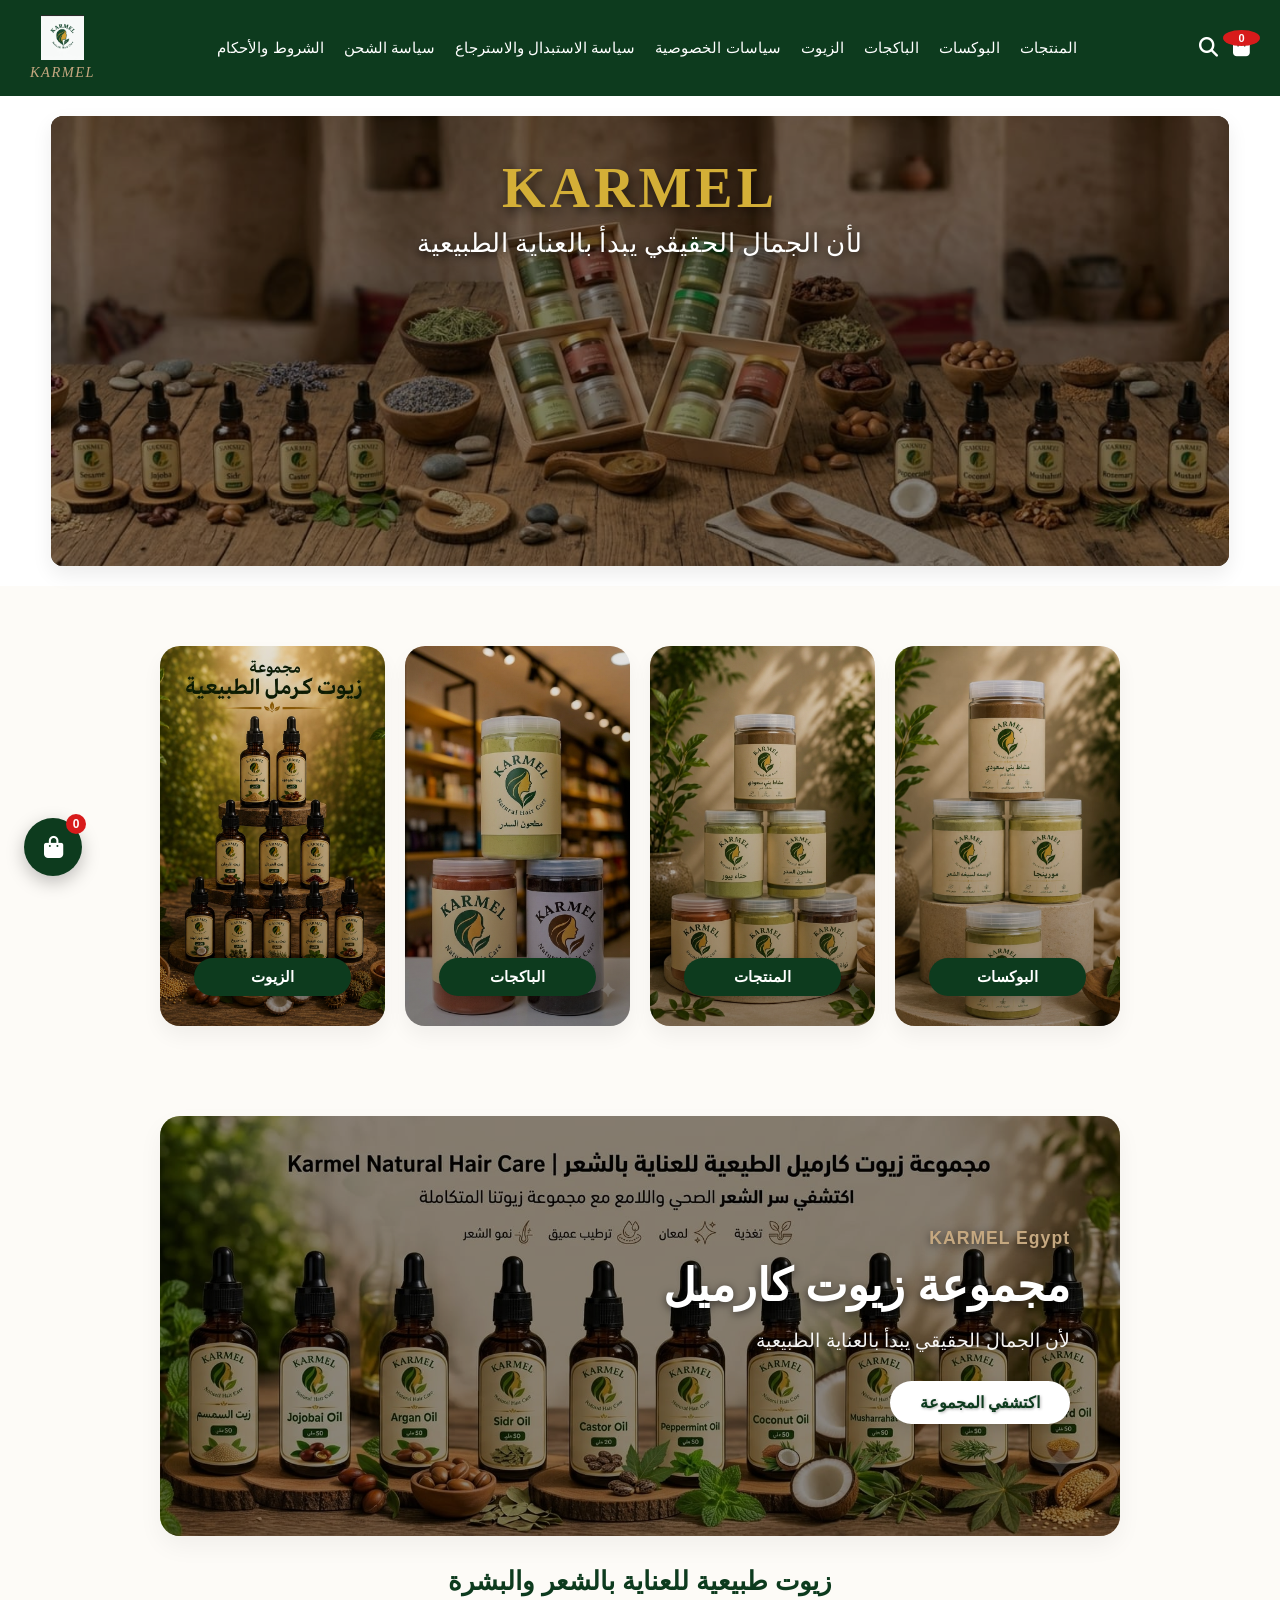
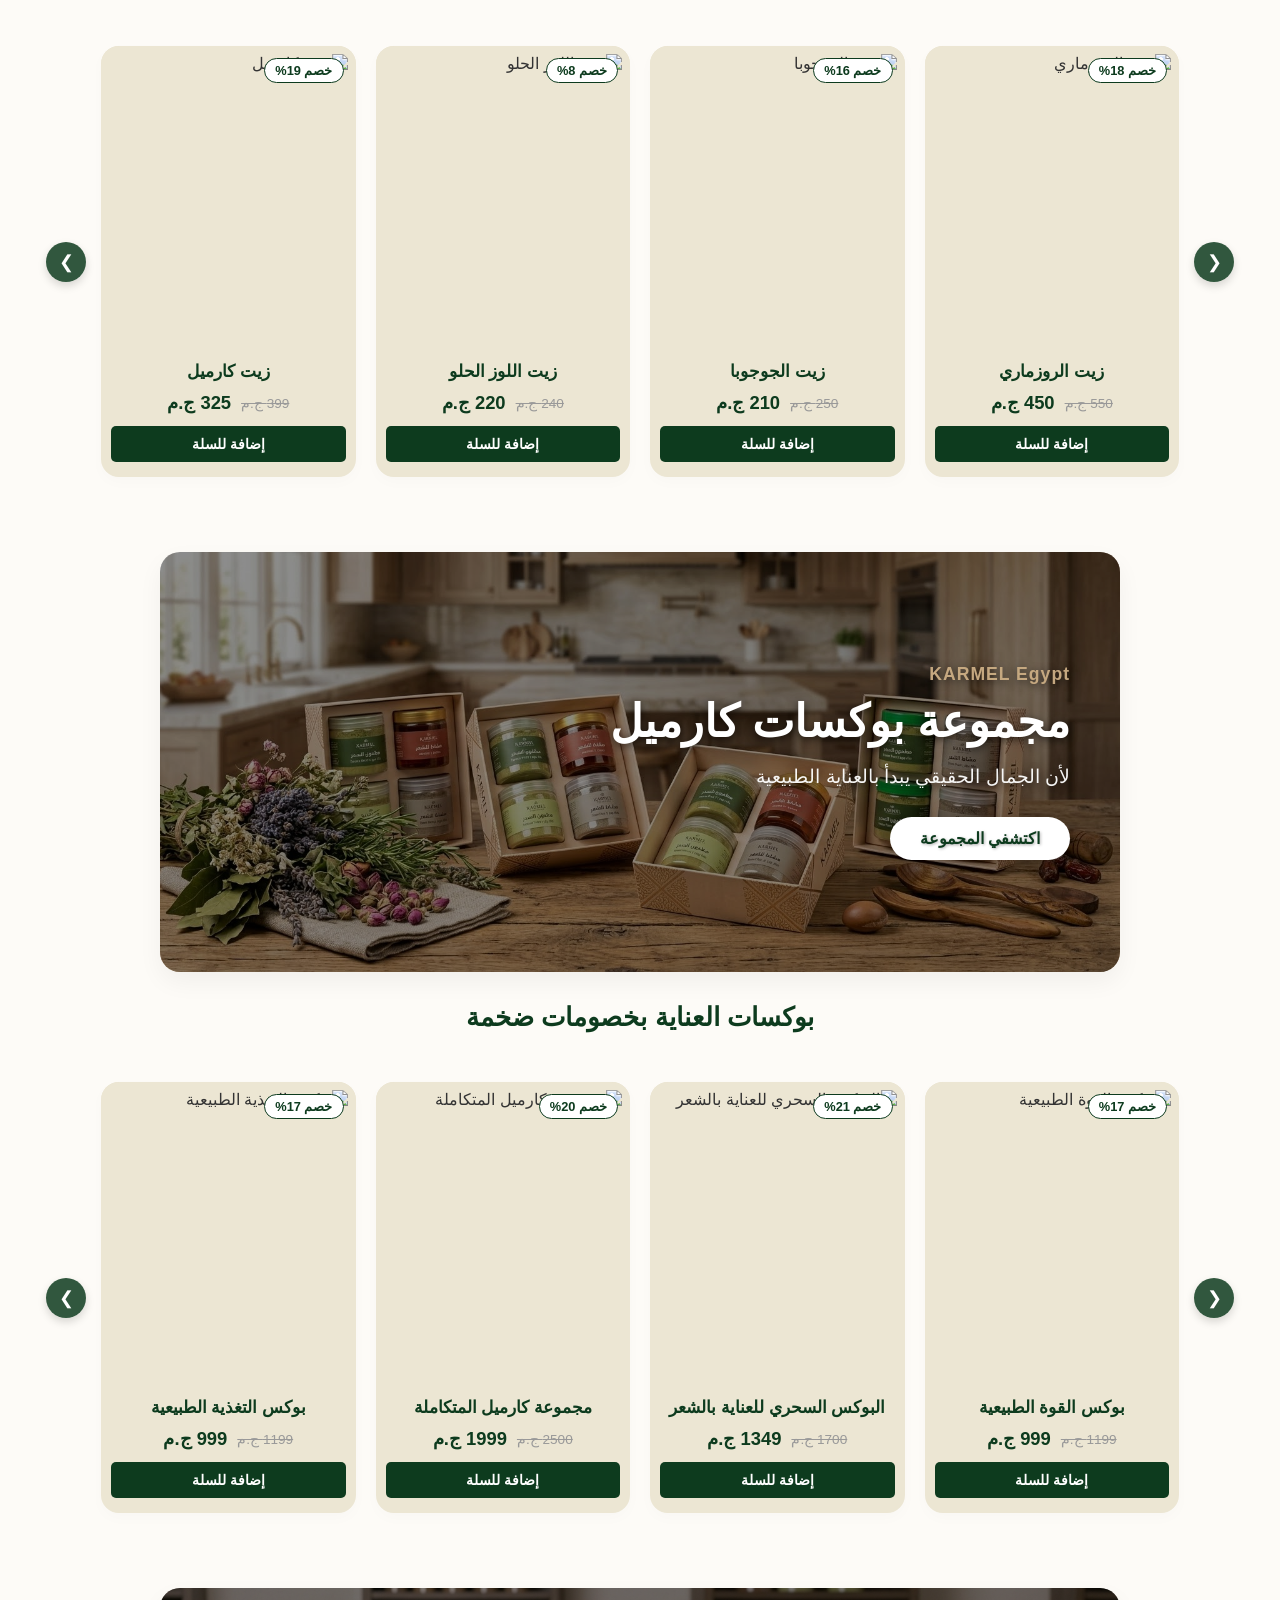
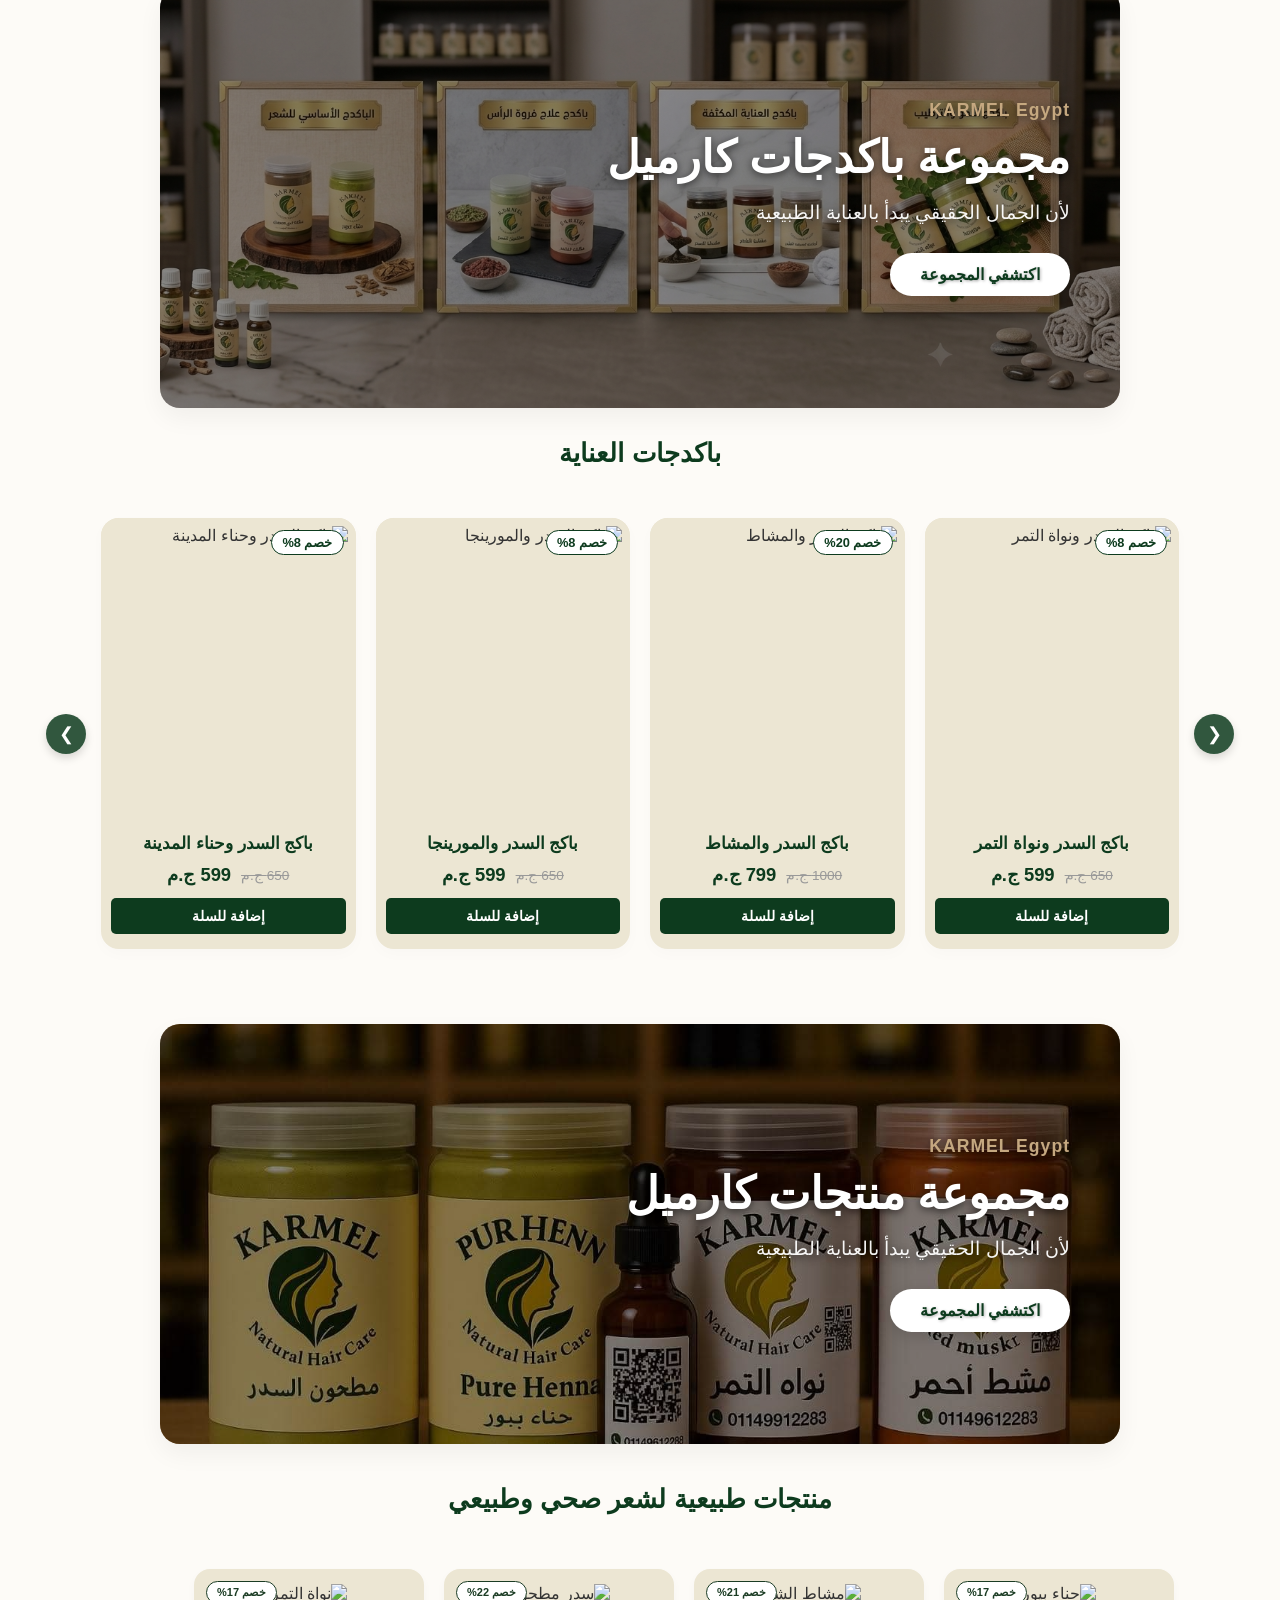
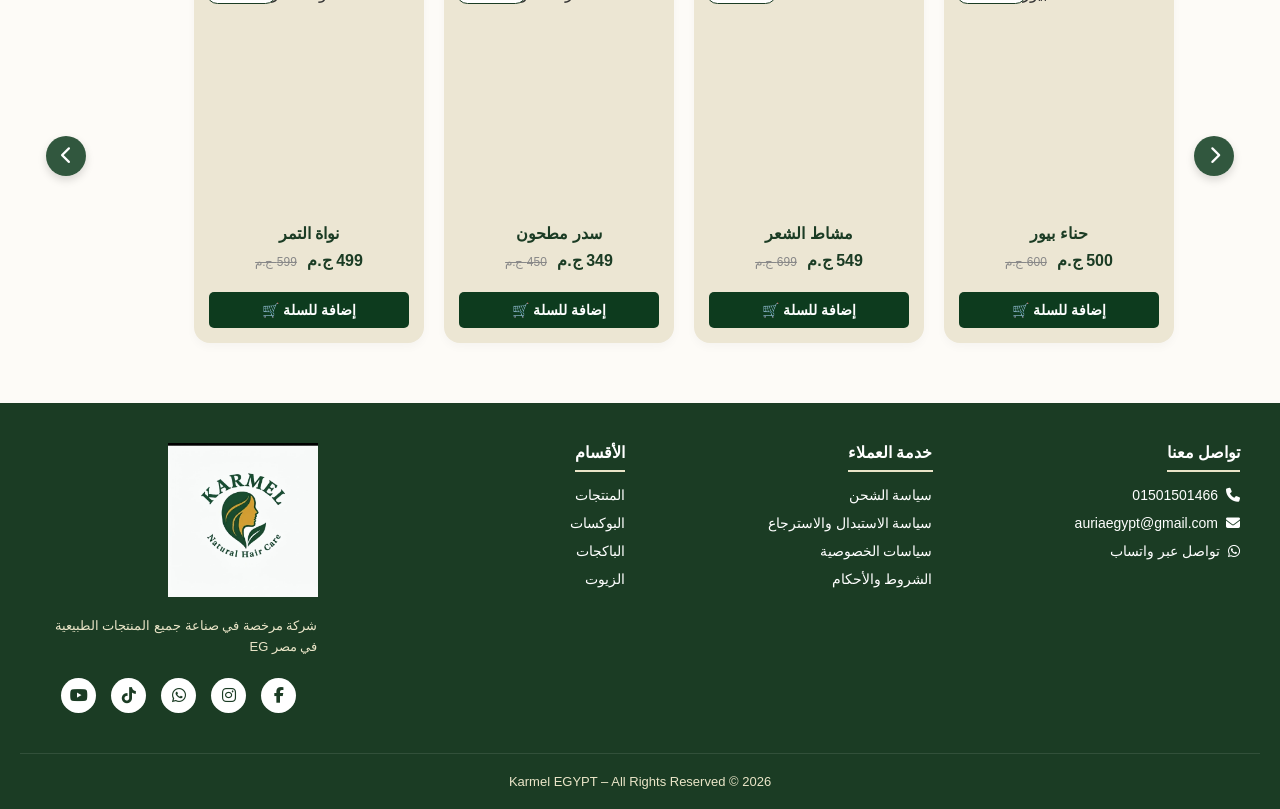
==== index.html @ 929eae20 "أول رفعة للمشروع" ====
<!DOCTYPE html>
<html lang="ar" dir="rtl">
<head>
    <meta charset="UTF-8">
    <meta name="viewport" content="width=device-width, initial-scale=1.0">
    <title>Karmel Egypt - الرئيسية</title>
    <link rel="stylesheet" href="style.css">
    <!-- أيقونات حوض البحث والسلة (FontAwesome كمثال) -->
    <link rel="stylesheet" href="https://cdnjs.cloudflare.com/ajax/libs/font-awesome/6.4.0/css/all.min.css">
    <link rel="stylesheet" href="door.css">

</head>
<body>

    <!-- باب الدخول -->
    <div id="door-wrap" class="door-active">
        <div class="door-panel door-left"></div>
        <div class="door-panel door-right"></div>
        <div id="door-center">
            <img src="logo.jpg" alt="Karmel Logo" id="door-logo-img">
            <p id="door-tagline">شركة مرخصة في صناعة جميع المنتجات الطبيعية في مصر 🇪🇬</p>
        </div>
    </div>
    
    <!-- الهيدر ونظام التنقل -->
<header class="main-header">
    <div class="header-container">
        <!-- 1. الأيقونات -->
        <div class="header-icons">
            <a href="#" class="icon-link" onclick="openMiniCart(); return false;">
                <i class="fa-solid fa-bag-shopping"></i>
                <span id="cart-count">0</span>
            </a>
            <a href="#" class="icon-link"><i class="fa-solid fa-magnifying-glass"></i></a>
        </div>

        <!-- 2. القائمة (تم تحويلها لشريط قابل للسحب) -->
        <nav class="nav-menu" id="nav-menu">
            <a href="#" onclick="goToCategory('natural'); return false;">المنتجات</a>
            <a href="#" onclick="goToCategory('boxes'); return false;">البوكسات</a>
            <a href="#" onclick="goToCategory('packages'); return false;">الباكجات</a>
            <a href="#" onclick="goToCategory('oils'); return false;">الزيوت</a>  
            <a href="policy.html?page=privacy">سياسات الخصوصية</a>
            <a href="policy.html?page=return">سياسة الاستبدال والاسترجاع</a>
            <a href="policy.html?page=shipping">سياسة الشحن</a>
            <a href="policy.html?page=terms">الشروط والأحكام</a>
        </nav>

        <!-- 3. اللوجو -->
     <!-- اللوجو والاسم معاً -->
<div class="logo">
    <img src="logo.jpg" alt="Karmel Logo">
    <span class="logo-text">KARMEL</span>
</div>
    </div>
</header>

<!-- حاوي خارجي خلفيته بيضاء عشان يعمل الحواف البيضاء حول البانر -->
<div style="background-color: #ffffff; padding: 20px 0; width: 100%;">
    
    <!-- البانر بمساحة محددة ومسنتر في النص -->
    <section style="position: relative; width: 92%; max-width: 1200px; margin: 0 auto; aspect-ratio: 16/9; min-height: 250px; max-height: 450px; overflow: hidden; border-radius: 12px; background-color: #000; box-shadow: 0 8px 20px rgba(0,0,0,0.08);">
        
        <!-- الصورة بتعدل نفسها جوه الكارت -->
        <img src="البانر.jpeg" alt="بانر كارميل" style="position: absolute; top: 0; left: 0; width: 100%; height: 100%; object-fit: cover; z-index: 1;">
        
        <!-- طبقة التغميق مع المحتوى -->
        <div style="position: absolute; top: 0; left: 0; width: 100%; height: 100%; background-color: rgba(0, 0, 0, 0.45); display: flex; flex-direction: column; align-items: center; justify-content: flex-start; padding-top: 40px; z-index: 10;">
            
            <!-- كلمة KARMEL دهبية ومزخرفة فوق -->
            <h1 style="color: #D4AF37; font-size: clamp(2rem, 5vw, 3.5rem); font-weight: bold; text-transform: uppercase; letter-spacing: 4px; font-family: 'Playfair Display', serif; text-shadow: 2px 4px 12px rgba(0,0,0,0.7); margin: 0; text-align: center;">
                KARMEL
            </h1>

            <!-- الجملة التسويقية بيضاء ومزخرفة تحتها -->
            <p style="color: #ffffff; font-size: clamp(1rem, 2.8vw, 1.6rem); font-family: 'Amiri', serif; margin-top: 8px; text-shadow: 1px 2px 8px rgba(0,0,0,0.8); text-align: center; font-weight: 300; letter-spacing: 0.5px;">
                لأن الجمال الحقيقي يبدأ بالعناية الطبيعية
            </p>

        </div>
    </section>

</div>
    <!-- قسم الكروت (الأقسام الرئيسية) -->
  <main class="categories-section">
    <!-- تم تغيير الـ class هنا لربطه بسلايدر السحب -->
    <div class="categories-slider-container">

        <!-- كارت قسم البوكسات -->
        <div class="category-card" onclick="goToCategory('boxes')">
            <img id="category-card-img-boxes" src="تيست البوكسات.jpeg" alt="قسم البوكسات">
            <div class="card-overlay">
                <h2> </h2>
                <button class="card-btn" id="category-card-btn-boxes">البوكسات</button>
            </div>
        </div>

        <!-- كارت قسم المنتجات -->
        <div class="category-card" onclick="goToCategory('natural')">
            <img id="category-card-img-natural" src="تيست المنتجات.png" alt="قسم المنتجات">
            <div class="card-overlay">
                <h2> </h2>
                <button class="card-btn" id="category-card-btn-natural">المنتجات</button>
            </div>
        </div>

        <!-- كارت قسم الباكجات -->
        <div class="category-card" onclick="goToCategory('packages')">
            <img id="category-card-img-packages" src="تيست الباكدج.png" alt="قسم الباكجات">
            <div class="card-overlay">
                <h2> </h2>
                <button class="card-btn" id="category-card-btn-packages">الباكجات</button>
            </div>
        </div>

        <!-- كارت قسم الزيوت -->
        <div class="category-card" onclick="goToCategory('oils')">
            <img id="category-card-img-oils" src="تيست 2.jpeg" alt="قسم الزيوت">
            <div class="card-overlay">
                <h2> </h2>
                <button class="card-btn" id="category-card-btn-oils">الزيوت</button>
            </div>
        </div>

    </div>
</main>
    <!-- قسم البانر الإعلاني الرئيسي (Hero Banner) -->
<section class="hero-banner-section">
    <div class="banner-container">
        <!-- حط هنا مسار صورة البانر بتاعتك، أو سيب الرابط الوهمي ده حالياً -->
        <img src="بانر زيوت.jpeg" alt="مجموعة منتجات كارميل" class="banner-img">
        
        <!-- المحتوى اللي فوق الصورة لو حابب تكتبه كود مش صورة سادة -->
        <div class="banner-overlay">
            <div class="banner-text-content">
                <span class="brand-sub-title">KARMEL Egypt</span>
                <h1 class="main-banner-title">مجموعة زيوت كارميل</h1>
                <p class="banner-desc">لأن الجمال الحقيقي يبدأ بالعناية الطبيعية</p>
                <a href="category.html?type=oils" class="banner-cta-btn">اكتشفي المجموعة</a>
            </div>
        </div>
    </div>
</section>
<div class="products-wrapper">
<!-- قسم زيوت طبيعية للعناية بالشعر والبشرة -->
<section class="home-slider-section">
    <h2 class="section-main-title">زيوت طبيعية للعناية بالشعر والبشرة</h2>
    
    <div class="slider-wrapper">
        <!-- أسهم التنقل -->
        <button class="slider-arrow prev-btn" onclick="moveSlider('oils-slider', -1)">&#10094;</button>
        
        <div class="slider-container" id="oils-slider">
            <!-- 1. زيت الروزماري -->
            <div class="home-product-card" onclick="goToDirectProduct('oils', 'o_rosemary')">
                <span class="home-discount-badge">خصم 18%</span>
                <img src="الزيوت.png" alt="زيت الروزماري" class="home-product-image">
                <div class="home-product-info">
                    <h3 class="home-product-name">زيت الروزماري</h3>
                    <div class="home-product-prices">
                        <span class="home-old-price">550 ج.م</span>
                        <span class="home-new-price">450 ج.م</span>
                    </div>
                    <button class="cart-add-btn" onclick="addToCart('oils', 'o_rosemary', event)">إضافة للسلة</button>
                </div>
            </div>

            <!-- 2. زيت الجوجوبا -->
            <div class="home-product-card" onclick="goToDirectProduct('oils', 'o_jojoba')">
                <span class="home-discount-badge">خصم 16%</span>
                <img src="الزيوت.png" alt="زيت الجوجوبا" class="home-product-image">
                <div class="home-product-info">
                    <h3 class="home-product-name">زيت الجوجوبا</h3>
                    <div class="home-product-prices">
                        <span class="home-old-price">250 ج.م</span>
                        <span class="home-new-price">210 ج.م</span>
                    </div>
                    <button class="cart-add-btn" onclick="addToCart('oils', 'o_jojoba', event)">إضافة للسلة</button>
                </div>
            </div>

            <!-- 3. زيت اللوز الحلو -->
            <div class="home-product-card" onclick="goToDirectProduct('oils', 'o_almond')">
                <span class="home-discount-badge">خصم 8%</span>
                <img src="الزيوت.png" alt="زيت اللوز الحلو" class="home-product-image">
                <div class="home-product-info">
                    <h3 class="home-product-name">زيت اللوز الحلو</h3>
                    <div class="home-product-prices">
                        <span class="home-old-price">240 ج.م</span>
                        <span class="home-new-price">220 ج.م</span>
                    </div>
                    <button class="cart-add-btn" onclick="addToCart('oils', 'o_almond', event)">إضافة للسلة</button>
                </div>
            </div>

            <!-- 4. زيت كارميل -->
            <div class="home-product-card" onclick="goToDirectProduct('oils', 'o_karmel')">
                <span class="home-discount-badge">خصم 19%</span>
                <img src="الزيوت.png" alt="زيت كارميل" class="home-product-image">
                <div class="home-product-info">
                    <h3 class="home-product-name">زيت كارميل</h3>
                    <div class="home-product-prices">
                        <span class="home-old-price">399 ج.م</span>
                        <span class="home-new-price">325 ج.م</span>
                    </div>
                    <button class="cart-add-btn" onclick="addToCart('oils', 'o_karmel', event)">إضافة للسلة</button>
                </div>
            </div>
        </div>

        <button class="slider-arrow next-btn" onclick="moveSlider('oils-slider', 1)">&#10095;</button>
    </div>
</section>
<section class="hero-banner-section">
    <div class="banner-container">
        <!-- حط هنا مسار صورة البانر بتاعتك، أو سيب الرابط الوهمي ده حالياً -->
        <img src="بانر الباكدجات.jpeg" alt="مجموعة منتجات كارميل" class="banner-img">
        
        <!-- المحتوى اللي فوق الصورة لو حابب تكتبه كود مش صورة سادة -->
        <div class="banner-overlay">
            <div class="banner-text-content">
                <span class="brand-sub-title">KARMEL Egypt</span>
                <h1 class="main-banner-title">مجموعة بوكسات كارميل</h1>
                <p class="banner-desc">لأن الجمال الحقيقي يبدأ بالعناية الطبيعية</p>
                <a href="category.html?type=boxes" class="banner-cta-btn">اكتشفي المجموعة</a>
            </div>
        </div>
    </div>
</section>
<!-- قسم بوكسات العناية بخصومات ضخمة -->
<section class="home-slider-section">
    <h2 class="section-main-title">بوكسات العناية بخصومات ضخمة</h2>
    
    <div class="slider-wrapper">
        <!-- أسهم التنقل -->
        <button class="slider-arrow prev-btn" onclick="moveSlider('boxes-slider', -1)">&#10094;</button>
        
        <div class="slider-container" id="boxes-slider">
            <!-- 1. بوكس القوة الطبيعية -->
            <div class="home-product-card" onclick="goToDirectProduct('boxes', 'b_power')">
                <span class="home-discount-badge">خصم 17%</span>
                <img src="البوكسات.png" alt="بوكس القوة الطبيعية" class="home-product-image">
                <div class="home-product-info">
                    <h3 class="home-product-name">بوكس القوة الطبيعية</h3>
                    <div class="home-product-prices">
                        <span class="home-old-price">1199 ج.م</span>
                        <span class="home-new-price">999 ج.م</span>
                    </div>
                    <button class="cart-add-btn" onclick="addToCart('boxes', 'b_power', event)">إضافة للسلة</button>
                </div>
            </div>

            <!-- 2. البوكس السحري للعناية بالشعر -->
            <div class="home-product-card" onclick="goToDirectProduct('boxes', 'b_hair')">
                <span class="home-discount-badge">خصم 21%</span>
                <img src="البوكسات.png" alt="البوكس السحري للعناية بالشعر" class="home-product-image">
                <div class="home-product-info">
                    <h3 class="home-product-name">البوكس السحري للعناية بالشعر</h3>
                    <div class="home-product-prices">
                        <span class="home-old-price">1700 ج.م</span>
                        <span class="home-new-price">1349 ج.م</span>
                    </div>
                    <button class="cart-add-btn" onclick="addToCart('boxes', 'b_hair', event)">إضافة للسلة</button>
                </div>
            </div>

            <!-- 3. مجموعة كارميل المتكاملة -->
            <div class="home-product-card" onclick="goToDirectProduct('boxes', 'b_karmel_full')">
                <span class="home-discount-badge">خصم 20%</span>
                <img src="البوكسات.png" alt="مجموعة كارميل المتكاملة" class="home-product-image">
                <div class="home-product-info">
                    <h3 class="home-product-name">مجموعة كارميل المتكاملة</h3>
                    <div class="home-product-prices">
                        <span class="home-old-price">2500 ج.م</span>
                        <span class="home-new-price">1999 ج.م</span>
                    </div>
                    <button class="cart-add-btn" onclick="addToCart('boxes', 'b_karmel_full', event)">إضافة للسلة</button>
                </div>
            </div>

            <!-- 4. بوكس التغذية الطبيعية -->
            <div class="home-product-card" onclick="goToDirectProduct('boxes', 'b_nutrition')">
                <span class="home-discount-badge">خصم 17%</span>
                <img src="البوكسات.png" alt="بوكس التغذية الطبيعية" class="home-product-image">
                <div class="home-product-info">
                    <h3 class="home-product-name">بوكس التغذية الطبيعية</h3>
                    <div class="home-product-prices">
                        <span class="home-old-price">1199 ج.م</span>
                        <span class="home-new-price">999 ج.م</span>
                    </div>
                    <button class="cart-add-btn" onclick="addToCart('boxes', 'b_nutrition', event)">إضافة للسلة</button>
                </div>
            </div>
        </div>

        <button class="slider-arrow next-btn" onclick="moveSlider('boxes-slider', 1)">&#10095;</button>
    </div>
</section>
<!-- قسم باكدجات العناية (تحت البوكسات مباشرة) -->
 <section class="hero-banner-section">
    <div class="banner-container">
        <!-- حط هنا مسار صورة البانر بتاعتك، أو سيب الرابط الوهمي ده حالياً -->
        <img src="بانر الباكدج.png" alt="مجموعة منتجات كارميل" class="banner-img">
        
        <!-- المحتوى اللي فوق الصورة لو حابب تكتبه كود مش صورة سادة -->
        <div class="banner-overlay">
            <div class="banner-text-content">
                <span class="brand-sub-title">KARMEL Egypt</span>
                <h1 class="main-banner-title">مجموعة باكدجات كارميل</h1>
                <p class="banner-desc">لأن الجمال الحقيقي يبدأ بالعناية الطبيعية</p>
                <a href="category.html?type=packages" class="banner-cta-btn">اكتشفي المجموعة</a>
            </div>
        </div>
    </div>
</section>
<section class="home-slider-section">
    <h2 class="section-main-title">باكدجات العناية</h2>
    
    <div class="slider-wrapper">
        <!-- أسهم التنقل للكمبيوتر -->
        <button class="slider-arrow prev-btn" onclick="moveSlider('packages-slider', -1)">&#10094;</button>
        
        <div class="slider-container" id="packages-slider">
            
            <!-- 1. باكج السدر ونواة التمر -->
            <div class="home-product-card" onclick="goToDirectProduct('packages', 'p_sadr_tamer')">
                <span class="home-discount-badge">خصم 8%</span>
                <img src="1784463527232.png" alt="باكج السدر ونواة التمر" class="home-product-image">
                <div class="home-product-info">
                    <h3 class="home-product-name">باكج السدر ونواة التمر</h3>
                    <div class="home-product-prices">
                        <span class="home-old-price">650 ج.م</span>
                        <span class="home-new-price">599 ج.م</span>
                    </div>
                    <button class="cart-add-btn" onclick="addToCart('packages', 'p_sadr_tamer', event)">إضافة للسلة</button>
                </div>
            </div>

            <!-- 2. باكج السدر والمشاط -->
            <div class="home-product-card" onclick="goToDirectProduct('packages', 'p_sadr_mashat')">
                <span class="home-discount-badge">خصم 20%</span>
                <img src="الباكدجات.jpeg" alt="باكج السدر والمشاط" class="home-product-image">
                <div class="home-product-info">
                    <h3 class="home-product-name">باكج السدر والمشاط</h3>
                    <div class="home-product-prices">
                        <span class="home-old-price">1000 ج.م</span>
                        <span class="home-new-price">799 ج.م</span>
                    </div>
                    <button class="cart-add-btn" onclick="addToCart('packages', 'p_sadr_mashat', event)">إضافة للسلة</button>
                </div>
            </div>

            <!-- 3. باكج السدر والمورينجا -->
            <div class="home-product-card" onclick="goToDirectProduct('packages', 'p_sadr_moringa')">
                <span class="home-discount-badge">خصم 8%</span>
                <img src="الباكدجات.jpeg" alt="باكج السدر والمورينجا" class="home-product-image">
                <div class="home-product-info">
                    <h3 class="home-product-name">باكج السدر والمورينجا</h3>
                    <div class="home-product-prices">
                        <span class="home-old-price">650 ج.م</span>
                        <span class="home-new-price">599 ج.م</span>
                    </div>
                    <button class="cart-add-btn" onclick="addToCart('packages', 'p_sadr_moringa', event)">إضافة للسلة</button>
                </div>
            </div>

            <!-- 4. باكج السدر وحناء المدينة -->
            <div class="home-product-card" onclick="goToDirectProduct('packages', 'p_sadr_henna')">
                <span class="home-discount-badge">خصم 8%</span>
                <img src="الباكدجات.jpeg" alt="باكج السدر وحناء المدينة" class="home-product-image">
                <div class="home-product-info">
                    <h3 class="home-product-name">باكج السدر وحناء المدينة</h3>
                    <div class="home-product-prices">
                        <span class="home-old-price">650 ج.م</span>
                        <span class="home-new-price">599 ج.م</span>
                    </div>
                    <button class="cart-add-btn" onclick="addToCart('packages', 'p_sadr_henna', event)">إضافة للسلة</button>
                </div>
            </div>

        </div>

        <button class="slider-arrow next-btn" onclick="moveSlider('packages-slider', 1)">&#10095;</button>
    </div>
</section><!-- ق
سم منتجات طبيعية لشعر صحي وطبيعي -->
<section class="hero-banner-section">
    <div class="banner-container">
        <!-- حط هنا مسار صورة البانر بتاعتك، أو سيب الرابط الوهمي ده حالياً -->
        <img src="bk2.jpg" alt="مجموعة منتجات كارميل" class="banner-img">
        
        <!-- المحتوى اللي فوق الصورة لو حابب تكتبه كود مش صورة سادة -->
        <div class="banner-overlay">
            <div class="banner-text-content">
                <span class="brand-sub-title">KARMEL Egypt</span>
                <h1 class="main-banner-title">مجموعة منتجات كارميل</h1>
                <p class="banner-desc">لأن الجمال الحقيقي يبدأ بالعناية الطبيعية</p>
                <a href="category.html?type=natural" class="banner-cta-btn">اكتشفي المجموعة</a>
            </div>
        </div>
    </div>
</section>
<section class="natural-section">
    <h2 class="section-title">منتجات طبيعية لشعر صحي وطبيعي</h2>
    
    <div class="natural-slider-container">
        <!-- سهم اليمين -->
        <button class="natural-arrow-btn right-arrow" onclick="moveSlider('naturalProductsSlider', -1)">
            <i class="fas fa-chevron-right"></i>
        </button>

        <!-- حاوية السلايدر -->
        <div class="natural-slider-wrapper" id="naturalProductsSlider">
            
            <!-- 1. كارت حناء المدينة -->
            <div class="natural-card" onclick="goToDirectProduct('natural', 'prod_henna')">
                <div class="natural-badge">خصم 17%</div>
                <div class="natural-img-box">
                    <img src="hena.jpg" alt="حناء بيور">
                </div>
                <h3 class="natural-title">حناء بيور</h3>
                <div class="natural-price-box">
                    <span class="nat-new-price">500 ج.م</span>
                    <span class="nat-old-price">600 ج.م</span>
                </div>
                <button class="cart-add-btn" onclick="addToCart('natural', 'prod_henna', event)">إضافة للسلة 🛒</button>
            </div>


            <!-- 3. كارت مشاط بني -->
            <div class="natural-card" onclick="goToDirectProduct('natural', 'prod_mashat_brown')">
                <div class="natural-badge">خصم 21%</div>
                <div class="natural-img-box">
                    <img src="msh.jpg" alt="مشاط بني">
                </div>
                <h3 class="natural-title">مشاط الشعر</h3>
                <div class="natural-price-box">
                    <span class="nat-new-price">549 ج.م</span>
                    <span class="nat-old-price">699 ج.م</span>
                </div>
                <button class="cart-add-btn" onclick="addToCart('natural', 'prod_mashat_brown', event)">إضافة للسلة</button>
            </div>

            <!-- 4. كارت سدر مطحون -->
            <div class="natural-card" onclick="goToDirectProduct('natural', 'prod_sadr_pure')">
                <div class="natural-badge">خصم 22%</div>
                <div class="natural-img-box">
                    <img src="mat.jpg" alt="سدر مطحون">
                </div>
                <h3 class="natural-title">سدر مطحون</h3>
                <div class="natural-price-box">
                    <span class="nat-new-price">349 ج.م</span>
                    <span class="nat-old-price">450 ج.م</span>
                </div>
                <button class="cart-add-btn" onclick="addToCart('natural', 'prod_sadr_pure', event)">إضافة للسلة</button>
            </div>

            <!-- 5. كارت ماسك السدر -->
            <div class="natural-card" onclick="goToDirectProduct('natural', 'prod_sadr_mask')">
                <div class="natural-badge">خصم 17%</div>
                <div class="natural-img-box">
                    <img src="nawa.jpg" alt="ماسك السدر">
                </div>
                <h3 class="natural-title"> نواة التمر</h3>
                <div class="natural-price-box">
                    <span class="nat-new-price">499 ج.م</span>
                    <span class="nat-old-price">599 ج.m</span>
                </div>
                <button class="cart-add-btn" onclick="addToCart('natural', 'prod_sadr_mask', event)">إضافة للسلة</button>
            </div>

        </div>
        <!-- سهم الشمال -->
        <button class="natural-arrow-btn left-arrow" onclick="moveSlider('naturalProductsSlider', 1)">
            <i class="fas fa-chevron-left"></i>
        </button>
    </div>
</section>
<footer>
    <div class="footer-container">
        
        <!-- 1. عمود تواصل معنا -->
        <div class="footer-links-col">
            <h4>تواصل معنا</h4>
            <ul>
                <li><a href="tel:01501501466"><i class="fas fa-phone"></i> 01501501466</a></li>
                <li><a href="mailto:auriaegypt@gmail.com"><i class="fas fa-envelope"></i> auriaegypt@gmail.com</a></li>
                <li><a href="https://wa.me/201501501466" target="_blank"><i class="fab fa-whatsapp"></i> تواصل عبر واتساب</a></li>
            </ul>
        </div>

        <!-- 2. عمود خدمة العملاء -->
       <!-- عمود خدمة العملاء المطور -->
<div class="footer-links-col">
    <h4>خدمة العملاء</h4>
    <ul>
        <li><a href="policy.html?page=shipping">سياسة الشحن</a></li>
        <li><a href="policy.html?page=return">سياسة الاستبدال والاسترجاع</a></li>
        <li><a href="policy.html?page=privacy">سياسات الخصوصية</a></li>
        <li><a href="policy.html?page=terms">الشروط والأحكام</a></li>
    </ul>
</div>
        <!-- 3. عمود الأقسام -->
        <div class="footer-links-col">
            <h4>الأقسام</h4>
            <ul>
                <li><a href="#" onclick="goToCategory('natural'); return false;">المنتجات</a></li>
                <li><a href="#" onclick="goToCategory('boxes'); return false;">البوكسات</a></li>
                <li><a href="#" onclick="goToCategory('packages'); return false;">الباكجات</a></li>
                <li><a href="#" onclick="goToCategory('oils'); return false;">الزيوت</a></li>
            </ul>
        </div>

        <!-- 4. عمود اللوجو والبراند -->
        <div class="footer-brand">
            <img src="logo.jpg" alt="Auria Logo" class="footer-logo">
            <p class="brand-desc">شركة مرخصة في صناعة جميع المنتجات الطبيعية في مصر EG</p>
            <div class="social-icons">
                <a href="#"><i class="fab fa-facebook-f"></i></a>
                <a href="#"><i class="fab fa-instagram"></i></a>
                <a href="https://wa.me/201501501466" target="_blank"><i class="fab fa-whatsapp"></i></a>
                <a href="#"><i class="fab fa-tiktok"></i></a>
                <a href="#"><i class="fab fa-youtube"></i></a>
            </div>
        </div>

    </div>

    <!-- الحقوق تحت خالص -->
    <div class="footer-bottom">
        <p>Karmel EGYPT – All Rights Reserved © 2026</p>
    </div>
</footer>

<script src="door.js"></script>
<!-- Firebase SDK (نسخة compat: تعمل بـ script tag عادي) - لازم للتحديث اللحظي للأسعار بدون Refresh -->
<script src="https://www.gstatic.com/firebasejs/10.13.0/firebase-app-compat.js"></script>
<script src="https://www.gstatic.com/firebasejs/10.13.0/firebase-database-compat.js"></script>
<script src="firebase-init.js"></script>
<script src="script.js"></script>


</body>
</html>
---- style.css ----
/* ==========================================================================
   1. تصفير حواف الصفحة بالكامل لمنع الفراغات الجانبية المزعجة
   ========================================================================== */
html, body {
    margin: 0 !important;
    padding: 0 !important;
    width: 100% !important;
    max-width: 100% !important;
    overflow-x: hidden; /* لمنع حدوث سكرول أفقي للموقع */
    background-color: #fdfbf7;
}

* {
    margin: 0;
    padding: 0;
    box-sizing: border-box;
    font-family: 'Segoe UI', Tahoma, Geneva, Verdana, sans-serif;
}

body {
    color: #333;
    direction: rtl; /* تفعيل الاتجاه العربي افتراضياً للموقع */
}

/* ==========================================================================
   2. تصميم الهيدر (يدعم الشريط السحاب للموبايل والمنيو العادي للكمبيوتر)
   ========================================================================== */
/* ==========================================================================
   تنسيق الهيدر المطور (الكمبيوتر) - الكلمة تحت اللوجو وليست عريضة ومزخرفة
   ========================================================================== */
.main-header {
    background-color: #0d3b1e;
    color: #ffffff;
    padding: 15px 30px;
    position: sticky;
    top: 0;
    z-index: 1000;
    direction: rtl; /* لضمان الترتيب الصحيح */
}

.header-container {
    display: flex;
    justify-content: space-between;
    align-items: center;
    max-width: 1400px;
    margin: 0 auto;
}

/* تعديل حاوية اللوجو على الكمبيوتر لتصبح رأسية (الكلمة تحت اللوجو) */
.logo {
    display: flex;
    flex-direction: column; /* جعل الكلمة تحت اللوجو الدائري */
    align-items: center;    /* محاذاة الكلمة بالمنتصف تماماً تحت اللوجو */
    gap: 4px;               /* مسافة صغيرة جداً وأنيقة بين الصورة والكلمة */
    text-decoration: none;
}

.logo img {
    max-height: 45px; /* حجم متناسق للرص الرأسي */
    display: block;
}

/* تنسيق الكلمة تحت اللوجو للكمبيوتر (مزخرفة، مائلة، وغير عريضة/ليست بولد) */
.logo-text {
    color: #c5a880; /* لون ذهبي فاخر متناسق مع هوية البراند */
    font-size: 0.9rem; /* حجم ناعم ومتناسق لكونه تحت اللوجو */
    font-weight: normal; /* غير عريض (ليست بولد) بناءً على طلبك */
    font-style: italic;  /* مائل ومزخرف */
    font-family: 'Georgia', 'Times New Roman', serif; /* خط كلاسيكي مزخرف وراقي */
    letter-spacing: 1.5px; /* مسافات تباعد أنيقة بين الحروف */
}

/* الأيقونات */
.header-icons {
    display: flex;
    align-items: center;
    gap: 15px;
}

.header-icons .icon-link {
    color: #ffffff;
    font-size: 1.2rem;
    text-decoration: none;
    transition: color 0.3s;
    position: relative;
    display: inline-flex;
    align-items: center;
}

.header-icons .icon-link:hover {
    color: #c5a880;
}

#cart-count {
    position: absolute;
    top: -8px;
    right: -10px;
    background-color: #ff3b30;
    color: #ffffff;
    font-size: 10px;
    font-weight: bold;
    padding: 2px 6px;
    border-radius: 50%;
    min-width: 18px;
    text-align: center;
}

/* المنيو للكمبيوتر */
.nav-menu {
    display: flex;
    gap: 20px;
    align-items: center;
}

.nav-menu a {
    color: #ffffff;
    text-decoration: none;
    font-size: 0.95rem;
    font-weight: 500;
    transition: color 0.3s;
    white-space: nowrap;
}

.nav-menu a:hover {
    color: #c5a880;
}

/* ==========================================================================
   تجاوب الموبايل (تم الحفاظ عليه تماماً كما انضبط معك)
   ========================================================================== */
@media (max-width: 768px) {
    .main-header {
        padding: 10px 15px;
    }

    .header-container {
        display: flex;
        justify-content: space-between;
        align-items: center;
        position: relative;
        flex-wrap: wrap;
        row-gap: 12px;
    }

    /* اللوجو على اليسار في الموبايل */
    .logo {
        order: 2; 
        flex-direction: row; /* إعادة المظهر الأفقي للوجو والكلمة على الموبايل */
        gap: 0;
    }

    .logo img {
        width: 42px;
        height: auto;
    }

    /* الكلمة المزخرفة والذهبية بالمنتصف تماماً على الموبايل (عريضة ومحفوظة كما هي) */
    .logo-text {
        position: absolute;
        left: 50%;
        top: 14px;
        transform: translateX(-50%);
        color: #c5a880 !important;
        font-family: 'Georgia', 'Times New Roman', serif !important;
        font-style: italic !important;
        font-size: 1.35rem !important;
        font-weight: bold !important; /* تظل عريضة (بولد) على الموبايل لسهولة القراءة */
        letter-spacing: 2px !important;
        text-shadow: 1px 1px 2px rgba(0,0,0,0.2);
    }

    /* الأيقونات على اليمين في الموبايل */
    .header-icons {
        order: 1;
        gap: 15px;
    }

    /* المنيو السحاب الأفقي */
    .nav-menu {
        order: 3;
        width: 100% !important;
        display: flex !important;
        flex-direction: row !important;
        position: static !important;
        overflow-x: auto !important;
        white-space: nowrap !important;
        gap: 15px !important;
        padding: 10px 5px 3px 5px !important;
        border-top: 1px solid rgba(255, 255, 255, 0.1) !important;
        background-color: transparent !important;
        box-shadow: none !important;
        z-index: auto !important;
        scrollbar-width: none !important;
    }

    .nav-menu::-webkit-scrollbar {
        display: none !important;
    }

    .nav-menu a {
        font-size: 13px !important;
        padding: 4px 8px !important;
        flex: 0 0 auto !important;
        color: #ffffff !important;
        border-bottom: none !important;
    }
}

/* ميديا كويري الشاشات الكبيرة */
@media (min-width: 769px) {
    .nav-menu { 
        display: flex !important; 
        flex-direction: row !important; 
        position: static !important;
        background-color: transparent !important;
        width: auto !important;
        padding: 0 !important;
    }
}

/* ==========================================================================
   3. تصميم قسم الكروت والأقسام (الكمبيوتر)
   ========================================================================== */
.categories-section {
    padding: 60px 0;
    max-width: 1000px;
    margin: 0 auto;
    width: 75%;
}

.grid-container {
    display: grid;
    grid-template-columns: repeat(4, 1fr);
    gap: 20px;
}

/* الكروت وتأثيراتها */
.category-card {
    position: relative;
    border-radius: 20px;
    overflow: hidden;
    cursor: pointer;
    box-shadow: 0 10px 20px rgba(0,0,0,0.05);
    transition: transform 0.3s ease, box-shadow 0.3s ease;
    height: 380px; 
    flex: 1; /* يدعم حاوية السلايدر flex */
    min-width: 0;
}

.category-card:hover {
    transform: translateY(-8px);
    box-shadow: 0 15px 30px rgba(0,0,0,0.15);
}

.category-card img {
    width: 100%;
    height: 100%;
    object-fit: cover;
    display: block;
}

/* النص والزرار فوق الكارت */
.card-overlay {
    position: absolute;
    top: 0;
    left: 0;
    width: 100%;
    height: 100%;
    display: flex;
    flex-direction: column;
    justify-content: space-between;
    padding: 30px 20px;
    background: linear-gradient(to bottom, rgba(0,0,0,0.1), rgba(0,0,0,0.4));
    align-items: center;
}

.card-overlay h2 {
    color: #ffffff;
    font-size: 1.5rem; 
    text-shadow: 2px 2px 4px rgba(0,0,0,0.5);
    text-align: center;
    margin-top: 20px;
}

.card-btn {
    background-color: #0d3b1e;
    color: #ffffff;
    border: none;
    padding: 10px 20px; 
    border-radius: 25px;
    font-size: 0.95rem;
    font-weight: bold;
    cursor: pointer;
    box-shadow: 0 4px 10px rgba(0,0,0,0.2);
    transition: background-color 0.3s, transform 0.2s;
    width: 85%;
}

.category-card:hover .card-btn {
    background-color: #16532d;
    transform: scale(1.05);
}

/* ==========================================================================
   4. ستايل البانر الإعلاني الرئيسي (الكمبيوتر)
   ========================================================================== */
.hero-banner-section {
    padding-top: 30px;
    max-width: 1000px;
    margin: 0 auto;
    width: 75%;
}

.banner-container {
    position: relative;
    width: 100%;
    height: 420px;
    border-radius: 20px;
    overflow: hidden;
    box-shadow: 0 10px 25px rgba(0,0,0,0.05);
}

.banner-img {
    width: 100%;
    height: 100%;
    object-fit: cover;
    display: block;
}

.banner-overlay {
    position: absolute;
    top: 0;
    left: 0;
    width: 100%;
    height: 100%;
    /* تغميق خفيف جداً (بنسبة 20%) يبدأ من الشمال (عند النص) لـ شفاف خالص ع اليمين */
    background: linear-gradient(to right, rgba(0, 0, 0, 0.2), transparent);
    display: flex;
    align-items: center;
    justify-content: flex-start;
    padding: 0 50px;
}

/* للموبايل / الشاشات الصغيرة (لو عايز التغميق يكون متساوي عشان النص ف النص) */
@media (max-width: 768px) {
    .banner-overlay {
        background: rgba(0, 0, 0, 0.15); /* تغميق خفيف جداً ومتساوي */
        padding: 0 20px;
        justify-content: center;
        text-align: center;
    }
}
.banner-text-content {
    max-width: 500px;
    color: #ffffff;
    text-shadow: 1px 1px 3px rgba(0,0,0,0.3);
}

.brand-sub-title {
    font-size: 1.1rem;
    color: #c5a880;
    font-weight: 600;
    letter-spacing: 1px;
    display: block;
    margin-bottom: 10px;
}

.main-banner-title {
    font-size: 2.8rem;
    font-weight: bold;
    margin-bottom: 15px;
}

.banner-desc {
    font-size: 1.2rem;
    margin-bottom: 25px;
    opacity: 0.95;
    line-height: 1.5;
}

.banner-cta-btn {
    display: inline-block;
    background-color: #ffffff;
    color: #0d3b1e;
    text-decoration: none;
    padding: 12px 30px;
    border-radius: 25px;
    font-weight: bold;
    font-size: 1rem;
    box-shadow: 0 4px 15px rgba(0,0,0,0.15);
    transition: background-color 0.3s, transform 0.2s;
}

.banner-cta-btn:hover {
    background-color: #ece6d3;
    transform: translateY(-2px);
}

/* ==========================================================================
   5. ستايل أقسام المنتجات، الزيوت والبوكسات (الكمبيوتر)
   ========================================================================== */
.home-oils-section, 
.home-boxes-section {
    padding: 40px 0 60px 0;
    max-width: 1000px;
    margin: 0 auto;
    width: 75%;
}

.home-boxes-section {
    padding: 20px 0 60px 0;
}

.section-main-title {
    text-align: center;
    color: #0d3b1e;
    font-size: 1.6rem;
    font-weight: bold;
    margin-bottom: 35px;
    position: relative;
}

/* تم ضبط كلاسات الـ Grid لسنترة المنتجات في المنتصف تماماً وتلافي الانحياز لليمين */
.oils-grid-container, 
.boxes-grid-container {
    display: grid;
    grid-template-columns: repeat(4, 1fr);
    gap: 20px;
    justify-content: center; /* سنترة الحاوية */
    justify-items: center;   /* سنترة الكروت داخل الشبكة */
}

/* كارت المنتج الرئيسي */
.home-product-card {
    background-color: #ece6d3;
    border-radius: 18px;
    overflow: hidden;
    position: relative;
    box-shadow: 0 5px 15px rgba(0,0,0,0.02);
    display: flex;
    flex-direction: column;
    align-items: center;
    padding-bottom: 15px;
    cursor: pointer;
    transition: transform 0.3s ease;
    flex: 0 0 calc(25% - 15px); 
    min-width: 240px;
    box-sizing: border-box;
    margin: 0 auto; /* سنترة ذاتية للكارت */
}

.home-product-card:hover {
    transform: translateY(-5px);
}

.home-discount-badge {
    position: absolute;
    top: 12px;
    right: 12px;
    background-color: #fff;
    color: #0d3b1e;
    border: 1px solid #0d3b1e;
    padding: 4px 10px;
    border-radius: 20px;
    font-size: 0.8rem;
    font-weight: bold;
    z-index: 2;
}

/* تم تعديل صورة المنتجات لضمان ظهور الزجاجات كاملة دون أي قص للغطاء أو الأطراف */
.home-product-image {
    width: 100%;
    height: 300px;
    object-fit: contain; /* تم التعديل من cover إلى contain لمنع القص */
    padding: 8px; /* حشو داخلي بسيط لحماية أبعاد الزجاجات */
    background-color: #ece6d3; /* مطابقة لون خلفية الصورة مع الكارت */
}

.home-product-info {
    text-align: center;
    padding: 15px 10px 0 10px;
    width: 100%;
}

.home-product-name {
    font-size: 1.05rem;
    color: #0d3b1e;
    margin-bottom: 10px;
    font-weight: bold;
}

.home-product-prices {
    display: flex;
    justify-content: center;
    align-items: center;
    gap: 10px;
    margin-bottom: 12px;
}

.home-old-price {
    color: #999;
    text-decoration: line-through;
    font-size: 0.85rem;
}

.home-new-price {
    color: #0d3b1e;
    font-weight: bold;
    font-size: 1.15rem;
}

.home-add-btn {
    background-color: #0d3b1e;
    color: #fff;
    border: none;
    padding: 9px 20px;
    border-radius: 20px;
    font-size: 0.9rem;
    font-weight: bold;
    cursor: pointer;
    width: 85%;
    transition: background-color 0.3s;
}

.home-add-btn:hover {
    background-color: #16532d;
}

/* ==========================================================================
   6. تنسيق قسم السلايدر العام للزيوت والمنتجات (الكمبيوتر)
   ========================================================================== */
.home-slider-section {
    padding: 30px 0;
    max-width: 1100px;
    margin: 0 auto;
    width: 85%;
    position: relative;
}

.slider-wrapper {
    position: relative;
    display: flex;
    align-items: center;
}

.slider-container {
    display: flex;
    gap: 20px;
    overflow-x: auto;
    scroll-behavior: smooth;
    padding: 15px 5px;
    width: 100%;
    scrollbar-width: none; 
}

.slider-container::-webkit-scrollbar {
    display: none; 
}

.slider-arrow {
    position: absolute;
    top: 50%;
    transform: translateY(-50%);
    background-color: rgba(13, 59, 30, 0.85);
    color: #ffffff;
    border: none;
    width: 40px;
    height: 40px;
    border-radius: 50%;
    font-size: 18px;
    cursor: pointer;
    z-index: 10;
    display: flex;
    align-items: center;
    justify-content: center;
    transition: all 0.3s ease;
    box-shadow: 0 4px 8px rgba(0,0,0,0.15);
}

.slider-arrow:hover {
    background-color: #0d3b1e;
    transform: translateY(-50%) scale(1.1);
}

.prev-btn { right: -50px; }
.next-btn { left: -50px; }

/* ==========================================================================
   7. سلايدر الأقسام
   ========================================================================== */
.categories-slider-container {
    display: flex;
    gap: 20px;
    width: 100%;
    scroll-behavior: smooth;
}

/* ==========================================================================
   8. قسم المنتجات الطبيعية (شعر صحي وطبيعي)
   ========================================================================== */
/* ==========================================================================
   8. قسم المنتجات الطبيعية لشعر صحي وطبيعي (الكمبيوتر)
   ========================================================================== */
.natural-section {
    padding: 40px 0;
    text-align: center;
}

.natural-section .section-title {
    color: #0d3b1e;
    font-size: 1.6rem;
    font-weight: bold;
    margin-bottom: 35px;
    position: relative;
}

.natural-slider-container {
    position: relative;
    display: flex;
    align-items: center;
    justify-content: center;
    width: 85%;
    max-width: 1100px;
    margin: 0 auto;
}

.natural-slider-wrapper {
    display: flex;
    gap: 20px;
    overflow-x: auto;
    scroll-behavior: smooth;
    padding: 20px 10px;
    width: 100%;
    align-items: flex-start;
    scrollbar-width: none;
}

.natural-slider-wrapper::-webkit-scrollbar {
    display: none;
}

/* الكروت وتنسيق الخلفية المتطابقة */
.natural-card {
    flex: 0 0 auto;
    width: 230px;
    background-color: #ece6d3; /* توحيد لون الخلفية مع كروت المنتجات */
    border-radius: 16px;
    padding: 15px;
    text-align: center;
    display: flex;
    flex-direction: column;
    align-items: center;
    justify-content: space-between;
    position: relative;
    box-shadow: 0 4px 10px rgba(0, 0, 0, 0.03);
    cursor: pointer;
    transition: transform 0.3s ease;
    box-sizing: border-box;
}

.natural-card:hover {
    transform: translateY(-5px);
}

.natural-badge {
    position: absolute;
    top: 12px;
    left: 12px;
    background-color: #ffffff;
    color: #1b3c24;
    padding: 4px 10px;
    border-radius: 20px;
    font-size: 11px;
    font-weight: bold;
    border: 1px solid #1b3c24;
    z-index: 2;
}

/* صندوق الصورة تم تعديله لـ cover مع توحيد الارتفاع لـ 220px ليطابق كروت المنتجات بالملّي */
.natural-img-box {
    width: 100%;
    height: 220px; /* توحيد الارتفاع لمنع الاختلافات البصرية */
    display: block;
    overflow: hidden;
    border-radius: 12px;
    margin-bottom: 12px;
}

.natural-img-box img {
    width: 100%;
    height: 100%;
    object-fit: cover; /* التعديل لـ cover لتوحيد المقاسات وإلغاء الفراغات الجانبية وتناسق شكل الصور */
}

.natural-title {
    font-size: 16px;
    color: #1b3c24;
    margin: 8px 0;
    font-weight: bold;
}

.natural-price-box {
    margin-bottom: 12px;
}

.nat-new-price {
    font-weight: bold;
    color: #1b3c24;
    font-size: 16px;
    margin-left: 6px;
}

.nat-old-price {
    text-decoration: line-through;
    color: #888;
    font-size: 12px;
}

.natural-btn {
    background-color: #1b3c24;
    color: #ffffff;
    border: none;
    padding: 10px 0;
    border-radius: 25px;
    width: 100%;
    cursor: pointer;
    font-size: 14px;
    font-weight: bold;
    transition: background 0.2s;
}

.natural-btn:hover {
    background-color: #142d1b;
}

/* أسهم سلايدر المنتجات الطبيعية - بنفس شكل أسهم باقي السلايدرات */
.natural-arrow-btn {
    position: absolute;
    top: 50%;
    transform: translateY(-50%);
    background-color: rgba(13, 59, 30, 0.85);
    color: #ffffff;
    border: none;
    width: 40px;
    height: 40px;
    border-radius: 50%;
    font-size: 18px;
    cursor: pointer;
    z-index: 10;
    display: flex;
    align-items: center;
    justify-content: center;
    transition: all 0.3s ease;
    box-shadow: 0 4px 8px rgba(0,0,0,0.15);
}

.natural-arrow-btn:hover {
    background-color: #0d3b1e;
    transform: translateY(-50%) scale(1.1);
}

.natural-arrow-btn.right-arrow { right: -50px; }
.natural-arrow-btn.left-arrow { left: -50px; }

/* ==========================================================================
   9. تنسيق الفوتر (Footer Style)
   ========================================================================== */
/* ==========================================================================
   تنسيق الفوتر بالكامل (Footer Style)
   ========================================================================== */
footer {
    background-color: #1b3c24;
    color: #ffffff;
    padding: 40px 20px 20px 20px;
    font-family: sans-serif;
    direction: rtl;
}

.footer-container {
    display: flex;
    justify-content: space-between;
    align-items: flex-start;
    max-width: 1200px;
    margin: 0 auto;
    flex-wrap: wrap;
    gap: 30px;
}

.footer-brand {
    flex: 1;
    min-width: 250px;
    text-align: right; /* محاذاة النص لليمين على الكمبيوتر */
}

.footer-logo {
    max-width: 150px;
    margin-bottom: 15px;
}

.brand-desc {
    font-size: 13px;
    color: #eae5c8;
    line-height: 1.6;
    margin-bottom: 20px;
}

.footer-links-col {
    flex: 1;
    min-width: 180px;
}

.footer-links-col h4 {
    font-size: 16px;
    border-bottom: 2px solid #eae5c8;
    padding-bottom: 8px;
    margin-bottom: 15px;
    display: inline-block;
    color: #ffffff;
}

.footer-links-col ul {
    list-style: none;
    padding: 0;
    margin: 0;
}

.footer-links-col ul li {
    margin-bottom: 12px;
}

.footer-links-col ul li a {
    color: #ffffff;
    text-decoration: none;
    font-size: 14px;
    transition: color 0.2s;
    display: flex;
    align-items: center;
    gap: 8px;
}

.footer-links-col ul li a:hover {
    color: #eae5c8;
}

.social-icons {
    display: flex;
    justify-content: center;
    gap: 15px;
    margin-top: 15px;
}

.social-icons a {
    color: #1b3c24;
    background-color: #ffffff;
    width: 35px;
    height: 35px;
    border-radius: 50%;
    display: flex;
    align-items: center;
    justify-content: center;
    text-decoration: none;
    transition: background 0.2s, color 0.2s;
}

.social-icons a:hover {
    background-color: #eae5c8;
    color: #1b3c24;
}

.footer-bottom {
    text-align: center;
    margin-top: 40px;
    padding-top: 20px;
    border-top: 1px solid rgba(255, 255, 255, 0.1);
}

.footer-bottom p {
    font-size: 13px;
    color: #eae5c8;
    margin: 0;
}

/* ==========================================================================
   تجاوب الفوتر بالكامل من منظور شاشات الموبايل (768px and down)
   ========================================================================== */
@media (max-width: 768px) {
    footer {
        padding: 35px 15px 15px 15px; /* تقليص مسافات الحشو لتناسب شاشات الفون */
    }

    .footer-container {
        flex-direction: column;
        align-items: center;
        text-align: center; /* سنترة النصوص بالكامل */
        gap: 35px; /* تباعد رأسي منسق ومريح بين الأقسام */
    }

    .footer-brand {
        text-align: center;
        width: 100%;
    }

    .footer-logo {
        margin: 0 auto 15px auto; /* سنترة اللوجو في منتصف شاشة الموبايل تماماً */
    }

    .footer-links-col {
        width: 100%;
        text-align: center;
    }

    /* سنترة الخط البيج الصغير الموجود تحت عناوين الأقسام بالمنتصف */
    .footer-links-col h4 {
        display: block;
        width: fit-content;
        margin: 0 auto 15px auto; 
    }

    /* سنترة الأيقونات بجانب النصوص (أيقونة التليفون والإيميل) بالمنتصف تماماً ككتلة واحدة */
    .footer-links-col ul li a {
        justify-content: center; /* تضمن عدم انحياز الأيقونات لليمين أو اليسار وتوسيطها */
    }
}
/* ==========================================================================
   10. تنسيق زر إضافة للسلة (المنفصل)
   ========================================================================== */
.cart-add-btn {
    background-color: #0d3b1e;
    color: #ffffff;
    border: none;
    padding: 10px 20px;
    font-size: 14px;
    font-weight: bold;
    border-radius: 5px;
    cursor: pointer;
    transition: all 0.3s ease;
    width: 100%;
    margin-top: 10px;
    display: flex;
    justify-content: center;
    align-items: center;
    gap: 8px;
}

.cart-add-btn:hover {
    background-color: #1a6f3a;
    box-shadow: 0 4px 8px rgba(0,0,0,0.2);
    transform: translateY(-2px);
}

.cart-add-btn:active {
    transform: translateY(0);
}

/* ==========================================================================
   11. شاشات التابلت والمتوسطة (Media Queries 1024px)
   ========================================================================== */
@media (max-width: 1024px) {
    .grid-container {
        grid-template-columns: repeat(2, 1fr);
    }
}

/* ==========================================================================
   12. شاشات الموبايل (تحويل كافة أقسام المنتجات لسلايدرات سحب أفقية)
   ========================================================================== */
@media (max-width: 900px) {
    /* جعل أقسام الأقسام تلتصق تماماً بحافة الشاشة عند السحب */
    .categories-section {
        width: 100% !important;
        margin: 0 !important;
        padding: 30px 0 !important;
        overflow: hidden;
    }

    .categories-slider-container {
        display: grid !important;
        grid-template-columns: repeat(2, 1fr);
        overflow-x: visible;
        overflow-y: visible;
        padding: 10px 15px 15px 15px !important; 
        scrollbar-width: none;
    }

    .categories-slider-container::-webkit-scrollbar {
        display: none;
    }

    .category-card {
        flex: none !important;
        width: 100%;
        min-width: 0;
        height: 260px;
    }

    /* جعل أقسام المنتجات (الزيوت والبوكسات) والبانر تلتصق بالحافة */
    .hero-banner-section, 
    .home-oils-section, 
    .home-boxes-section {
        width: 100% !important;
        margin: 0 !important;
        padding: 0 !important; /* شيلنا الـ 20px عشان مايبقاش فيه فراغ فوق وتحت البانر */
    }
    
    .banner-container {
        height: auto;
        aspect-ratio: 2.357 / 1; /* نفس نسبة صور البانرات الفعلية (بانر زيوت / بانر الباكدجات) */
        border-radius: 0; /* من غير حواف دائرية عشان يبقى ملتصق بحافة الشاشة تماماً */
        background-color: #0d3b1e;
    }

    .banner-img {
        object-fit: cover; /* الصورة تملى الكارت بالكامل من غير فراغ (بديل عن contain) */
    }
    
    .main-banner-title {
        font-size: 2rem;
    }
    
    .banner-desc {
        font-size: 1rem;
    }

    /* تحويل شبكات المنتجات (الزيوت والبوكسات) إلى سلايدر سحب أفقي ممتاز */
    .oils-grid-container, 
    .boxes-grid-container {
        display: flex !important; /* تحويل من شبكة عمودية إلى شريط أفقي */
        flex-direction: row !important;
        overflow-x: auto !important; /* تفعيل السحب */
        padding: 10px 15px 20px 15px !important; /* حشو داخلي للسنترة يميناً ويساراً */
        gap: 15px !important;
        scrollbar-width: none !important;
        width: 100% !important;
    }

    .oils-grid-container::-webkit-scrollbar,
    .boxes-grid-container::-webkit-scrollbar {
        display: none !important;
    }

    /* حماية الكروت من الانكماش والتمطيط وضبط أبعادها الطبيعية */
    .oils-grid-container .home-product-card,
    .boxes-grid-container .home-product-card {
        flex: 0 0 250px !important; /* عرض ثابت ومتناسق لكل كارت في السحب */
        min-width: 250px !important;
        box-sizing: border-box;
    }

    /* نفس ضبط عرض الكارت لسلايدر الباكدجات عشان يفضل متسق مع الزيوت والبوكسات */
    .home-slider-section .home-product-card {
        flex: 0 0 250px !important;
        min-width: 250px !important;
        box-sizing: border-box;
    }

    /* الحفاظ على جودة وأبعاد صور المنتجات في وضع السحب للموبايل */
    .home-product-image {
        width: 100%;
        height: 260px; 
        object-fit: contain; /* تغييرها لـ contain لحماية الأبعاد في وضع السحاب للموبايل */
        padding: 4px;
    }

    /* تمديد السلايدرات الأخرى للشاشة بالكامل */
    .home-slider-section {
        width: 100% !important;
        margin: 0 !important;
        padding: 20px 0 !important;
    }

    .slider-container {
        padding: 10px 15px !important;
    }

    /* نفس المعاملة للسلايدر بتاع المنتجات الطبيعية عشان الحواف تتوحد مع الباقي */
    .natural-slider-container {
        width: 100% !important;
        margin: 0 !important;
    }

    .natural-slider-wrapper {
        padding: 10px 15px !important;
    }

    .slider-arrow {
        display: none;
    }

    .natural-arrow-btn {
        display: none;
    }
}

/* ==========================================================================
   13. شاشات الهواتف المحمولة وتجاوب الهيدر وشريط المنيو السحاب (768px and down)
   ========================================================================== */
@media (max-width: 768px) {
    .main-header {
        padding: 10px 15px;
    }

    .header-container {
        flex-wrap: wrap;
        row-gap: 12px;
        justify-content: space-between;
        align-items: center;
    }

    .logo img {
        width: 80px;
    }

    .logo {
        order: 1;
    }

    .header-icons {
        order: 2;
        gap: 15px;
    }

    .nav-menu {
        order: 3;
        width: 100% !important;
        display: flex !important;
        flex-direction: row !important;
        position: static !important;
        overflow-x: auto !important;
        white-space: nowrap !important;
        gap: 15px !important;
        padding: 10px 5px 3px 5px !important;
        border-top: 1px solid rgba(255, 255, 255, 0.1) !important;
        background-color: transparent !important;
        box-shadow: none !important;
        z-index: auto !important;
        scrollbar-width: none !important;
    }

    .nav-menu::-webkit-scrollbar {
        display: none !important;
    }

    .nav-menu a {
        font-size: 13px !important;
        padding: 4px 8px !important;
        flex: 0 0 auto !important;
        color: #ffffff !important;
        border-bottom: none !important;
        text-align: center !important;
    }

    /* الفوتر للموبايل */
    .footer-container {
        flex-direction: column;
        text-align: center;
    }
    
    .footer-links-col h4 {
        display: block;
        width: fit-content;
        margin: 0 auto 15px auto;
    }
    
    .footer-links-col ul li a {
        justify-content: center;
    }
}

/* ==========================================================================
   14. شاشات الموبايل الصغيرة جداً (600px and down)
   ========================================================================== */

.banner-overlay {
    position: absolute;
    top: 0;
    left: 0;
    width: 100%;
    height: 100%;
    /* تغميق أسود شفاف بنسبة 45% يخلي النص الأبيض يقرأ بوضوح ممتاز */
    background: rgba(0, 0, 0, 0.45);
    display: flex;
    align-items: center;
    justify-content: flex-start;
    padding: 0 50px;
}

/* إضافة ظل خفيف للحروف نفسها عشان تنطق أكثر */
.banner-text-content h1,
.banner-text-content p,
.banner-text-content span {
    text-shadow: 0 2px 8px rgba(0, 0, 0, 0.6);
}

/* للموبايل والشاشات الصغيرة */
@media (max-width: 768px) {
    .banner-overlay {
        padding: 0 20px;
        justify-content: center;
        text-align: center;
    }
}

/* ==========================================================================
   15. ميديا كويري الشاشات الكبيرة (تثبيت المنيو الأفقي للكمبيوتر)
   ========================================================================== */
@media (min-width: 769px) {
    .nav-menu { 
        display: flex !important; 
        flex-direction: row !important; 
        position: static !important;
        background-color: transparent !important;
        width: auto !important;
        padding: 0 !important;
    }
}

/* ==========================================================================
   16. إعادة تنظيم الفوتر على الموبايل فقط (بدون أي تغيير في HTML)
   الترتيب الجديد: اللوجو والوصف والسوشيال فوق، تحته عمودين جنب بعض
   (خدمة العملاء | الأقسام)، وتحتهم قسم "تواصل معنا" بعرض كامل.
   نستخدم order + flex-wrap لإعادة الترتيب بصرياً فقط دون المساس بالكمبيوتر.
   ========================================================================== */
@media (max-width: 768px) {
    .footer-container {
        display: flex;
        flex-direction: row;
        flex-wrap: wrap;
        align-items: flex-start;
        text-align: center;
        gap: 25px 0;
    }

    /* 1) اللوجو + الوصف + السوشيال ميديا: أول عنصر، بعرض كامل */
    .footer-brand {
        order: 1;
        width: 100%;
        text-align: center;
    }

    /* بالترتيب في HTML: أول عمود = تواصل معنا، تاني عمود = خدمة العملاء، تالت عمود = الأقسام */

    /* 2) عمودين جنب بعض: خدمة العملاء (يمين) والأقسام (شمال) */
    .footer-links-col:nth-of-type(2),
    .footer-links-col:nth-of-type(3) {
        order: 2;
        width: 50%;
        text-align: right;
        box-sizing: border-box;
        padding: 0 12px;
    }

    .footer-links-col:nth-of-type(2) h4,
    .footer-links-col:nth-of-type(3) h4 {
        margin: 0 0 15px 0;
        display: block;
        width: fit-content;
    }

    .footer-links-col:nth-of-type(2) ul li a,
    .footer-links-col:nth-of-type(3) ul li a {
        justify-content: flex-start;
    }

    /* 3) قسم "تواصل معنا": بعرض كامل تحت العمودين */
    .footer-links-col:nth-of-type(1) {
        order: 3;
        width: 100%;
        text-align: right;
        padding: 0 20px;
        box-sizing: border-box;
    }

    .footer-links-col:nth-of-type(1) h4 {
        margin: 0 0 15px 0;
        display: block;
        width: fit-content;
    }

    .footer-links-col:nth-of-type(1) ul li a {
        justify-content: space-between;
    }

    .footer-bottom {
        order: 4;
        width: 100%;
    }
}
---- door.css ----
/* ===== باب الدخول (Intro Door) ===== */

#door-wrap {
    position: fixed;
    inset: 0;
    z-index: 99999;
    pointer-events: none;
}

#door-wrap.door-active {
    pointer-events: all;
}

.door-panel {
    position: absolute;
    top: 0;
    width: 50%;
    height: 100%;
    background: #0a5c2e; /* أخضر جدًا - عدّليه للدرجة اللي عايزاها */
    transition: transform 0.8s cubic-bezier(0.77, 0, 0.175, 1);
}

.door-left  { left: 0;  transform: translateX(0); }
.door-right { right: 0; transform: translateX(0); }

#door-wrap.door-open .door-left  { transform: translateX(-100%); }
#door-wrap.door-open .door-right { transform: translateX(100%); }

/* اللوجو + الجملة في نص الشاشة */
#door-center {
    position: absolute;
    top: 50%;
    left: 50%;
    transform: translate(-50%, -50%);
    z-index: 2;
    display: flex;
    flex-direction: column;
    align-items: center;
    gap: 14px;
    opacity: 1;
    transition: opacity 0.4s ease;
    text-align: center;
    padding: 0 20px;
}

#door-wrap.door-open #door-center {
    opacity: 0;
}

#door-logo-img {
    width: 100px;
    height: 100px;
    object-fit: contain;
    border-radius: 50%;
    background: #eafff0;
    padding: 8px;
}

#door-tagline {
    color: #eafff0;
    font-size: 15px;
    font-weight: 500;
    max-width: 260px;
    line-height: 1.6;
}
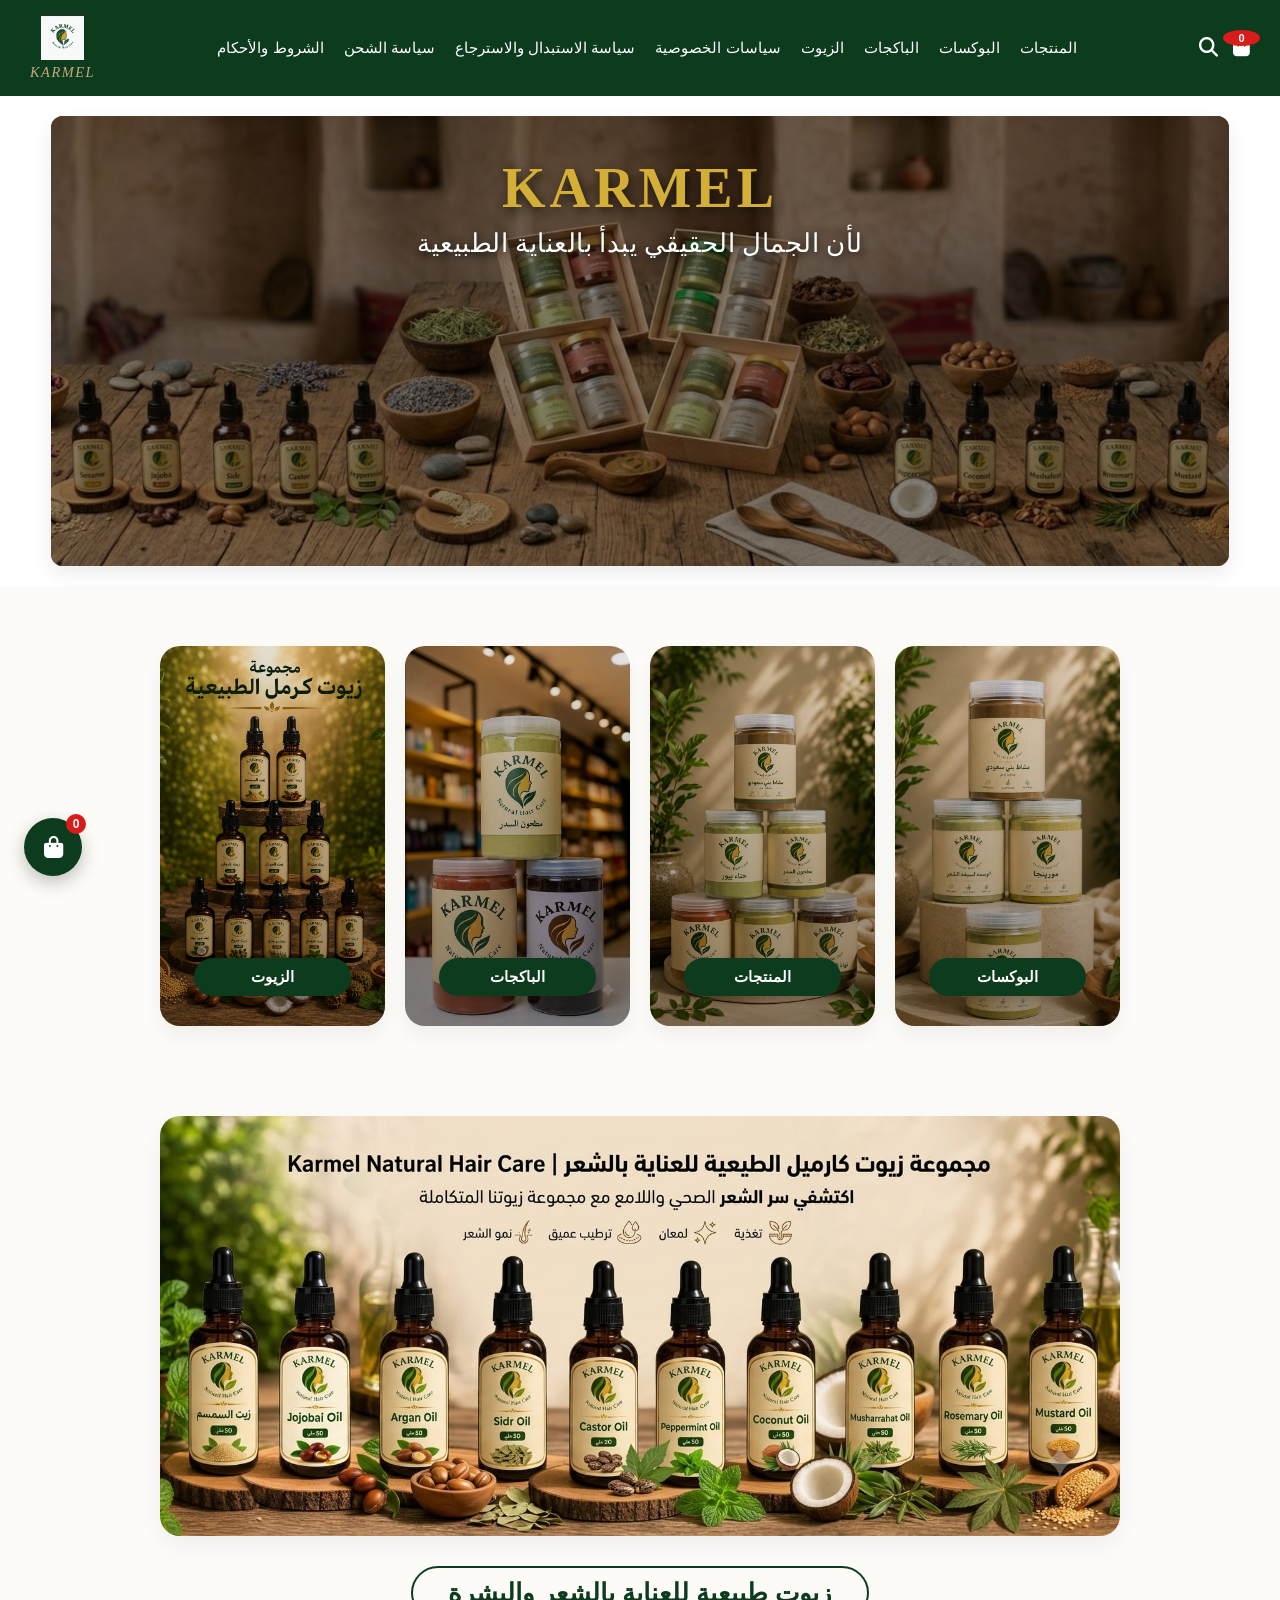
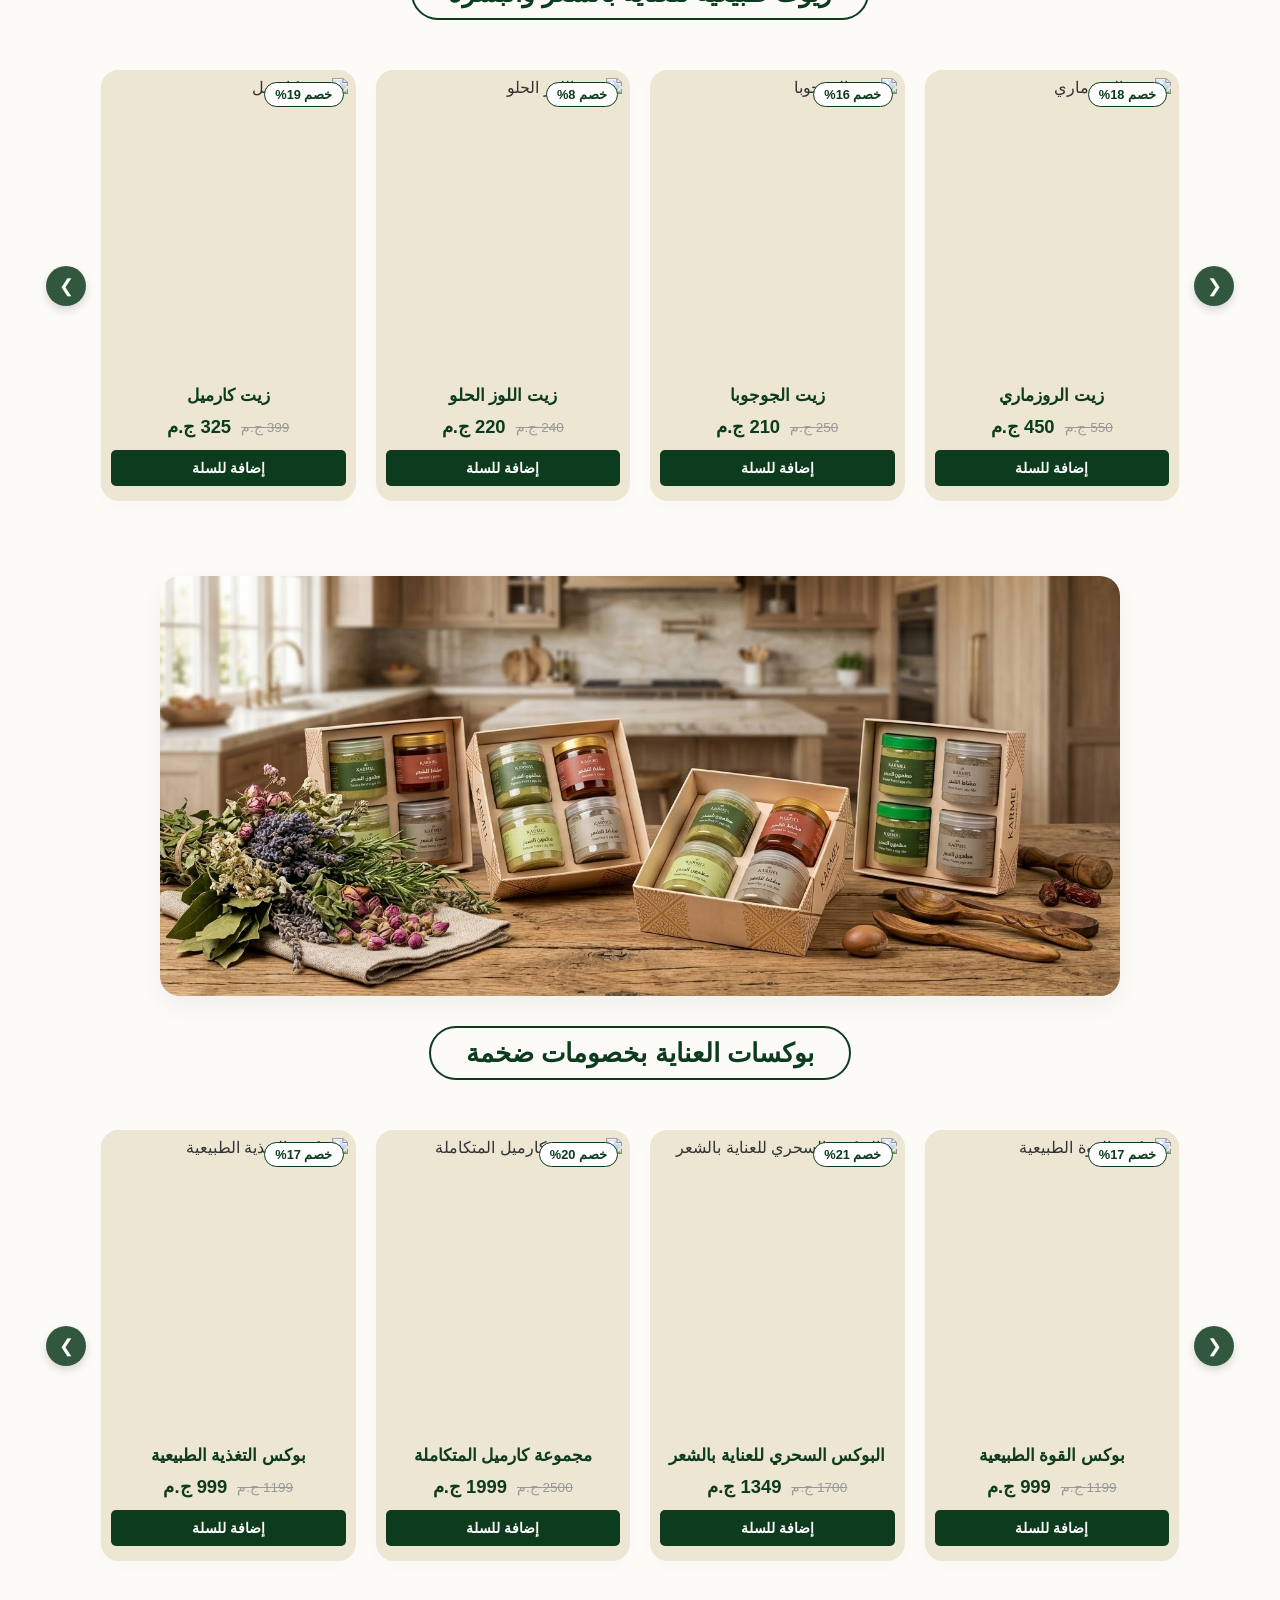
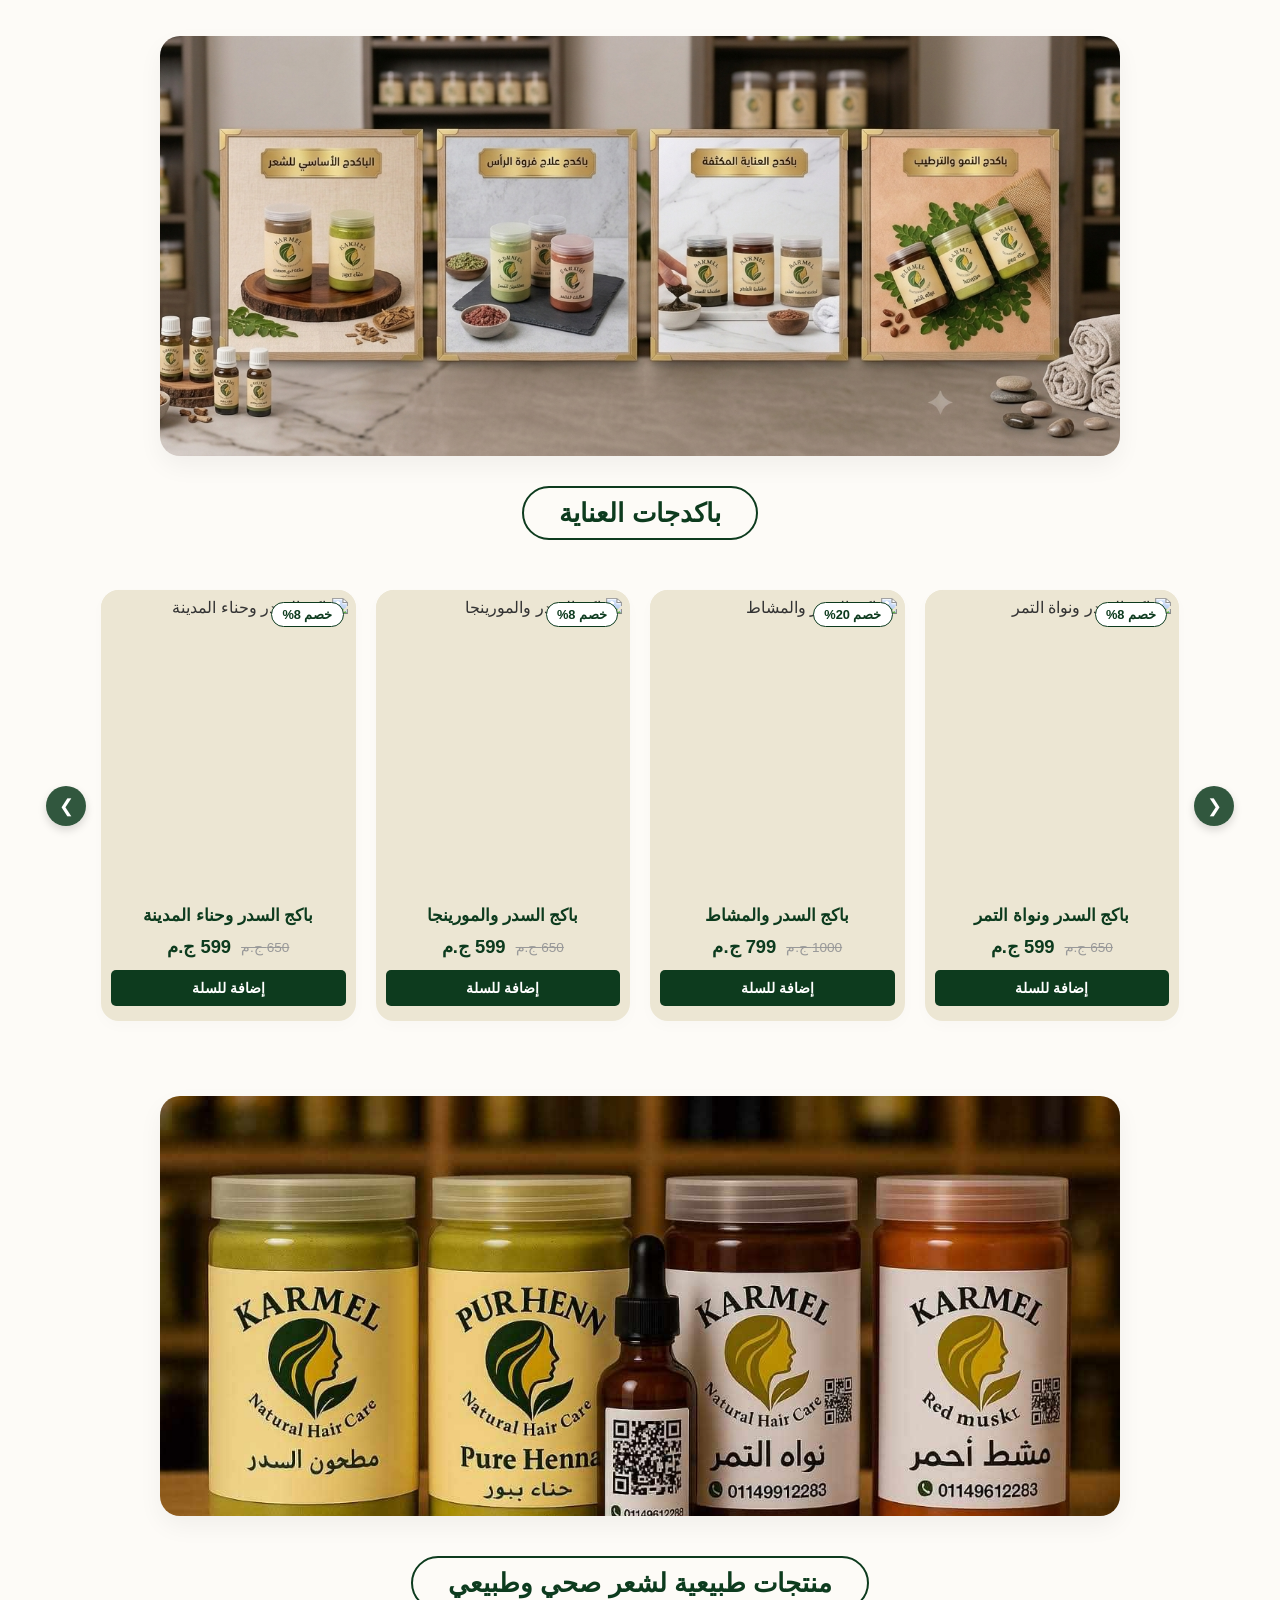
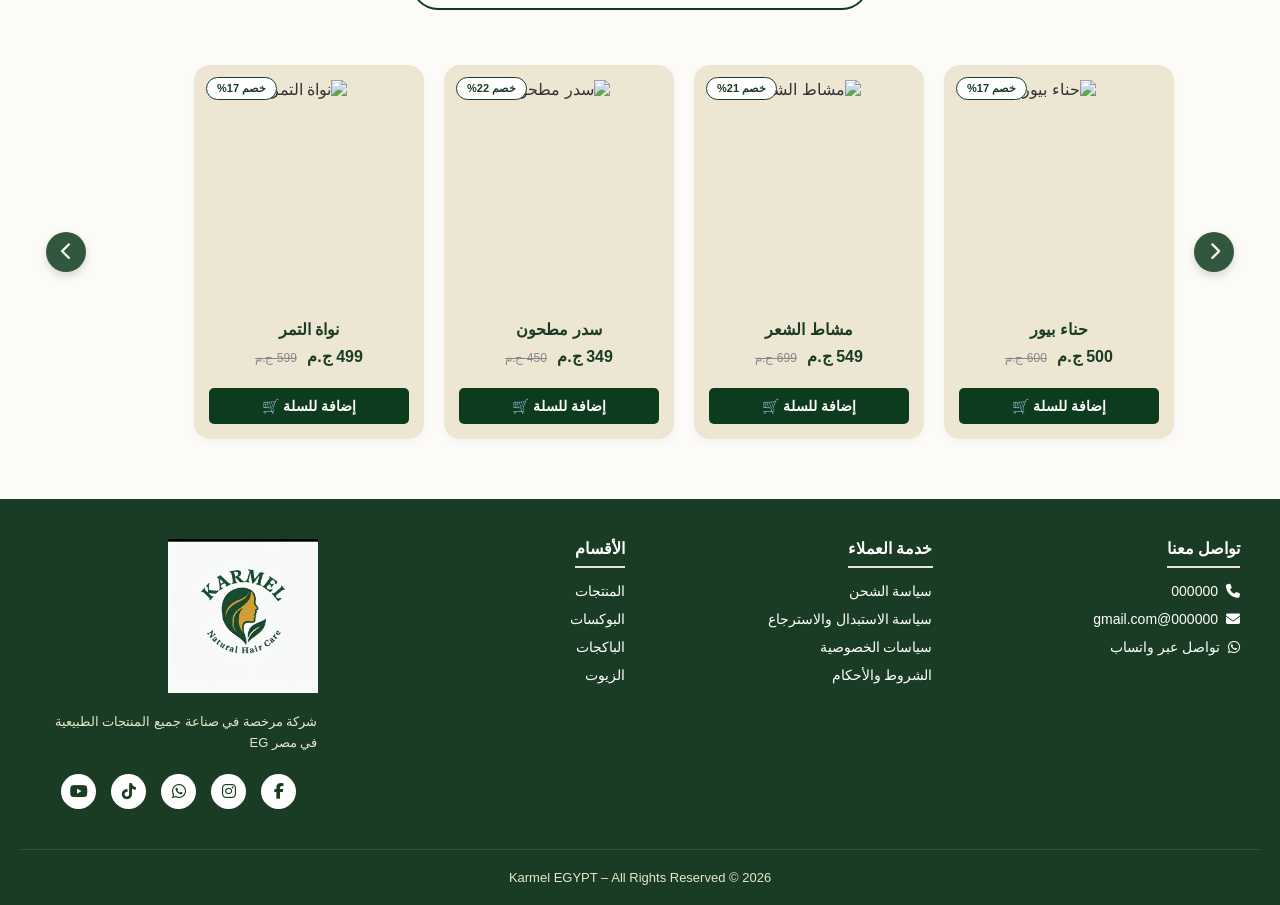
==== commit 1709ee26: "تعديل البانرات وعناوين الأقسام للموبايل" ====
--- a/index.html
+++ b/index.html
@@ -129,16 +129,6 @@
     <div class="banner-container">
         <!-- حط هنا مسار صورة البانر بتاعتك، أو سيب الرابط الوهمي ده حالياً -->
         <img src="بانر زيوت.jpeg" alt="مجموعة منتجات كارميل" class="banner-img">
-        
-        <!-- المحتوى اللي فوق الصورة لو حابب تكتبه كود مش صورة سادة -->
-        <div class="banner-overlay">
-            <div class="banner-text-content">
-                <span class="brand-sub-title">KARMEL Egypt</span>
-                <h1 class="main-banner-title">مجموعة زيوت كارميل</h1>
-                <p class="banner-desc">لأن الجمال الحقيقي يبدأ بالعناية الطبيعية</p>
-                <a href="category.html?type=oils" class="banner-cta-btn">اكتشفي المجموعة</a>
-            </div>
-        </div>
     </div>
 </section>
 <div class="products-wrapper">
@@ -215,16 +205,6 @@
     <div class="banner-container">
         <!-- حط هنا مسار صورة البانر بتاعتك، أو سيب الرابط الوهمي ده حالياً -->
         <img src="بانر الباكدجات.jpeg" alt="مجموعة منتجات كارميل" class="banner-img">
-        
-        <!-- المحتوى اللي فوق الصورة لو حابب تكتبه كود مش صورة سادة -->
-        <div class="banner-overlay">
-            <div class="banner-text-content">
-                <span class="brand-sub-title">KARMEL Egypt</span>
-                <h1 class="main-banner-title">مجموعة بوكسات كارميل</h1>
-                <p class="banner-desc">لأن الجمال الحقيقي يبدأ بالعناية الطبيعية</p>
-                <a href="category.html?type=boxes" class="banner-cta-btn">اكتشفي المجموعة</a>
-            </div>
-        </div>
     </div>
 </section>
 <!-- قسم بوكسات العناية بخصومات ضخمة -->
@@ -302,15 +282,6 @@
         <!-- حط هنا مسار صورة البانر بتاعتك، أو سيب الرابط الوهمي ده حالياً -->
         <img src="بانر الباكدج.png" alt="مجموعة منتجات كارميل" class="banner-img">
         
-        <!-- المحتوى اللي فوق الصورة لو حابب تكتبه كود مش صورة سادة -->
-        <div class="banner-overlay">
-            <div class="banner-text-content">
-                <span class="brand-sub-title">KARMEL Egypt</span>
-                <h1 class="main-banner-title">مجموعة باكدجات كارميل</h1>
-                <p class="banner-desc">لأن الجمال الحقيقي يبدأ بالعناية الطبيعية</p>
-                <a href="category.html?type=packages" class="banner-cta-btn">اكتشفي المجموعة</a>
-            </div>
-        </div>
     </div>
 </section>
 <section class="home-slider-section">
@@ -388,16 +359,6 @@
     <div class="banner-container">
         <!-- حط هنا مسار صورة البانر بتاعتك، أو سيب الرابط الوهمي ده حالياً -->
         <img src="bk2.jpg" alt="مجموعة منتجات كارميل" class="banner-img">
-        
-        <!-- المحتوى اللي فوق الصورة لو حابب تكتبه كود مش صورة سادة -->
-        <div class="banner-overlay">
-            <div class="banner-text-content">
-                <span class="brand-sub-title">KARMEL Egypt</span>
-                <h1 class="main-banner-title">مجموعة منتجات كارميل</h1>
-                <p class="banner-desc">لأن الجمال الحقيقي يبدأ بالعناية الطبيعية</p>
-                <a href="category.html?type=natural" class="banner-cta-btn">اكتشفي المجموعة</a>
-            </div>
-        </div>
     </div>
 </section>
 <section class="natural-section">
@@ -483,9 +444,9 @@
         <div class="footer-links-col">
             <h4>تواصل معنا</h4>
             <ul>
-                <li><a href="tel:01501501466"><i class="fas fa-phone"></i> 01501501466</a></li>
-                <li><a href="mailto:auriaegypt@gmail.com"><i class="fas fa-envelope"></i> auriaegypt@gmail.com</a></li>
-                <li><a href="https://wa.me/201501501466" target="_blank"><i class="fab fa-whatsapp"></i> تواصل عبر واتساب</a></li>
+                <li><a href="tel:000000"><i class="fas fa-phone"></i> 000000</a></li>
+                <li><a href="000000@gmail.com"><i class="fas fa-envelope"></i> 000000@gmail.com</a></li>
+                <li><a href="https://wa.me/000000" target="_blank"><i class="fab fa-whatsapp"></i> تواصل عبر واتساب</a></li>
             </ul>
         </div>
 
--- a/style.css
+++ b/style.css
@@ -327,75 +327,6 @@
     display: block;
 }
 
-.banner-overlay {
-    position: absolute;
-    top: 0;
-    left: 0;
-    width: 100%;
-    height: 100%;
-    /* تغميق خفيف جداً (بنسبة 20%) يبدأ من الشمال (عند النص) لـ شفاف خالص ع اليمين */
-    background: linear-gradient(to right, rgba(0, 0, 0, 0.2), transparent);
-    display: flex;
-    align-items: center;
-    justify-content: flex-start;
-    padding: 0 50px;
-}
-
-/* للموبايل / الشاشات الصغيرة (لو عايز التغميق يكون متساوي عشان النص ف النص) */
-@media (max-width: 768px) {
-    .banner-overlay {
-        background: rgba(0, 0, 0, 0.15); /* تغميق خفيف جداً ومتساوي */
-        padding: 0 20px;
-        justify-content: center;
-        text-align: center;
-    }
-}
-.banner-text-content {
-    max-width: 500px;
-    color: #ffffff;
-    text-shadow: 1px 1px 3px rgba(0,0,0,0.3);
-}
-
-.brand-sub-title {
-    font-size: 1.1rem;
-    color: #c5a880;
-    font-weight: 600;
-    letter-spacing: 1px;
-    display: block;
-    margin-bottom: 10px;
-}
-
-.main-banner-title {
-    font-size: 2.8rem;
-    font-weight: bold;
-    margin-bottom: 15px;
-}
-
-.banner-desc {
-    font-size: 1.2rem;
-    margin-bottom: 25px;
-    opacity: 0.95;
-    line-height: 1.5;
-}
-
-.banner-cta-btn {
-    display: inline-block;
-    background-color: #ffffff;
-    color: #0d3b1e;
-    text-decoration: none;
-    padding: 12px 30px;
-    border-radius: 25px;
-    font-weight: bold;
-    font-size: 1rem;
-    box-shadow: 0 4px 15px rgba(0,0,0,0.15);
-    transition: background-color 0.3s, transform 0.2s;
-}
-
-.banner-cta-btn:hover {
-    background-color: #ece6d3;
-    transform: translateY(-2px);
-}
-
 /* ==========================================================================
    5. ستايل أقسام المنتجات، الزيوت والبوكسات (الكمبيوتر)
    ========================================================================== */
@@ -416,8 +347,12 @@
     color: #0d3b1e;
     font-size: 1.6rem;
     font-weight: bold;
-    margin-bottom: 35px;
+    margin: 0 auto 35px auto;
     position: relative;
+    width: fit-content;
+    padding: 10px 35px;
+    border: 2px solid #0d3b1e;
+    border-radius: 30px;
 }
 
 /* تم ضبط كلاسات الـ Grid لسنترة المنتجات في المنتصف تماماً وتلافي الانحياز لليمين */
@@ -610,8 +545,12 @@
     color: #0d3b1e;
     font-size: 1.6rem;
     font-weight: bold;
-    margin-bottom: 35px;
+    margin: 0 auto 35px auto;
     position: relative;
+    width: fit-content;
+    padding: 10px 35px;
+    border: 2px solid #0d3b1e;
+    border-radius: 30px;
 }
 
 .natural-slider-container {
@@ -1012,14 +951,6 @@
     .banner-img {
         object-fit: cover; /* الصورة تملى الكارت بالكامل من غير فراغ (بديل عن contain) */
     }
-    
-    .main-banner-title {
-        font-size: 2rem;
-    }
-    
-    .banner-desc {
-        font-size: 1rem;
-    }
 
     /* تحويل شبكات المنتجات (الزيوت والبوكسات) إلى سلايدر سحب أفقي ممتاز */
     .oils-grid-container, 
@@ -1065,6 +996,19 @@
     .home-slider-section {
         width: 100% !important;
         margin: 0 !important;
+        padding: 10px 0 20px 0 !important; /* تقليل المسافة اللي فوق العنوان مباشرة بعد البانر */
+    }
+
+    /* تصغير عنوان القسم وبرواز أصغر يناسب شاشة الموبايل */
+    .section-main-title,
+    .natural-section .section-title {
+        font-size: 1.1rem;
+        padding: 6px 20px;
+        margin: 0 auto 18px auto;
+        border-width: 1.5px;
+    }
+
+    .natural-section {
         padding: 20px 0 !important;
     }
 
@@ -1170,36 +1114,6 @@
    14. شاشات الموبايل الصغيرة جداً (600px and down)
    ========================================================================== */
 
-.banner-overlay {
-    position: absolute;
-    top: 0;
-    left: 0;
-    width: 100%;
-    height: 100%;
-    /* تغميق أسود شفاف بنسبة 45% يخلي النص الأبيض يقرأ بوضوح ممتاز */
-    background: rgba(0, 0, 0, 0.45);
-    display: flex;
-    align-items: center;
-    justify-content: flex-start;
-    padding: 0 50px;
-}
-
-/* إضافة ظل خفيف للحروف نفسها عشان تنطق أكثر */
-.banner-text-content h1,
-.banner-text-content p,
-.banner-text-content span {
-    text-shadow: 0 2px 8px rgba(0, 0, 0, 0.6);
-}
-
-/* للموبايل والشاشات الصغيرة */
-@media (max-width: 768px) {
-    .banner-overlay {
-        padding: 0 20px;
-        justify-content: center;
-        text-align: center;
-    }
-}
-
 /* ==========================================================================
    15. ميديا كويري الشاشات الكبيرة (تثبيت المنيو الأفقي للكمبيوتر)
    ========================================================================== */
--- a/door.css
+++ b/door.css
@@ -18,6 +18,12 @@
     height: 100%;
     background: #0a5c2e; /* أخضر جدًا - عدّليه للدرجة اللي عايزاها */
     transition: transform 0.8s cubic-bezier(0.77, 0, 0.175, 1);
+}
+
+/* تعطيل مؤقت للأنيميشن (مستخدم لما الصفحة ترجع من bfcache عشان الفتح يبقى فوري) */
+#door-wrap.door-no-anim .door-panel,
+#door-wrap.door-no-anim #door-center {
+    transition: none !important;
 }
 
 .door-left  { left: 0;  transform: translateX(0); }
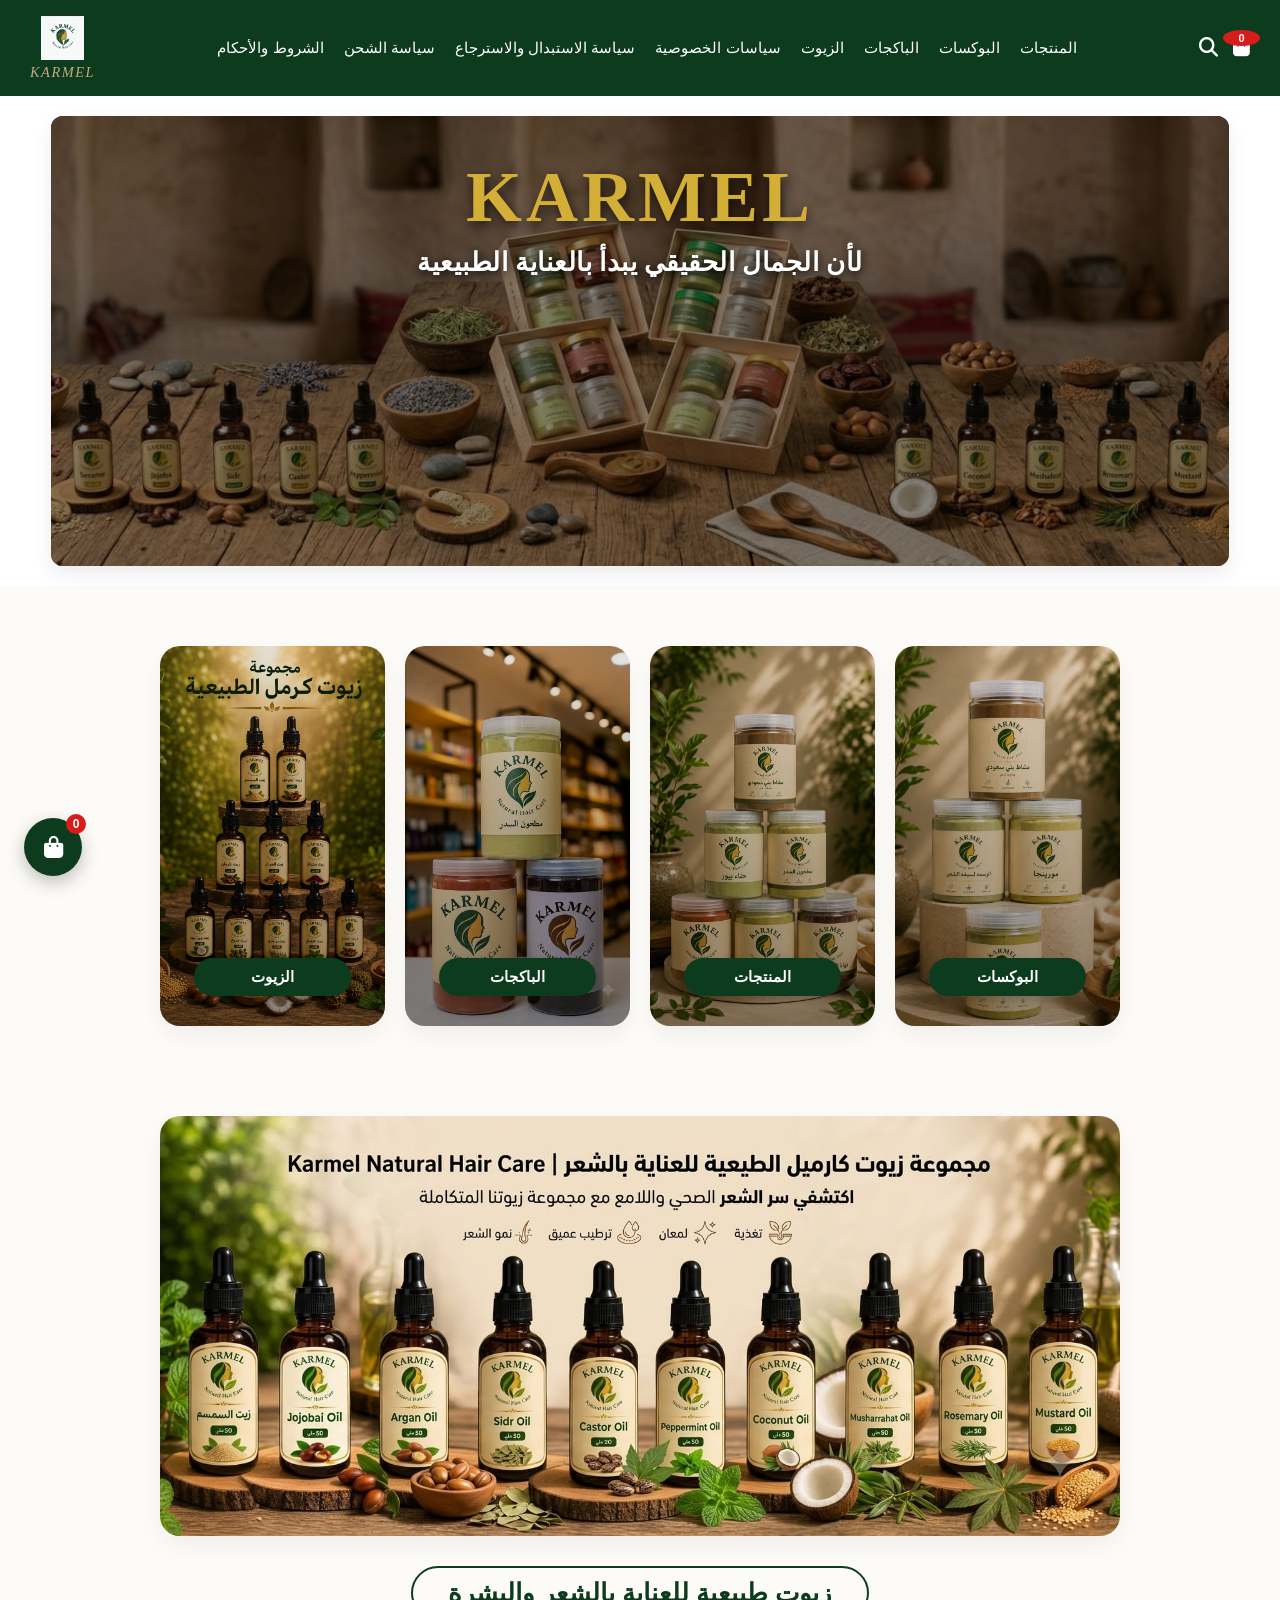
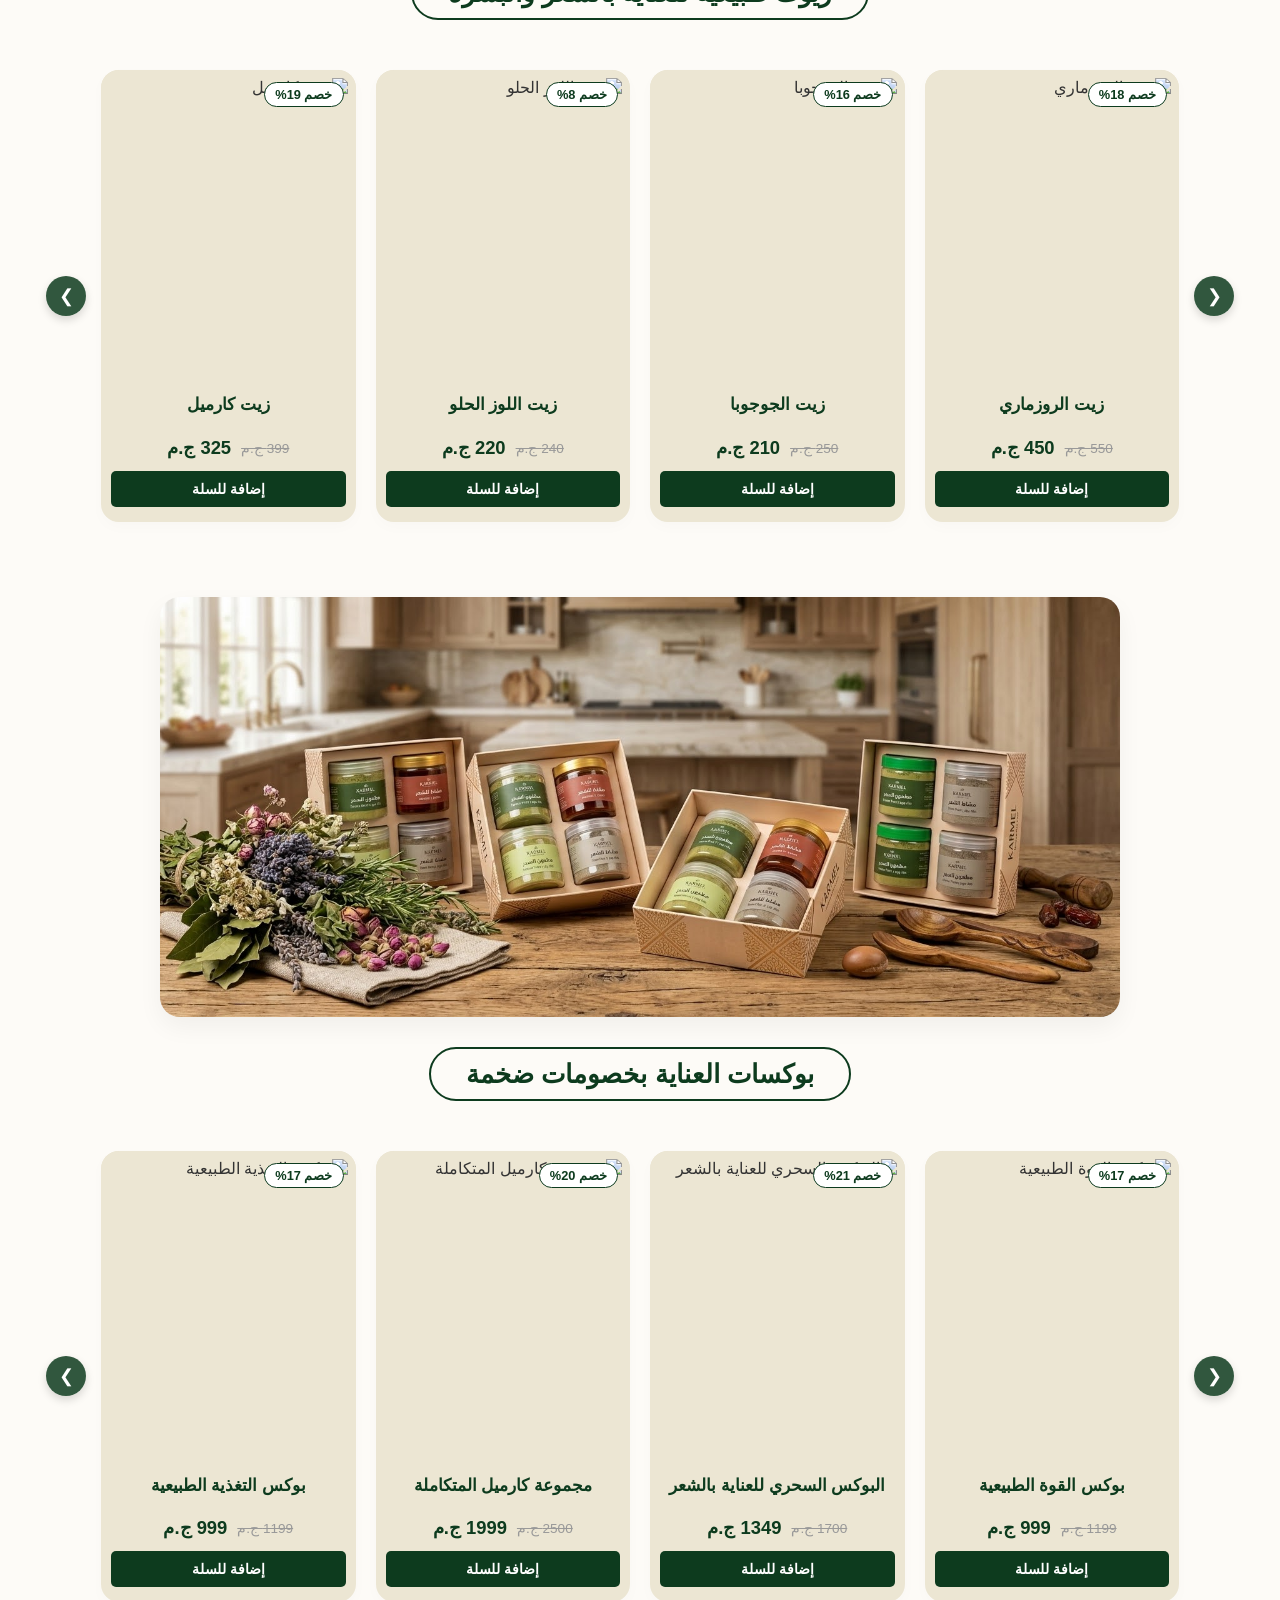
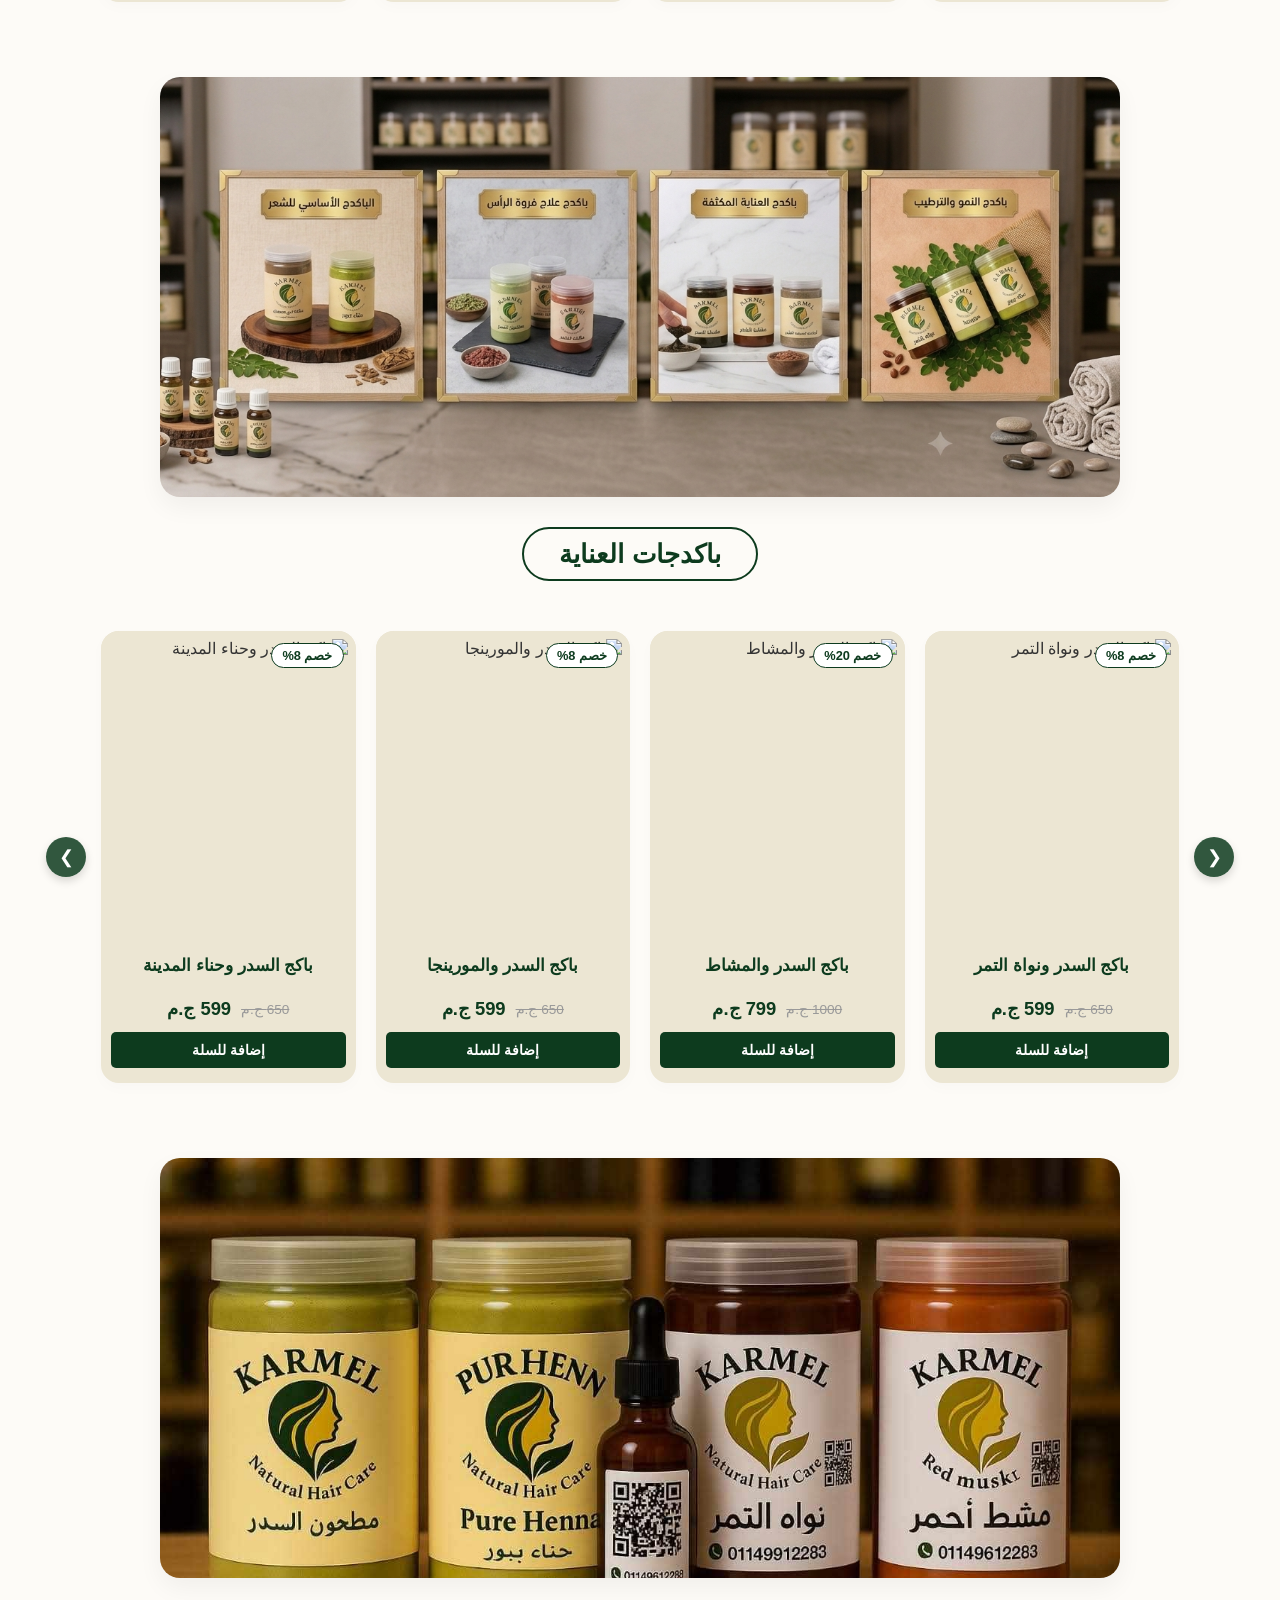
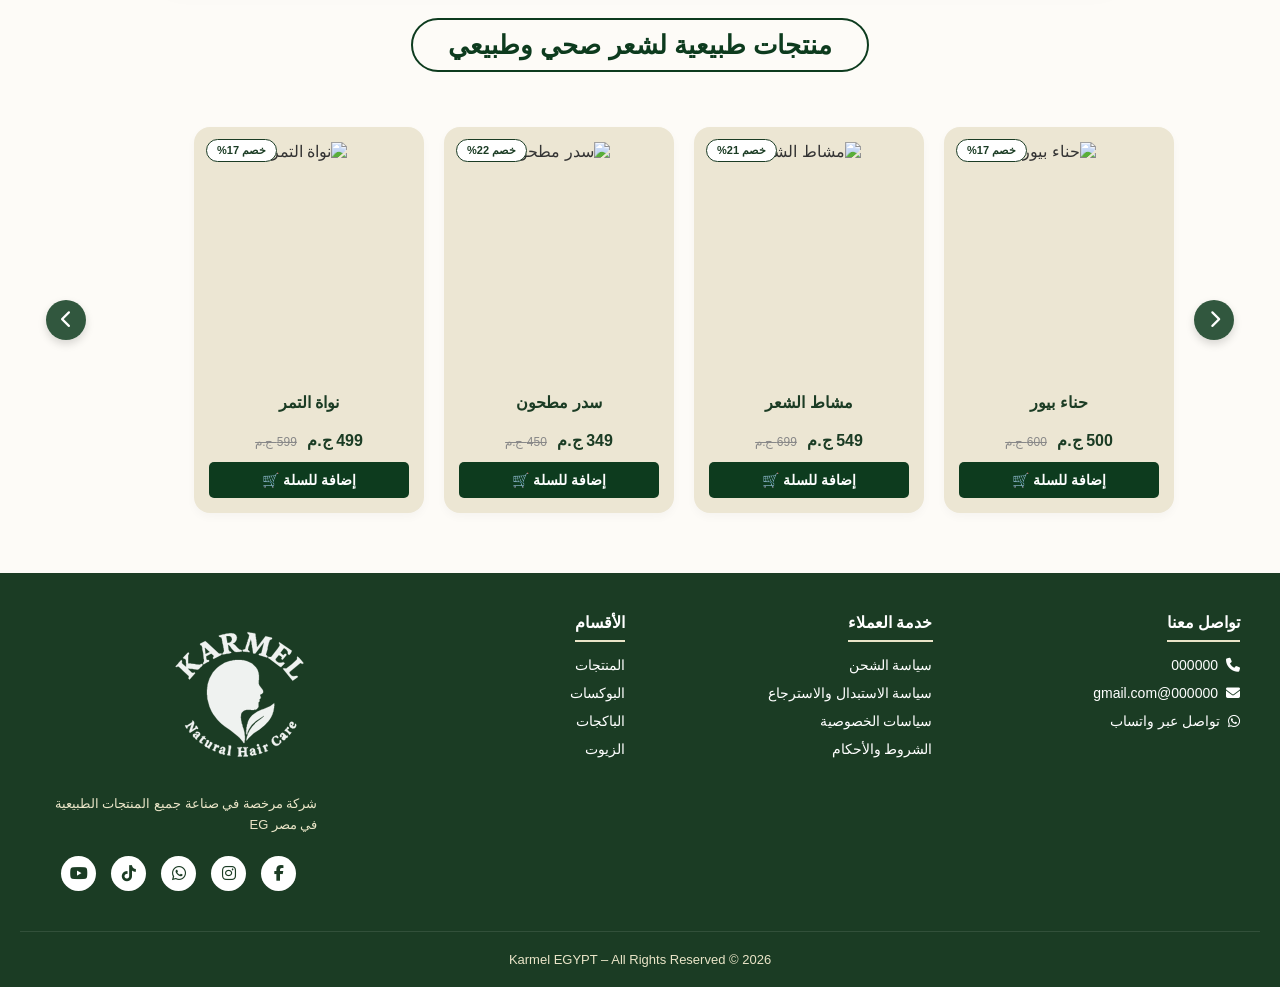
==== commit 8ae67ed4: "2تعديل البانرات وعناوين الأقسام للموبايل" ====
--- a/index.html
+++ b/index.html
@@ -68,12 +68,12 @@
         <div style="position: absolute; top: 0; left: 0; width: 100%; height: 100%; background-color: rgba(0, 0, 0, 0.45); display: flex; flex-direction: column; align-items: center; justify-content: flex-start; padding-top: 40px; z-index: 10;">
             
             <!-- كلمة KARMEL دهبية ومزخرفة فوق -->
-            <h1 style="color: #D4AF37; font-size: clamp(2rem, 5vw, 3.5rem); font-weight: bold; text-transform: uppercase; letter-spacing: 4px; font-family: 'Playfair Display', serif; text-shadow: 2px 4px 12px rgba(0,0,0,0.7); margin: 0; text-align: center;">
+            <h1 style="color: #D4AF37; font-size: clamp(2.5rem, 6.5vw, 4.5rem); font-weight: bold; text-transform: uppercase; letter-spacing: 4px; font-family: 'Playfair Display', serif; text-shadow: 2px 4px 12px rgba(0,0,0,0.7); margin: 0; text-align: center;">
                 KARMEL
             </h1>
 
             <!-- الجملة التسويقية بيضاء ومزخرفة تحتها -->
-            <p style="color: #ffffff; font-size: clamp(1rem, 2.8vw, 1.6rem); font-family: 'Amiri', serif; margin-top: 8px; text-shadow: 1px 2px 8px rgba(0,0,0,0.8); text-align: center; font-weight: 300; letter-spacing: 0.5px;">
+            <p style="color: #ffffff; font-size: clamp(1rem, 2.8vw, 1.6rem); font-family: 'Amiri', serif; margin-top: 8px; text-shadow: 1px 2px 8px rgba(0,0,0,0.8); text-align: center; font-weight: 700; letter-spacing: 0.5px;">
                 لأن الجمال الحقيقي يبدأ بالعناية الطبيعية
             </p>
 
@@ -474,7 +474,7 @@
 
         <!-- 4. عمود اللوجو والبراند -->
         <div class="footer-brand">
-            <img src="logo.jpg" alt="Auria Logo" class="footer-logo">
+            <img src="123.svg" alt="Auria Logo" class="footer-logo">
             <p class="brand-desc">شركة مرخصة في صناعة جميع المنتجات الطبيعية في مصر EG</p>
             <div class="social-icons">
                 <a href="#"><i class="fab fa-facebook-f"></i></a>
--- a/style.css
+++ b/style.css
@@ -382,6 +382,7 @@
     min-width: 240px;
     box-sizing: border-box;
     margin: 0 auto; /* سنترة ذاتية للكارت */
+    height: 100%; /* الكارت ياخد نفس ارتفاع باقي كروت الصف/السلايدر */
 }
 
 .home-product-card:hover {
@@ -415,6 +416,9 @@
     text-align: center;
     padding: 15px 10px 0 10px;
     width: 100%;
+    display: flex;
+    flex-direction: column;
+    flex: 1; /* يملأ المساحة المتبقية في الكارت مهما اختلف طول الاسم أو السعر */
 }
 
 .home-product-name {
@@ -422,6 +426,11 @@
     color: #0d3b1e;
     margin-bottom: 10px;
     font-weight: bold;
+    min-height: 2.6rem; /* تحجز مساحة سطرين دايماً، سواء كان الاسم سطر أو سطرين، عشان يبدأ السعر والزرار من نفس المكان في كل الكروت */
+    display: flex;
+    align-items: center;
+    justify-content: center;
+    line-height: 1.25;
 }
 
 .home-product-prices {
@@ -570,7 +579,7 @@
     scroll-behavior: smooth;
     padding: 20px 10px;
     width: 100%;
-    align-items: flex-start;
+    align-items: stretch; /* كل الكروت في نفس ارتفاع بعض */
     scrollbar-width: none;
 }
 
@@ -589,12 +598,13 @@
     display: flex;
     flex-direction: column;
     align-items: center;
-    justify-content: space-between;
+    justify-content: flex-start;
     position: relative;
     box-shadow: 0 4px 10px rgba(0, 0, 0, 0.03);
     cursor: pointer;
     transition: transform 0.3s ease;
     box-sizing: border-box;
+    height: 100%; /* الكارت ياخد نفس ارتفاع باقي كروت الصف، فالزرار يفضل في نفس المكان دايماً */
 }
 
 .natural-card:hover {
@@ -636,6 +646,11 @@
     color: #1b3c24;
     margin: 8px 0;
     font-weight: bold;
+    min-height: 2.6em; /* تحجز مساحة سطرين دايماً، عشان السعر والزرار يبدأوا من نفس المكان في كل الكروت */
+    display: flex;
+    align-items: center;
+    justify-content: center;
+    line-height: 1.25;
 }
 
 .natural-price-box {
@@ -879,6 +894,12 @@
     justify-content: center;
     align-items: center;
     gap: 8px;
+}
+
+/* داخل كروت المنتج المرنة، الزرار يتثبت دايمًا في الآخر مهما اختلف طول الاسم أو السعر فوقه */
+.home-product-info .cart-add-btn,
+.natural-card .cart-add-btn {
+    margin-top: auto;
 }
 
 .cart-add-btn:hover {
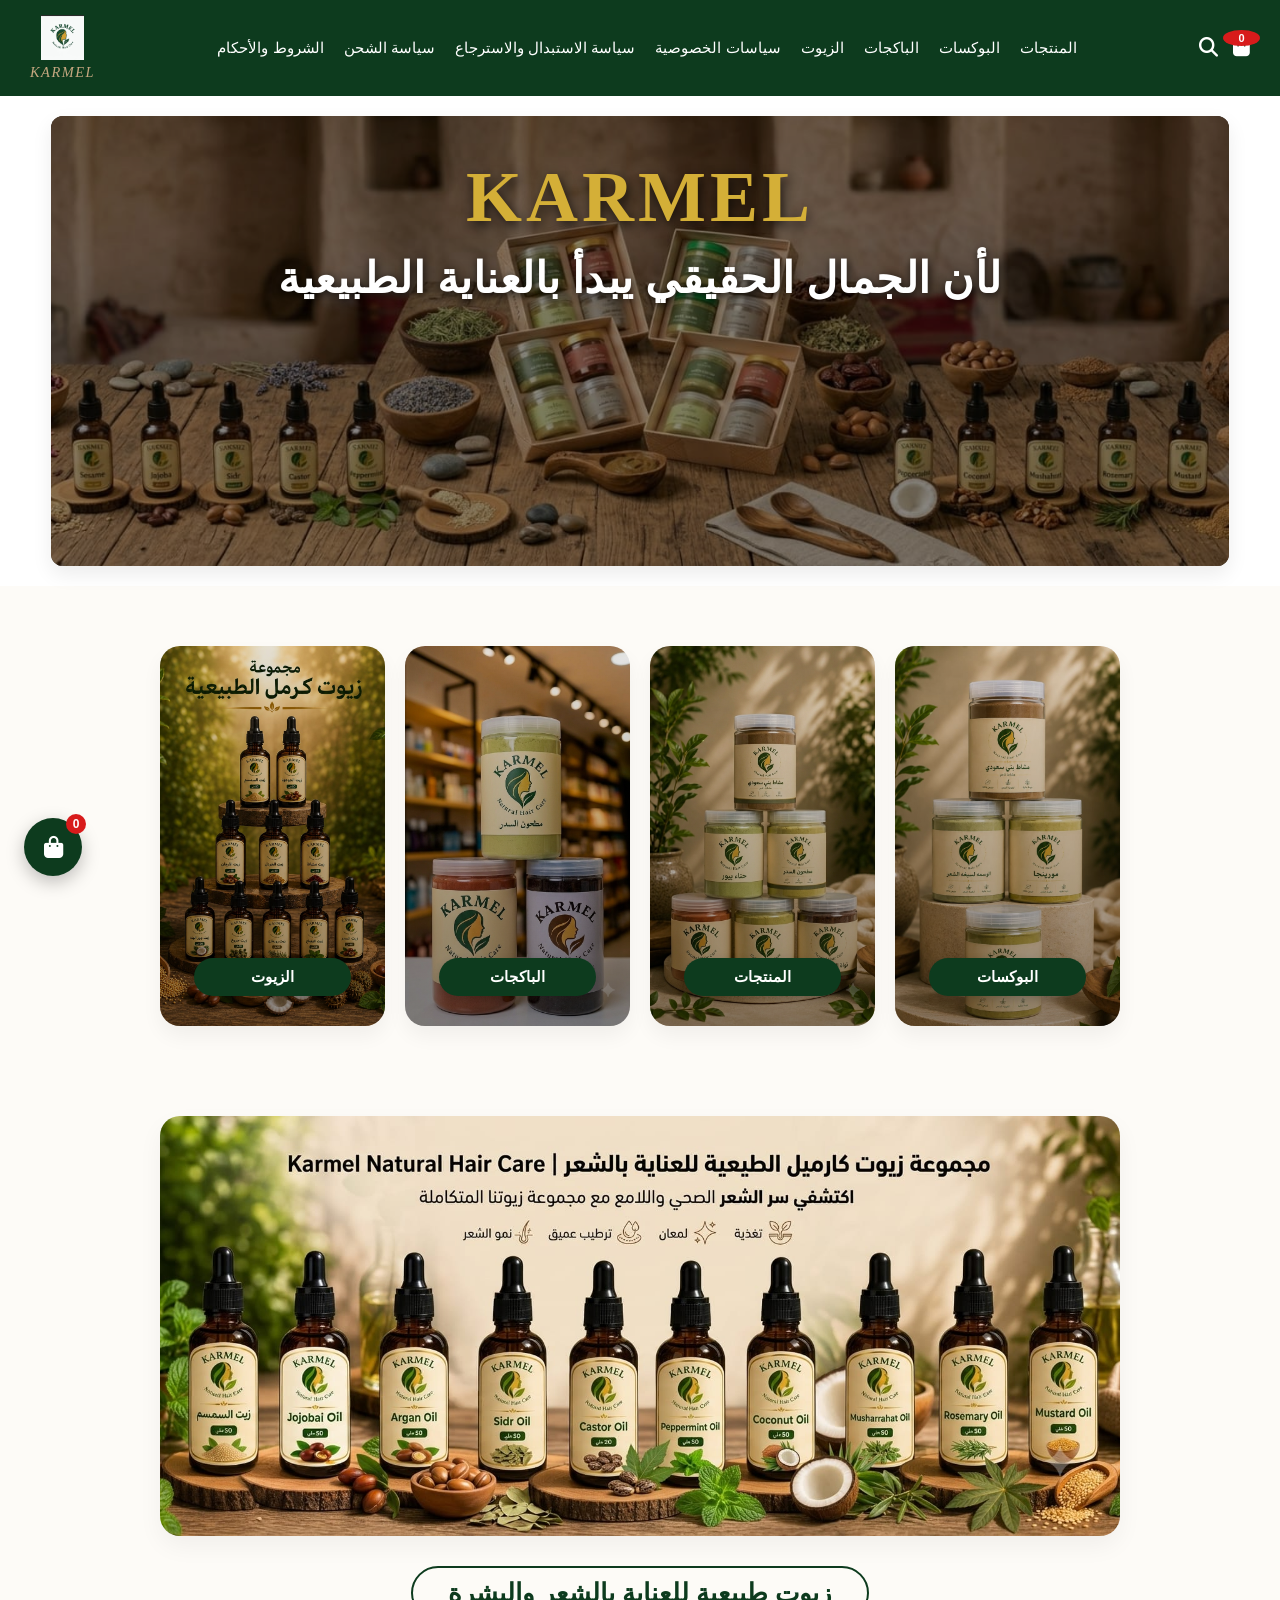
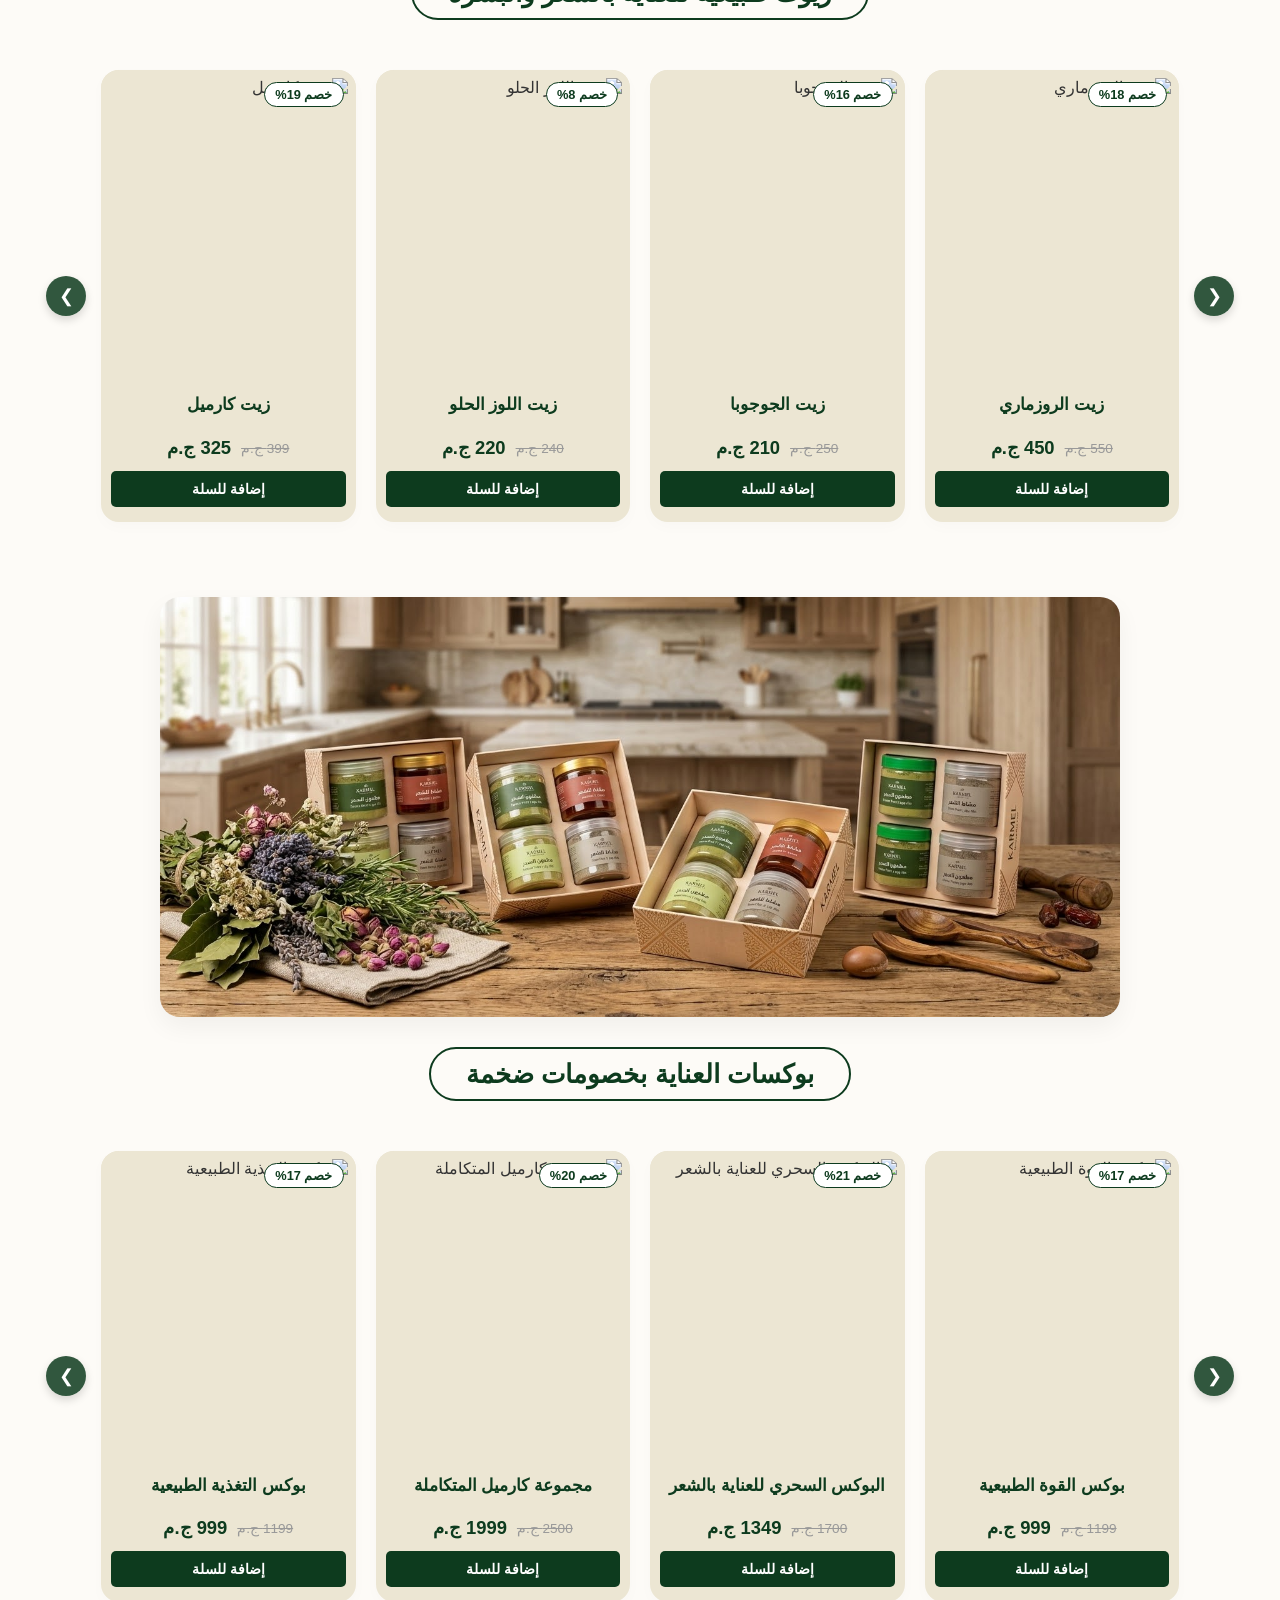
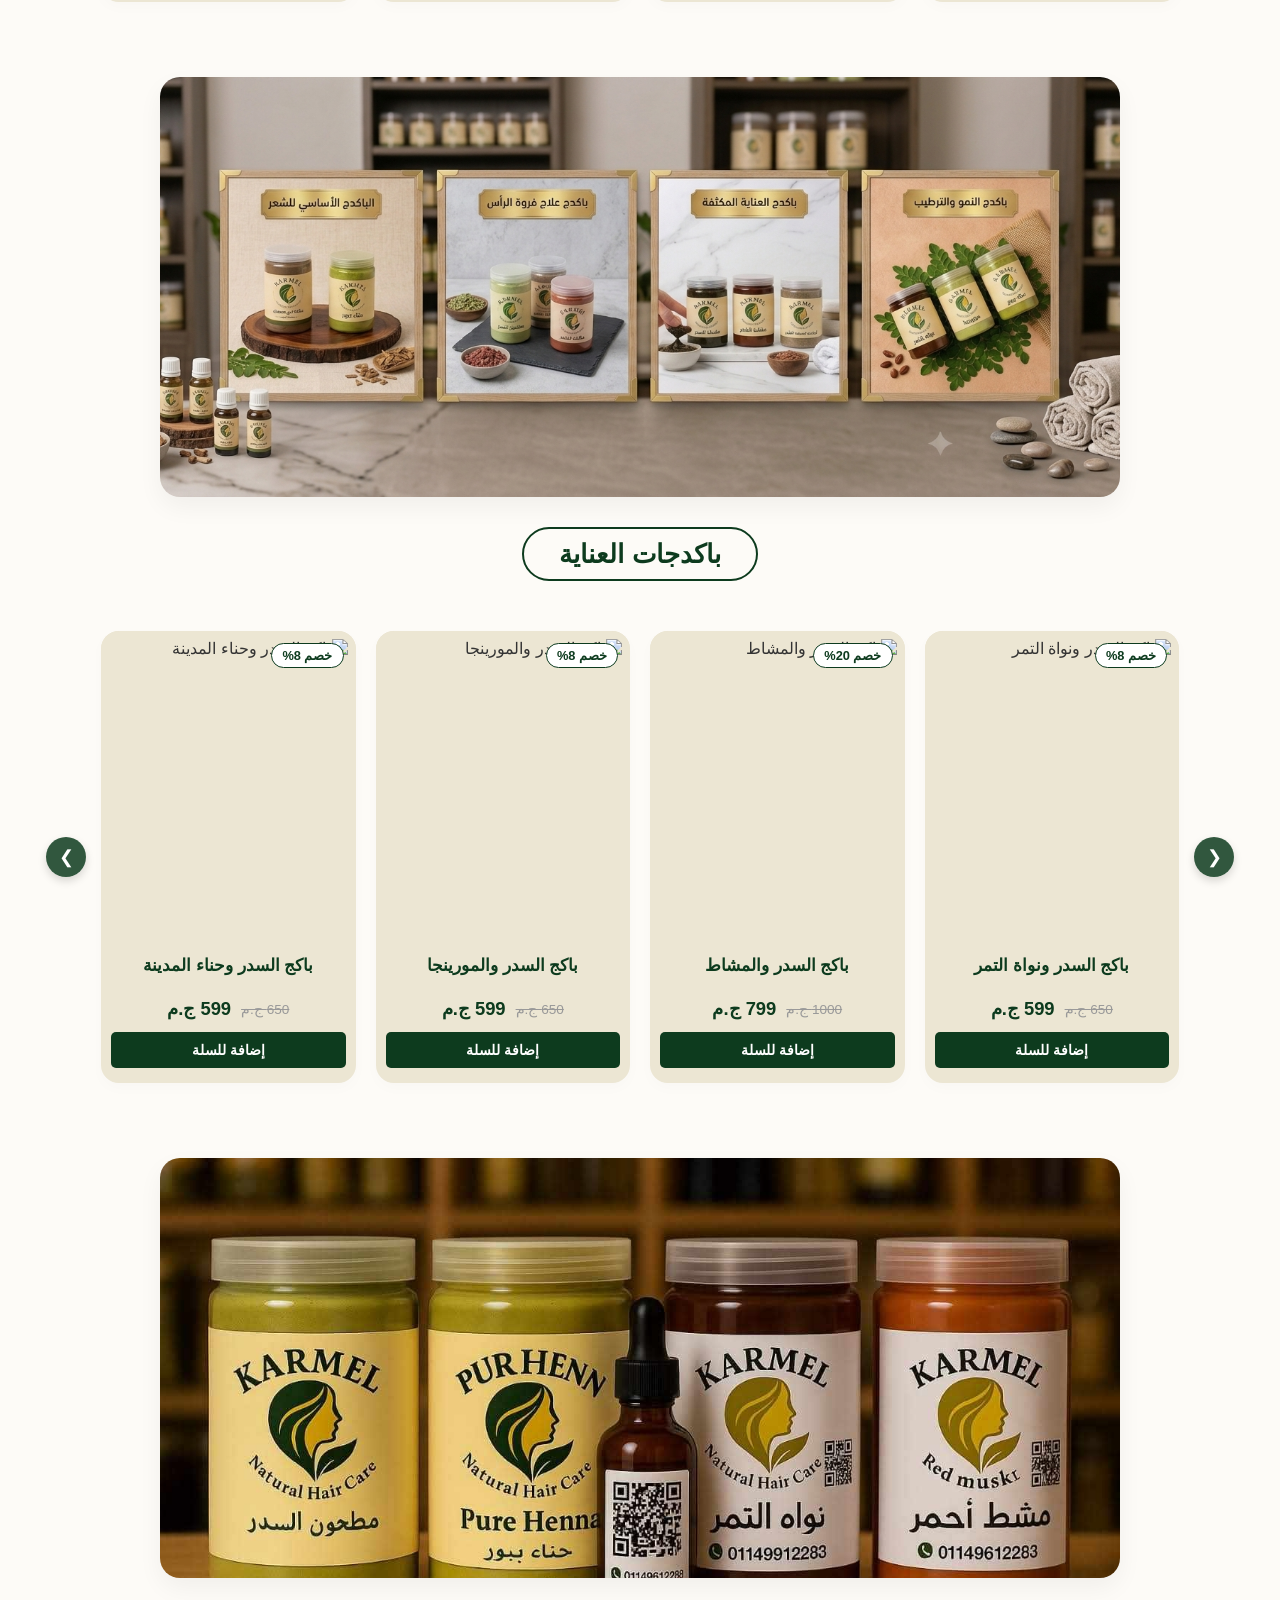
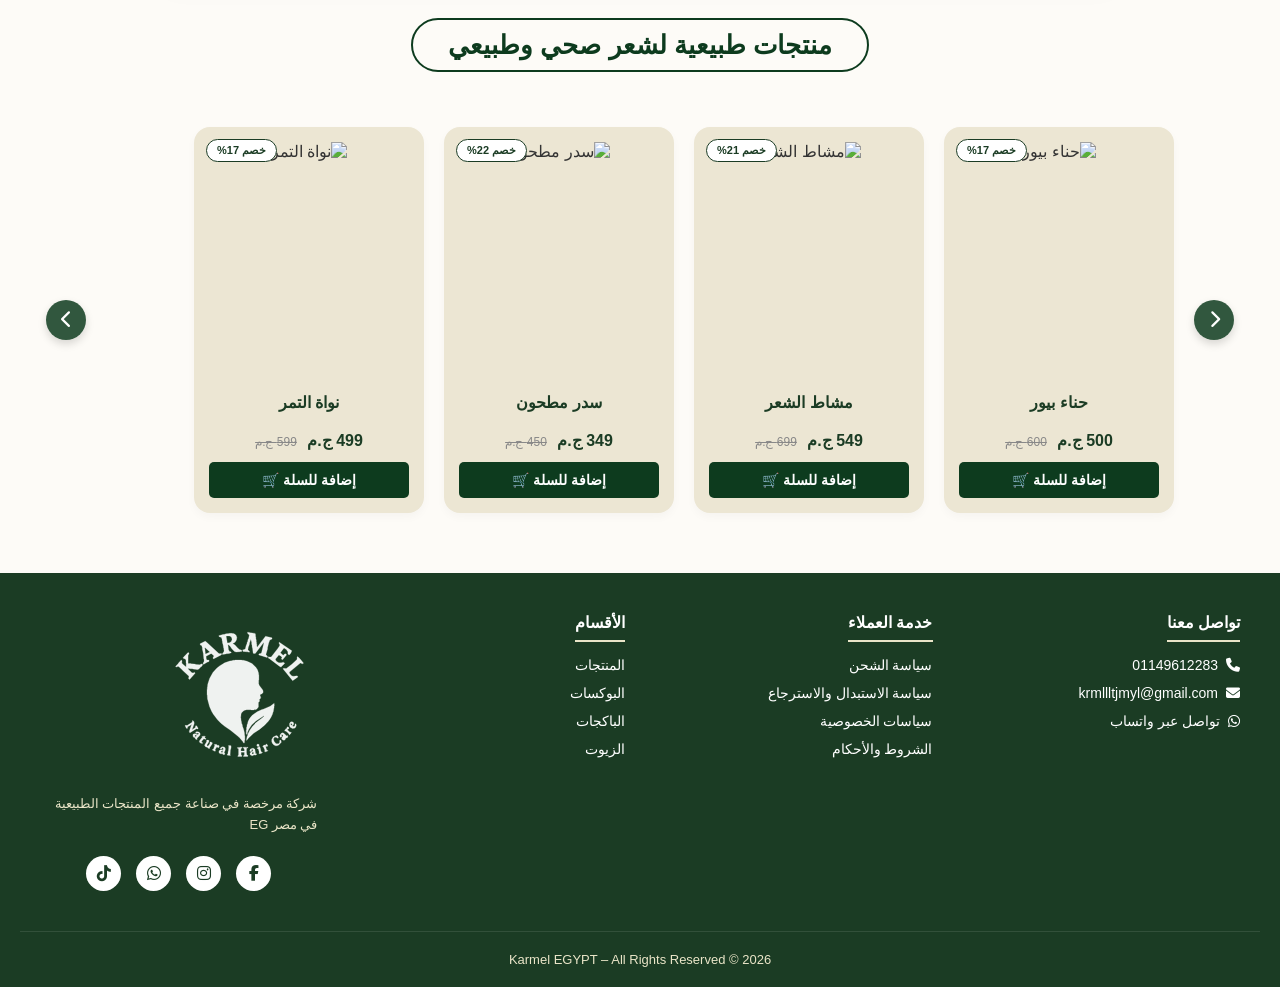
==== commit db198caf: "تعديل النهائي" ====
--- a/index.html
+++ b/index.html
@@ -46,7 +46,6 @@
             <a href="policy.html?page=terms">الشروط والأحكام</a>
         </nav>
 
-        <!-- 3. اللوجو -->
      <!-- اللوجو والاسم معاً -->
 <div class="logo">
     <img src="logo.jpg" alt="Karmel Logo">
@@ -59,26 +58,26 @@
 <div style="background-color: #ffffff; padding: 20px 0; width: 100%;">
     
     <!-- البانر بمساحة محددة ومسنتر في النص -->
-    <section style="position: relative; width: 92%; max-width: 1200px; margin: 0 auto; aspect-ratio: 16/9; min-height: 250px; max-height: 450px; overflow: hidden; border-radius: 12px; background-color: #000; box-shadow: 0 8px 20px rgba(0,0,0,0.08);">
+  <section style="position: relative; width: 92%; max-width: 1200px; margin: 0 auto; aspect-ratio: 16/9; min-height: 250px; max-height: 450px; overflow: hidden; border-radius: 12px; background-color: #000; box-shadow: 0 8px 20px rgba(0,0,0,0.08);">
+    
+    <!-- الصورة بتعدل نفسها جوه الكارت -->
+    <img src="البانر.jpeg" alt="بانر كارميل" style="position: absolute; top: 0; left: 0; width: 100%; height: 100%; object-fit: cover; z-index: 1;">
+    
+    <!-- طبقة التغميق مع المحتوى -->
+    <div style="position: absolute; top: 0; left: 0; width: 100%; height: 100%; background-color: rgba(0, 0, 0, 0.45); display: flex; flex-direction: column; align-items: center; justify-content: flex-start; padding-top: 40px; z-index: 10;">
         
-        <!-- الصورة بتعدل نفسها جوه الكارت -->
-        <img src="البانر.jpeg" alt="بانر كارميل" style="position: absolute; top: 0; left: 0; width: 100%; height: 100%; object-fit: cover; z-index: 1;">
-        
-        <!-- طبقة التغميق مع المحتوى -->
-        <div style="position: absolute; top: 0; left: 0; width: 100%; height: 100%; background-color: rgba(0, 0, 0, 0.45); display: flex; flex-direction: column; align-items: center; justify-content: flex-start; padding-top: 40px; z-index: 10;">
-            
-            <!-- كلمة KARMEL دهبية ومزخرفة فوق -->
-            <h1 style="color: #D4AF37; font-size: clamp(2.5rem, 6.5vw, 4.5rem); font-weight: bold; text-transform: uppercase; letter-spacing: 4px; font-family: 'Playfair Display', serif; text-shadow: 2px 4px 12px rgba(0,0,0,0.7); margin: 0; text-align: center;">
-                KARMEL
-            </h1>
-
-            <!-- الجملة التسويقية بيضاء ومزخرفة تحتها -->
-            <p style="color: #ffffff; font-size: clamp(1rem, 2.8vw, 1.6rem); font-family: 'Amiri', serif; margin-top: 8px; text-shadow: 1px 2px 8px rgba(0,0,0,0.8); text-align: center; font-weight: 700; letter-spacing: 0.5px;">
-                لأن الجمال الحقيقي يبدأ بالعناية الطبيعية
-            </p>
-
-        </div>
-    </section>
+        <!-- كلمة KARMEL دهبية ومزخرفة فوق -->
+        <h1 style="color: #D4AF37; font-size: clamp(2.5rem, 6.5vw, 4.5rem); font-weight: bold; text-transform: uppercase; letter-spacing: 4px; font-family: 'Playfair Display', serif; text-shadow: 2px 4px 12px rgba(0,0,0,0.7); margin: 0; text-align: center;">
+            KARMEL
+        </h1>
+
+        <!-- الجملة التسويقية بيضاء ومزخرفة تحتها -->
+        <p style="color: #ffffff; font-size: clamp(1.6rem, 4.5vw, 2.7rem); font-family: 'Amiri', serif; margin-top: 14px; text-shadow: 1px 2px 8px rgba(0,0,0,0.8); text-align: center; font-weight: 700; letter-spacing: 0.5px;">
+            لأن الجمال الحقيقي يبدأ بالعناية الطبيعية
+        </p>
+
+    </div>
+</section>
 
 </div>
     <!-- قسم الكروت (الأقسام الرئيسية) -->
@@ -444,23 +443,23 @@
         <div class="footer-links-col">
             <h4>تواصل معنا</h4>
             <ul>
-                <li><a href="tel:000000"><i class="fas fa-phone"></i> 000000</a></li>
-                <li><a href="000000@gmail.com"><i class="fas fa-envelope"></i> 000000@gmail.com</a></li>
-                <li><a href="https://wa.me/000000" target="_blank"><i class="fab fa-whatsapp"></i> تواصل عبر واتساب</a></li>
+                <li><a href="tel:01149612283"><i class="fas fa-phone"></i> 01149612283</a></li>
+                <li><a href="mailto:krmllltjmyl@gmail.com"><i class="fas fa-envelope"></i> krmllltjmyl@gmail.com</a></li>
+                <li><a href="https://wa.me/201149612283" target="_blank"><i class="fab fa-whatsapp"></i> تواصل عبر واتساب</a></li>
             </ul>
         </div>
 
         <!-- 2. عمود خدمة العملاء -->
-       <!-- عمود خدمة العملاء المطور -->
-<div class="footer-links-col">
-    <h4>خدمة العملاء</h4>
-    <ul>
-        <li><a href="policy.html?page=shipping">سياسة الشحن</a></li>
-        <li><a href="policy.html?page=return">سياسة الاستبدال والاسترجاع</a></li>
-        <li><a href="policy.html?page=privacy">سياسات الخصوصية</a></li>
-        <li><a href="policy.html?page=terms">الشروط والأحكام</a></li>
-    </ul>
-</div>
+        <div class="footer-links-col">
+            <h4>خدمة العملاء</h4>
+            <ul>
+                <li><a href="policy.html?page=shipping">سياسة الشحن</a></li>
+                <li><a href="policy.html?page=return">سياسة الاستبدال والاسترجاع</a></li>
+                <li><a href="policy.html?page=privacy">سياسات الخصوصية</a></li>
+                <li><a href="policy.html?page=terms">الشروط والأحكام</a></li>
+            </ul>
+        </div>
+
         <!-- 3. عمود الأقسام -->
         <div class="footer-links-col">
             <h4>الأقسام</h4>
@@ -477,11 +476,10 @@
             <img src="123.svg" alt="Auria Logo" class="footer-logo">
             <p class="brand-desc">شركة مرخصة في صناعة جميع المنتجات الطبيعية في مصر EG</p>
             <div class="social-icons">
-                <a href="#"><i class="fab fa-facebook-f"></i></a>
-                <a href="#"><i class="fab fa-instagram"></i></a>
-                <a href="https://wa.me/201501501466" target="_blank"><i class="fab fa-whatsapp"></i></a>
-                <a href="#"><i class="fab fa-tiktok"></i></a>
-                <a href="#"><i class="fab fa-youtube"></i></a>
+                <a href="https://www.facebook.com/share/1DWKehDbgU/" target="_blank"><i class="fab fa-facebook-f"></i></a>
+                <a href="https://www.instagram.com/karme_l2?utm_source=qr&igsh=MWt5ZGJwODBxN2ZiMg==" target="_blank"><i class="fab fa-instagram"></i></a>
+                <a href="https://wa.me/201149612283" target="_blank"><i class="fab fa-whatsapp"></i></a>
+                <a href="https://www.tiktok.com/@user13295609733877?_r=1&_t=ZS-98J0D6whopd" target="_blank"><i class="fab fa-tiktok"></i></a>
             </div>
         </div>
 
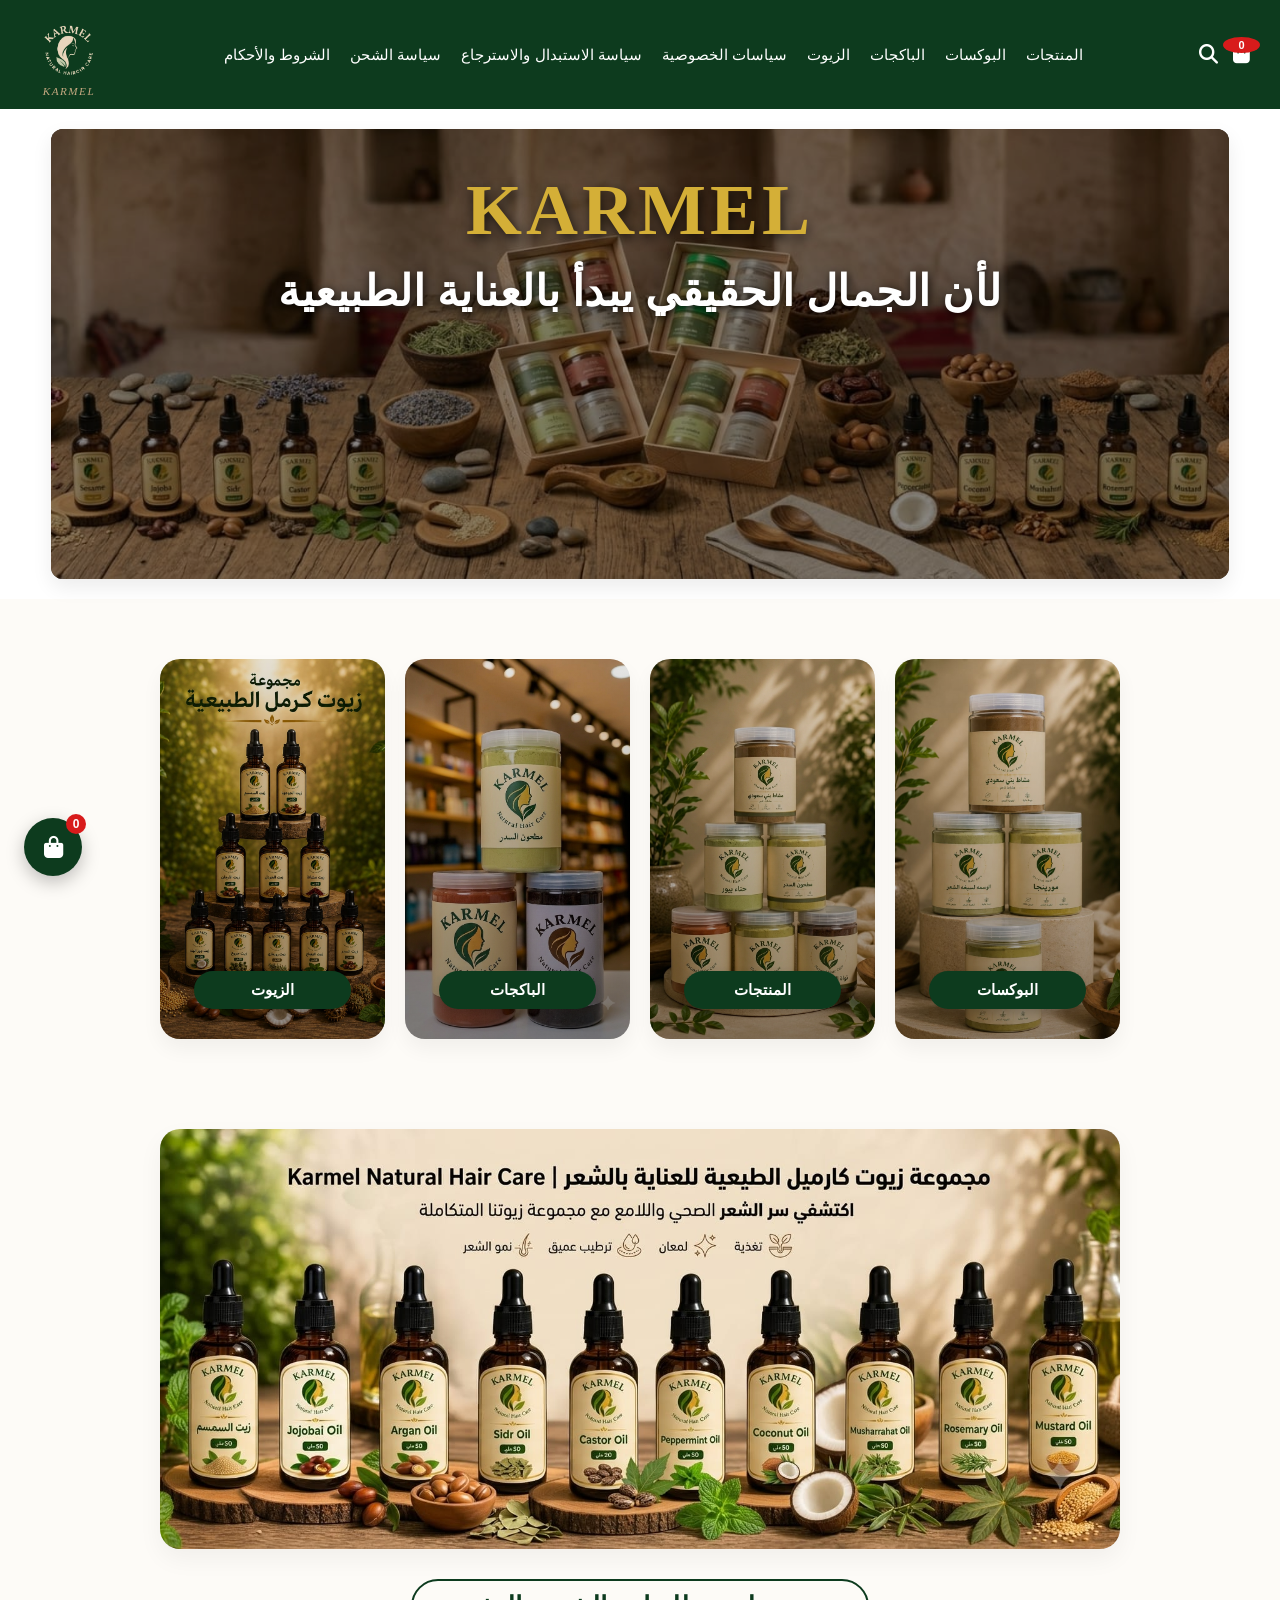
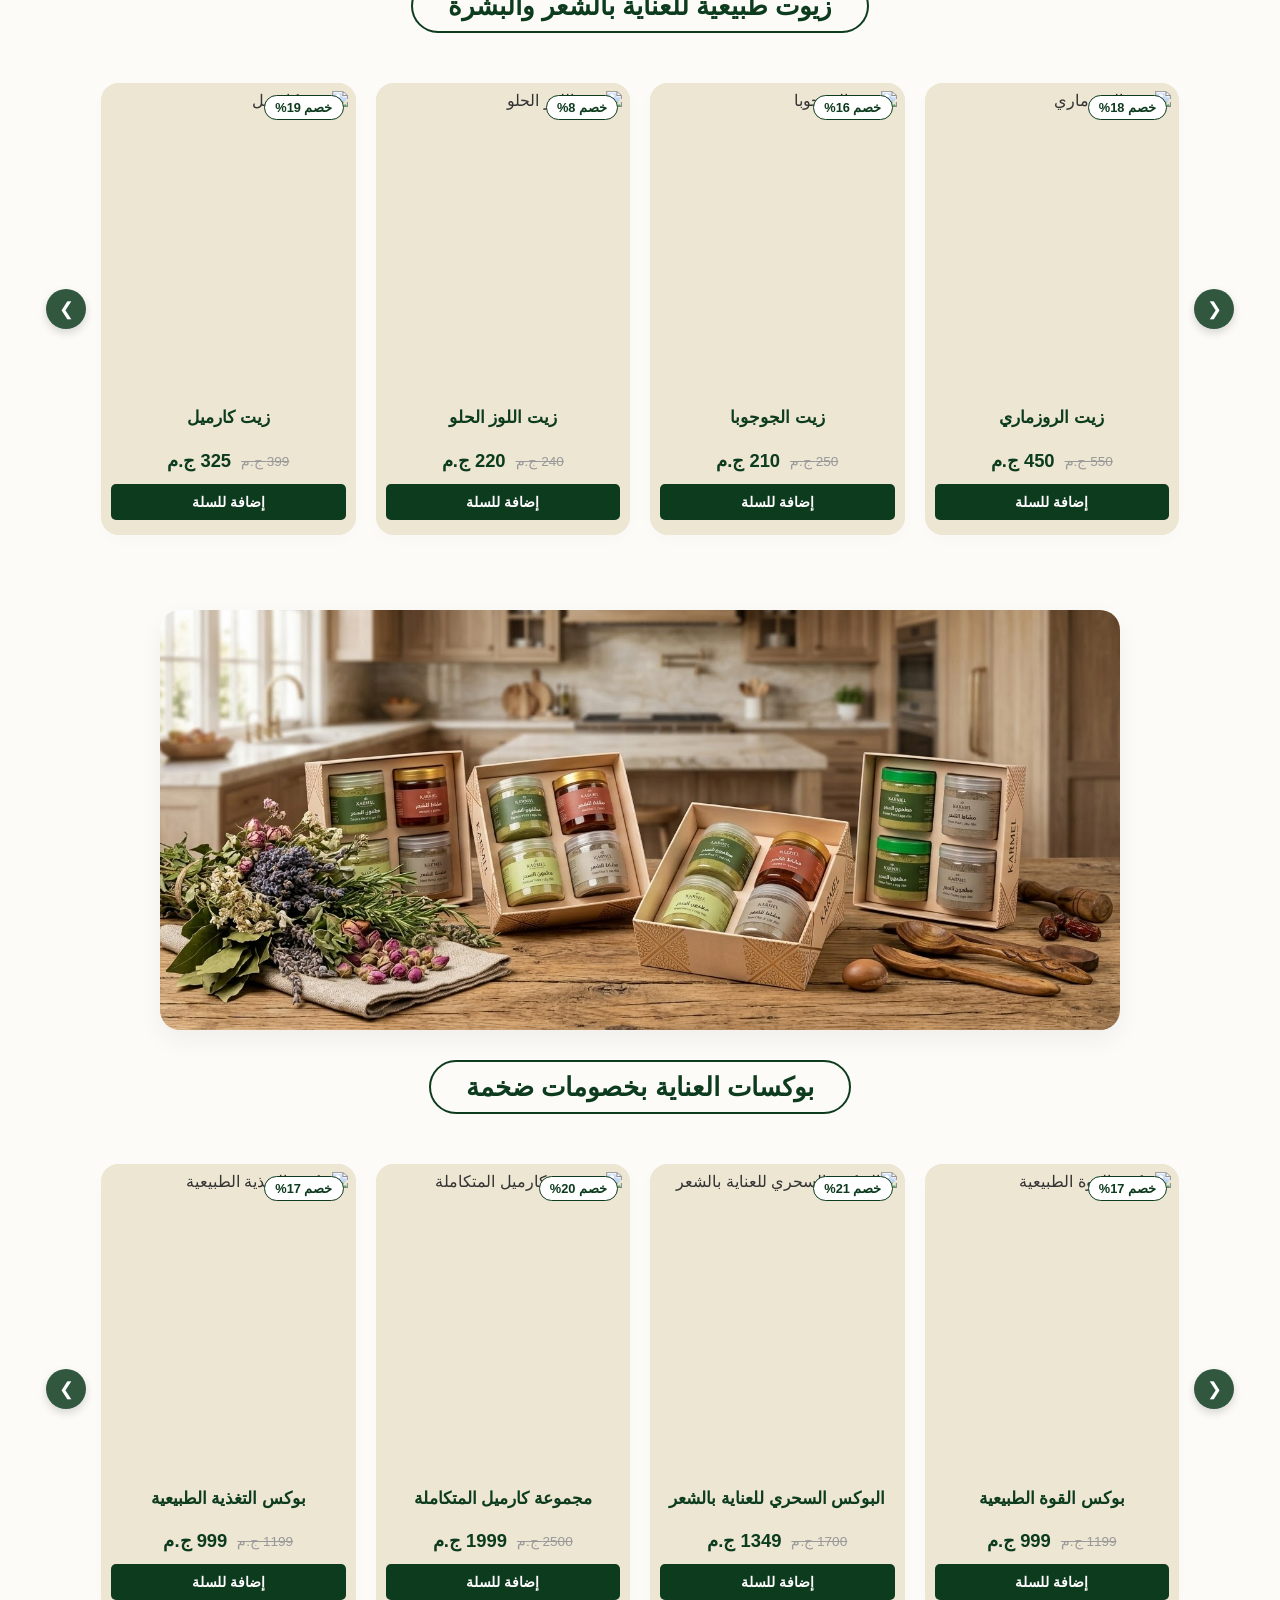
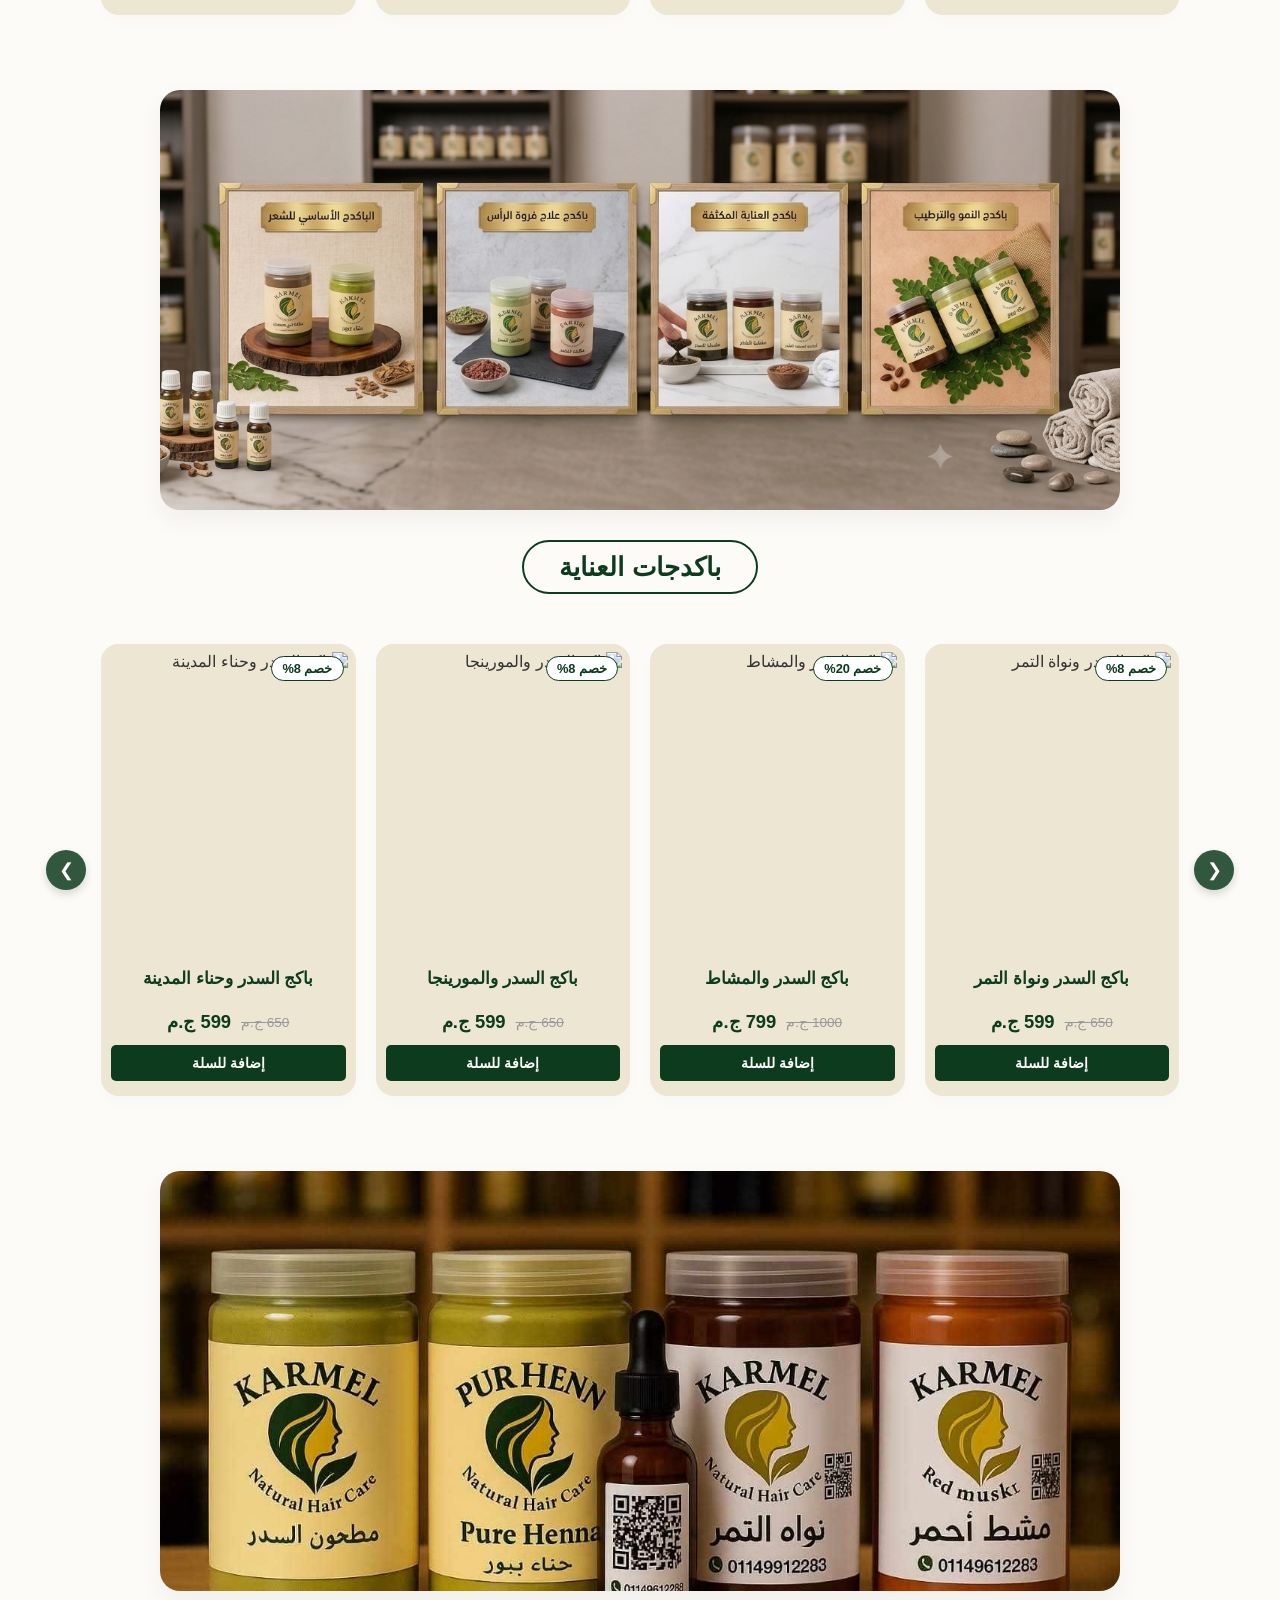
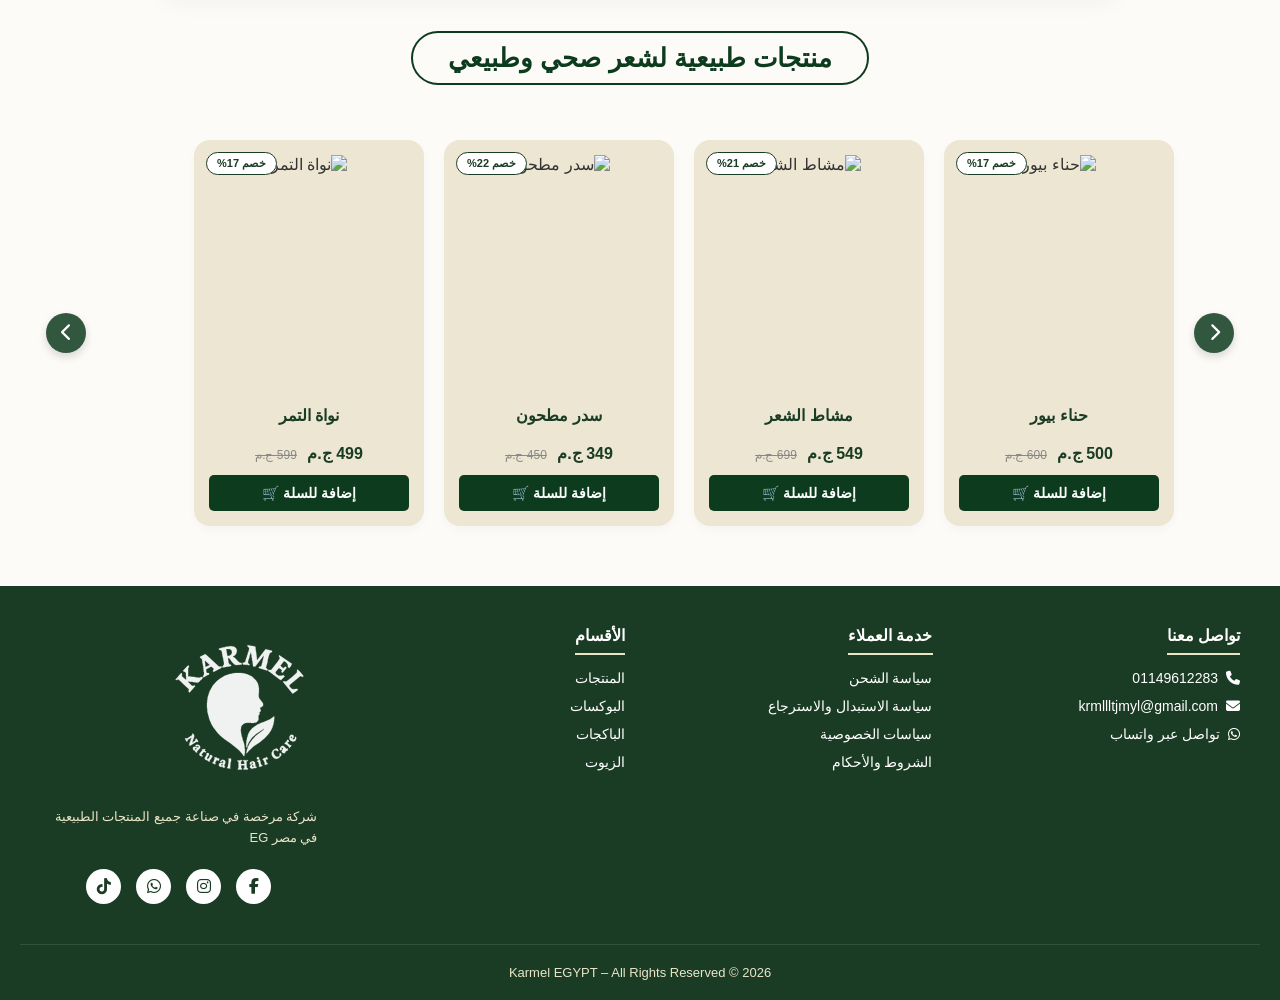
==== commit 6e7ee5c6: "التقفيل بالباس" ====
--- a/index.html
+++ b/index.html
@@ -48,7 +48,7 @@
 
      <!-- اللوجو والاسم معاً -->
 <div class="logo">
-    <img src="logo.jpg" alt="Karmel Logo">
+    <img src="lo2.png" alt="Karmel Logo">
     <span class="logo-text">KARMEL</span>
 </div>
     </div>
--- a/style.css
+++ b/style.css
@@ -31,7 +31,7 @@
 .main-header {
     background-color: #0d3b1e;
     color: #ffffff;
-    padding: 15px 30px;
+    padding: 12px 30px; /* رجوع لارتفاع طبيعي بيتحدد من المحتوى مش رقم ثابت مبالغ فيه */
     position: sticky;
     top: 0;
     z-index: 1000;
@@ -51,24 +51,27 @@
     display: flex;
     flex-direction: column; /* جعل الكلمة تحت اللوجو الدائري */
     align-items: center;    /* محاذاة الكلمة بالمنتصف تماماً تحت اللوجو */
-    gap: 4px;               /* مسافة صغيرة جداً وأنيقة بين الصورة والكلمة */
+    justify-content: center;
+    gap: 0px;               /* قربنا الكلمة من اللوجو لفوق شوية */
     text-decoration: none;
 }
 
 .logo img {
-    max-height: 45px; /* حجم متناسق للرص الرأسي */
+    max-height: 76px; /* حجم متناسق للرص الرأسي */
     display: block;
 }
 
 /* تنسيق الكلمة تحت اللوجو للكمبيوتر (مزخرفة، مائلة، وغير عريضة/ليست بولد) */
 .logo-text {
     color: #c5a880; /* لون ذهبي فاخر متناسق مع هوية البراند */
-    font-size: 0.9rem; /* حجم ناعم ومتناسق لكونه تحت اللوجو */
+    font-size: 0.7rem; /* صغرناها شوية عن الحجم اللي كانت عليه */
     font-weight: normal; /* غير عريض (ليست بولد) بناءً على طلبك */
     font-style: italic;  /* مائل ومزخرف */
     font-family: 'Georgia', 'Times New Roman', serif; /* خط كلاسيكي مزخرف وراقي */
     letter-spacing: 1.5px; /* مسافات تباعد أنيقة بين الحروف */
-}
+    margin-top: -3px; /* رفعناها لفوق أقرب للوجو */
+}
+
 
 /* الأيقونات */
 .header-icons {
@@ -131,6 +134,8 @@
 @media (max-width: 768px) {
     .main-header {
         padding: 10px 15px;
+        height: auto; /* الهيدر بيتفتح صفوف على الموبايل (لوجو + منيو) فمينفعش ارتفاع ثابت */
+        overflow: visible;
     }
 
     .header-container {
@@ -140,6 +145,7 @@
         position: relative;
         flex-wrap: wrap;
         row-gap: 12px;
+        height: auto;
     }
 
     /* اللوجو على اليسار في الموبايل */
@@ -1062,6 +1068,8 @@
 @media (max-width: 768px) {
     .main-header {
         padding: 10px 15px;
+        height: auto; /* الهيدر بيتفتح صفوف على الموبايل (لوجو + منيو) فمينفعش ارتفاع ثابت */
+        overflow: visible;
     }
 
     .header-container {
@@ -1069,10 +1077,12 @@
         row-gap: 12px;
         justify-content: space-between;
         align-items: center;
+        height: auto;
     }
 
     .logo img {
-        width: 80px;
+        width: 70px;
+        height: auto;
     }
 
     .logo {
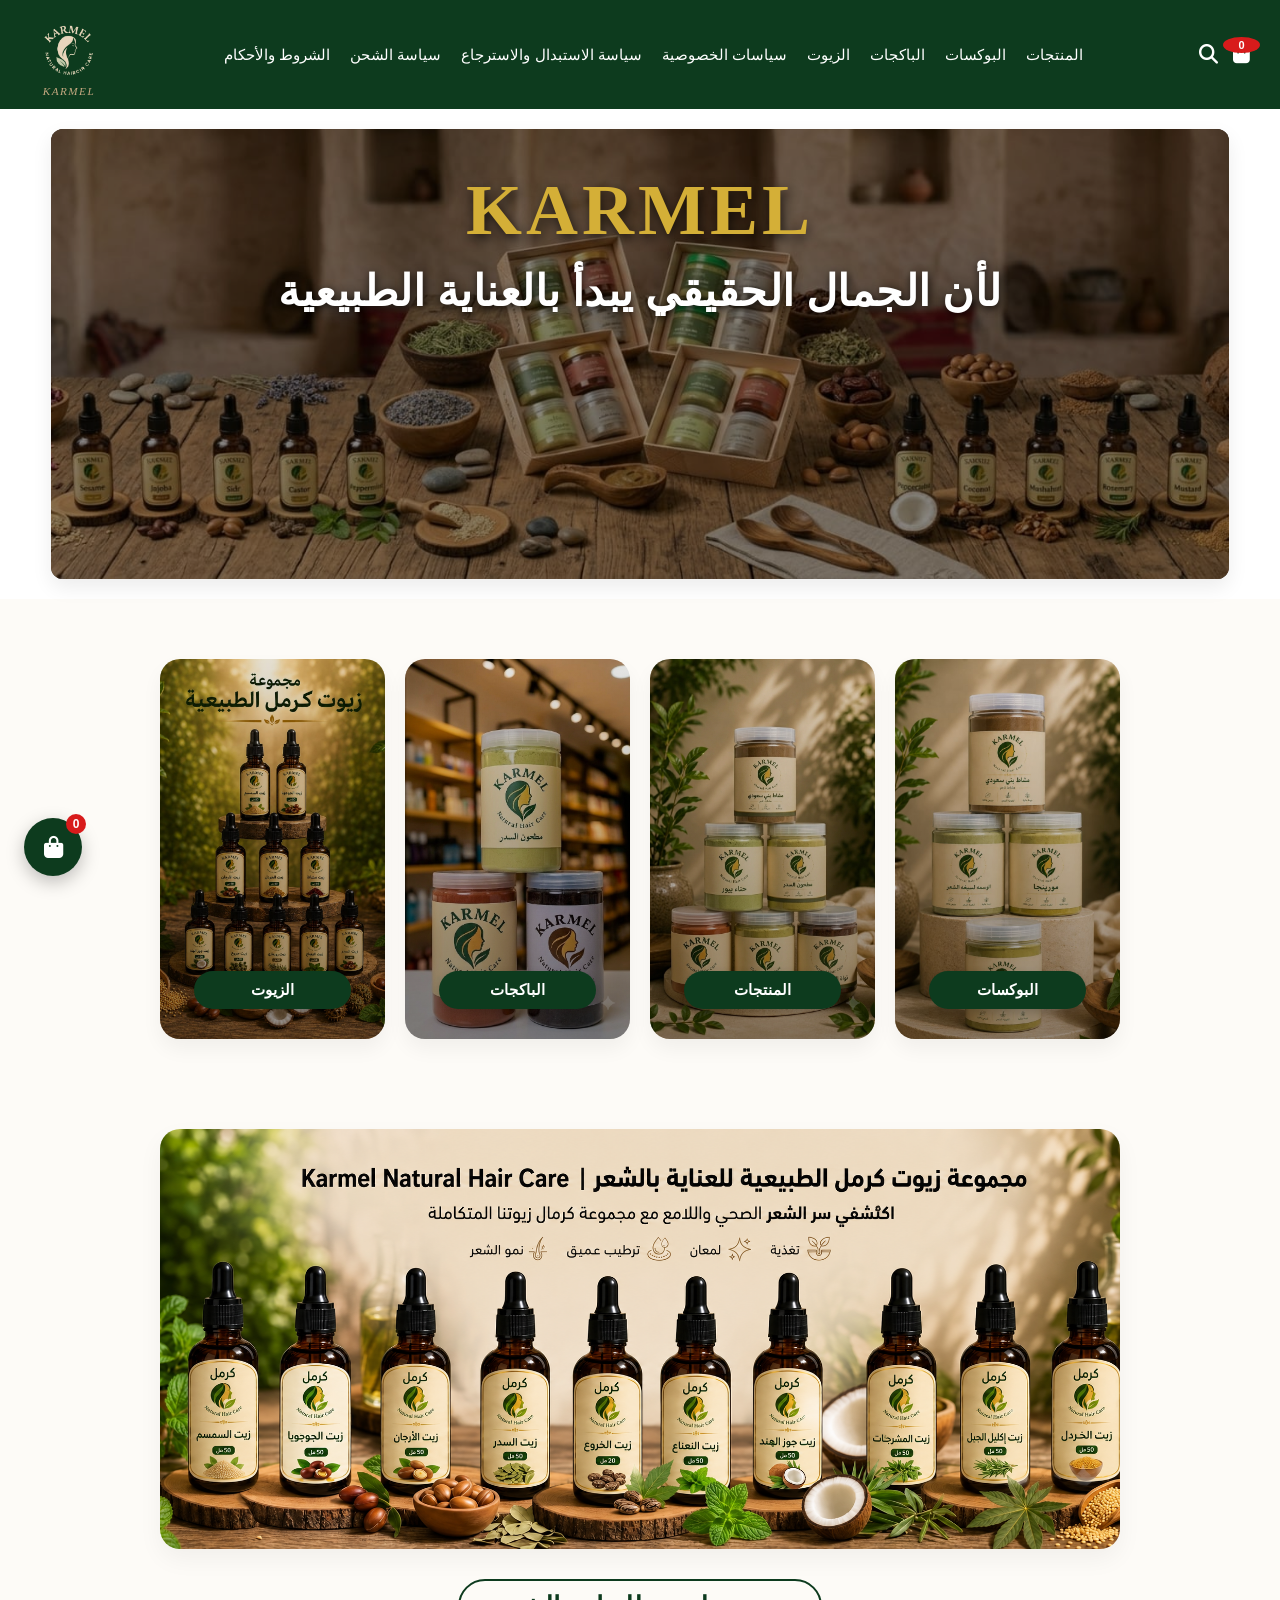
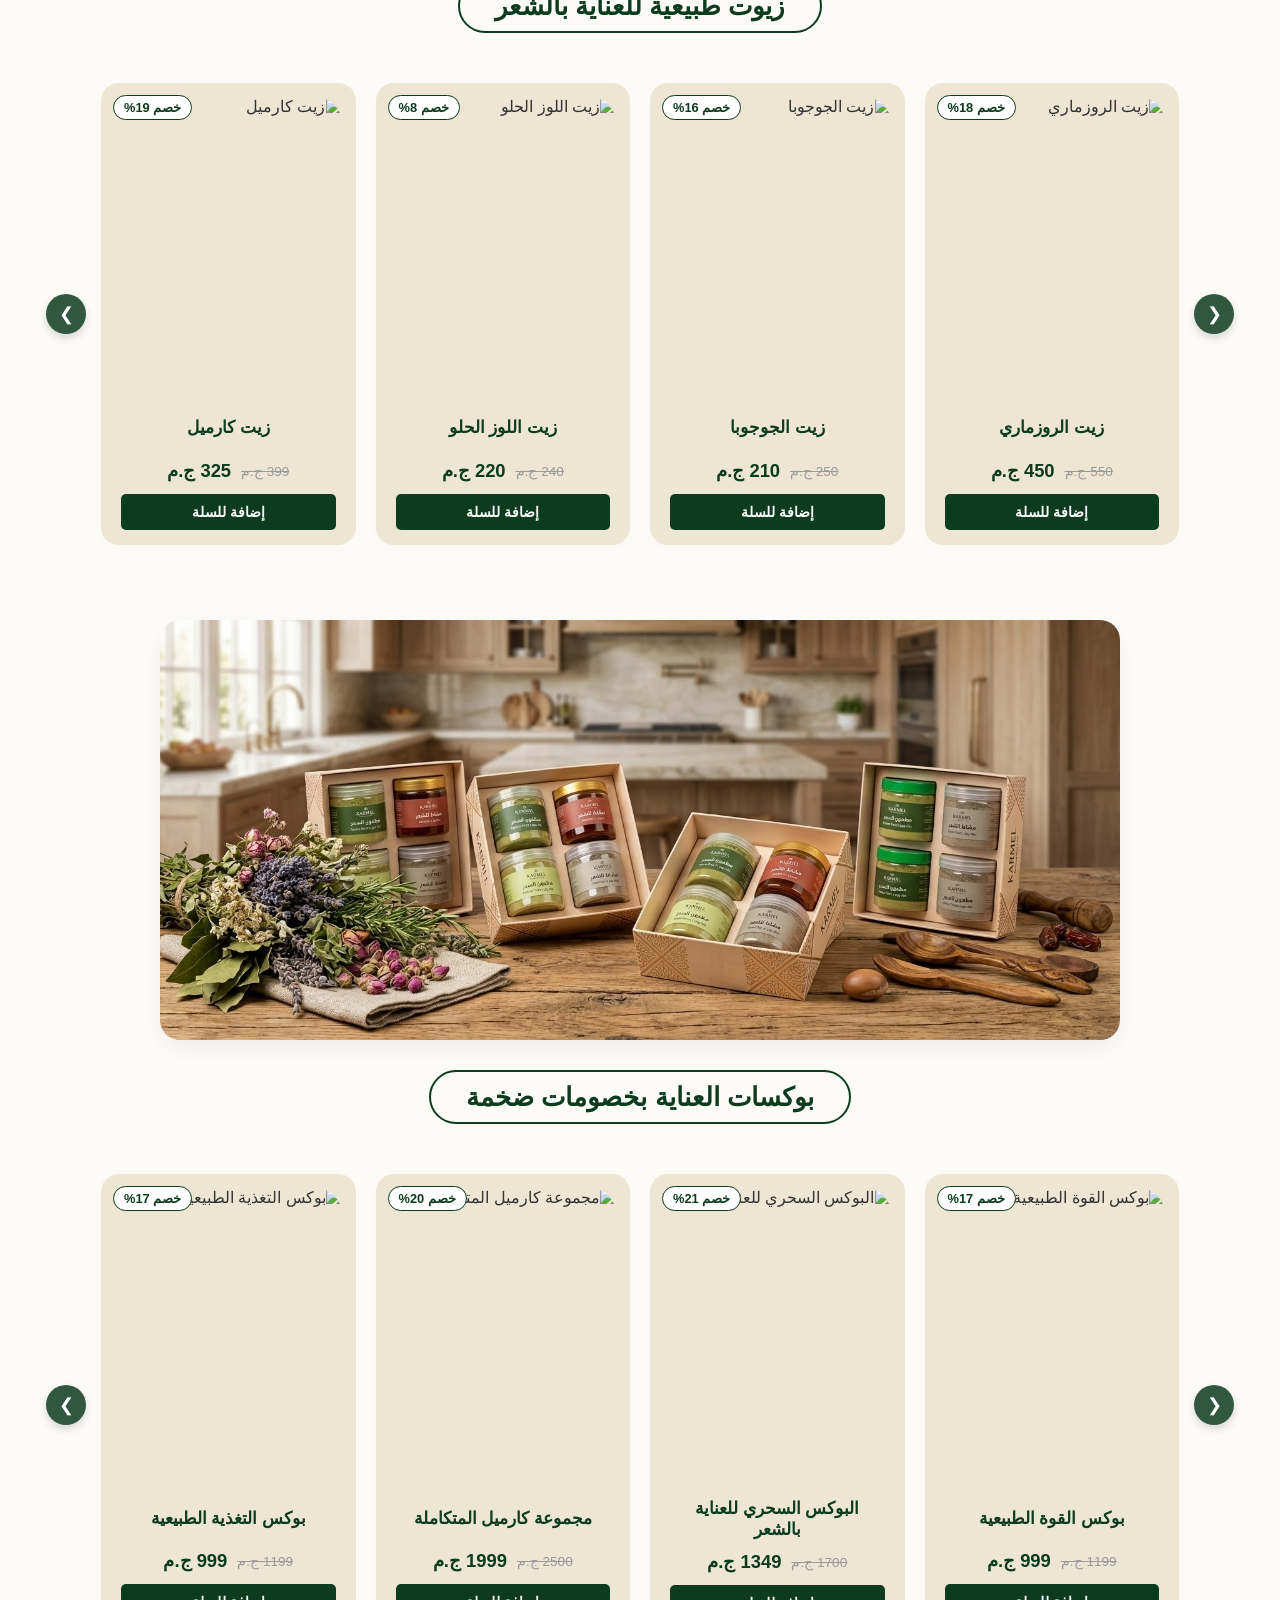
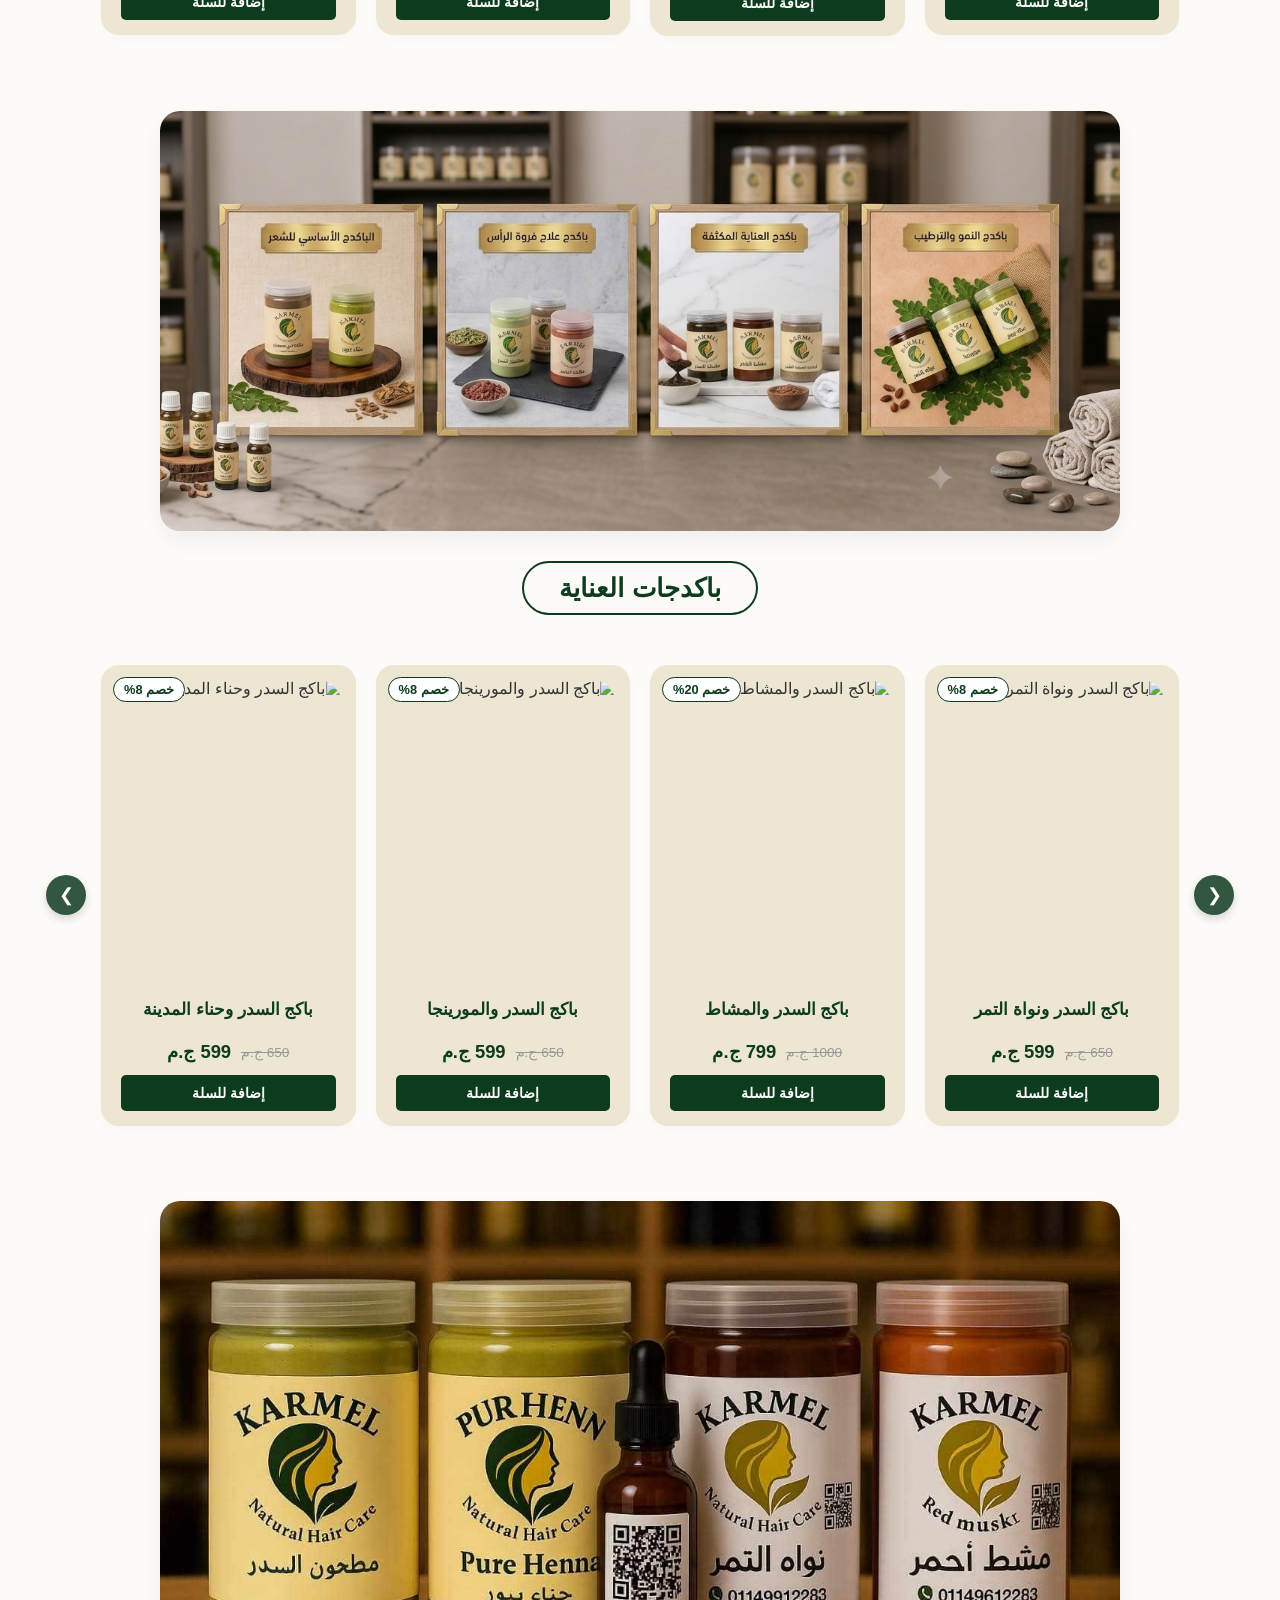
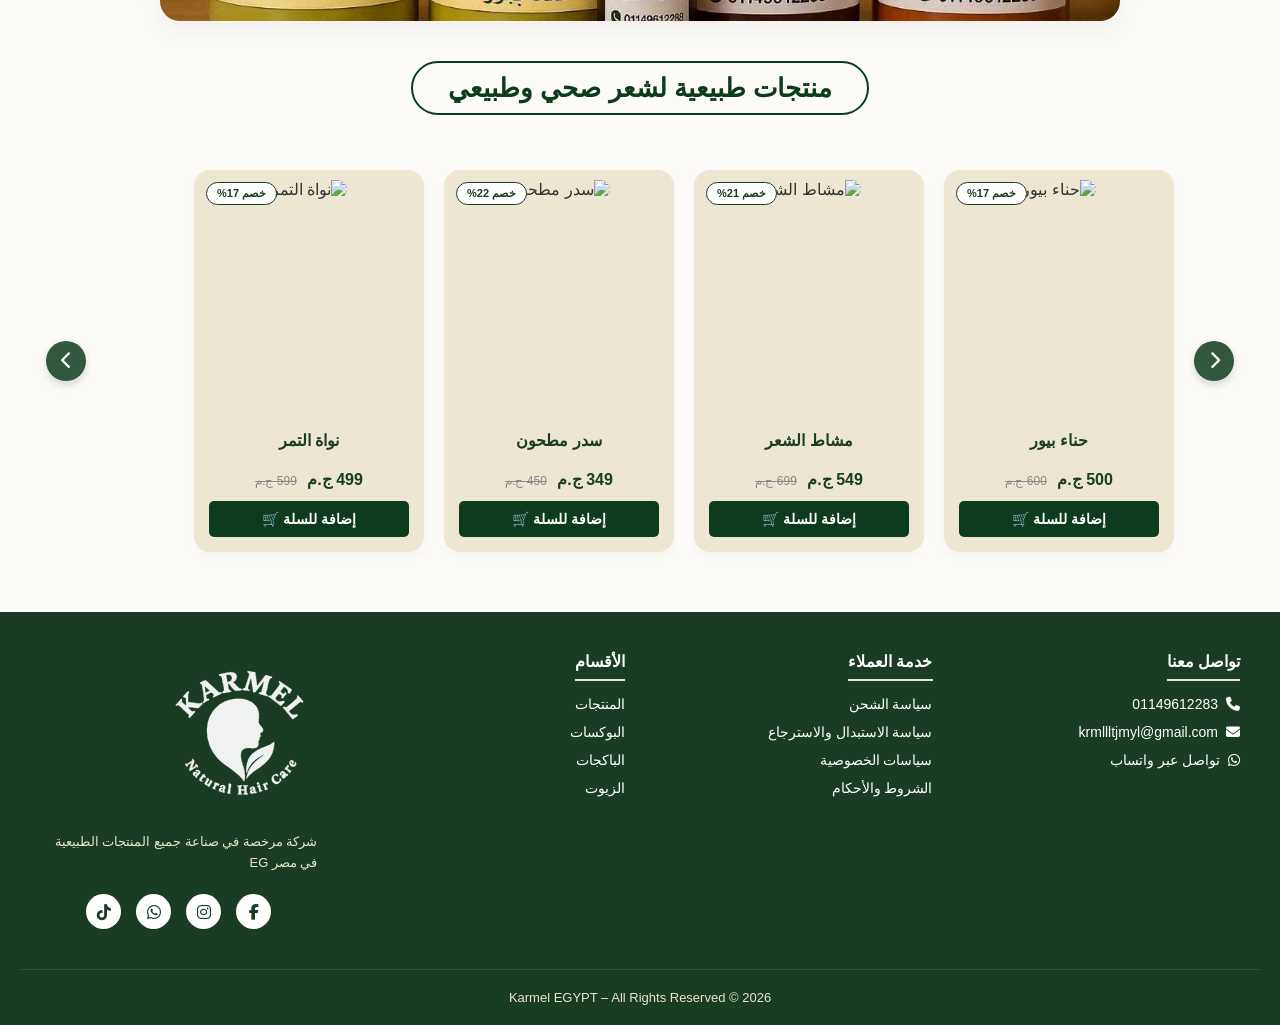
==== commit 16e68f05: "اضفه الفصل بين الحسابات" ====
--- a/index.html
+++ b/index.html
@@ -127,13 +127,13 @@
 <section class="hero-banner-section">
     <div class="banner-container">
         <!-- حط هنا مسار صورة البانر بتاعتك، أو سيب الرابط الوهمي ده حالياً -->
-        <img src="بانر زيوت.jpeg" alt="مجموعة منتجات كارميل" class="banner-img">
+        <img src="بانر زيوت.png" alt="مجموعة منتجات كارميل" class="banner-img">
     </div>
 </section>
 <div class="products-wrapper">
 <!-- قسم زيوت طبيعية للعناية بالشعر والبشرة -->
 <section class="home-slider-section">
-    <h2 class="section-main-title">زيوت طبيعية للعناية بالشعر والبشرة</h2>
+    <h2 class="section-main-title">زيوت طبيعية للعناية بالشعر </h2>
     
     <div class="slider-wrapper">
         <!-- أسهم التنقل -->
@@ -492,10 +492,9 @@
 </footer>
 
 <script src="door.js"></script>
-<!-- Firebase SDK (نسخة compat: تعمل بـ script tag عادي) - لازم للتحديث اللحظي للأسعار بدون Refresh -->
-<script src="https://www.gstatic.com/firebasejs/10.13.0/firebase-app-compat.js"></script>
-<script src="https://www.gstatic.com/firebasejs/10.13.0/firebase-database-compat.js"></script>
-<script src="firebase-init.js"></script>
+<!-- ملحوظة: شلنا ملفات Firebase SDK (firebase-app-compat.js / firebase-database-compat.js / firebase-init.js)
+     من هنا، لأن الصفحة بقت بتجيب المنتجات وكروت الأقسام بـ fetch() عادي مرة واحدة بس
+     (مفيش أي اتصال لحظي/Listener هنا)، فمبقتش محتاجة تحميل SDK فايربيز بالكامل خالص -->
 <script src="script.js"></script>
 
 
--- a/style.css
+++ b/style.css
@@ -381,7 +381,7 @@
     display: flex;
     flex-direction: column;
     align-items: center;
-    padding-bottom: 15px;
+    padding: 10px 10px 15px 10px; /* حشو من فوق كمان عشان زوايا الصورة الدائرية تبان واضحة على كل الجوانب */
     cursor: pointer;
     transition: transform 0.3s ease;
     flex: 0 0 calc(25% - 15px); 
@@ -398,7 +398,7 @@
 .home-discount-badge {
     position: absolute;
     top: 12px;
-    right: 12px;
+    left: 12px;
     background-color: #fff;
     color: #0d3b1e;
     border: 1px solid #0d3b1e;
@@ -414,8 +414,9 @@
     width: 100%;
     height: 300px;
     object-fit: contain; /* تم التعديل من cover إلى contain لمنع القص */
-    padding: 8px; /* حشو داخلي بسيط لحماية أبعاد الزجاجات */
+    padding: 4px; /* حشو داخلي بسيط لحماية أبعاد الزجاجات */
     background-color: #ece6d3; /* مطابقة لون خلفية الصورة مع الكارت */
+    border-radius: 30px; /* حواف دائرية واضحة للصورة نفسها، أوضح من حواف الكارت */
 }
 
 .home-product-info {
@@ -599,7 +600,7 @@
     width: 230px;
     background-color: #ece6d3; /* توحيد لون الخلفية مع كروت المنتجات */
     border-radius: 16px;
-    padding: 15px;
+    padding: 10px 15px 15px 15px;
     text-align: center;
     display: flex;
     flex-direction: column;
@@ -637,7 +638,7 @@
     height: 220px; /* توحيد الارتفاع لمنع الاختلافات البصرية */
     display: block;
     overflow: hidden;
-    border-radius: 12px;
+    border-radius: 24px; /* حواف دائرية أوضح للصورة نفسها */
     margin-bottom: 12px;
 }
 
@@ -645,6 +646,7 @@
     width: 100%;
     height: 100%;
     object-fit: cover; /* التعديل لـ cover لتوحيد المقاسات وإلغاء الفراغات الجانبية وتناسق شكل الصور */
+    border-radius: 24px; /* حواف دائرية مطابقة للصندوق نفسه */
 }
 
 .natural-title {
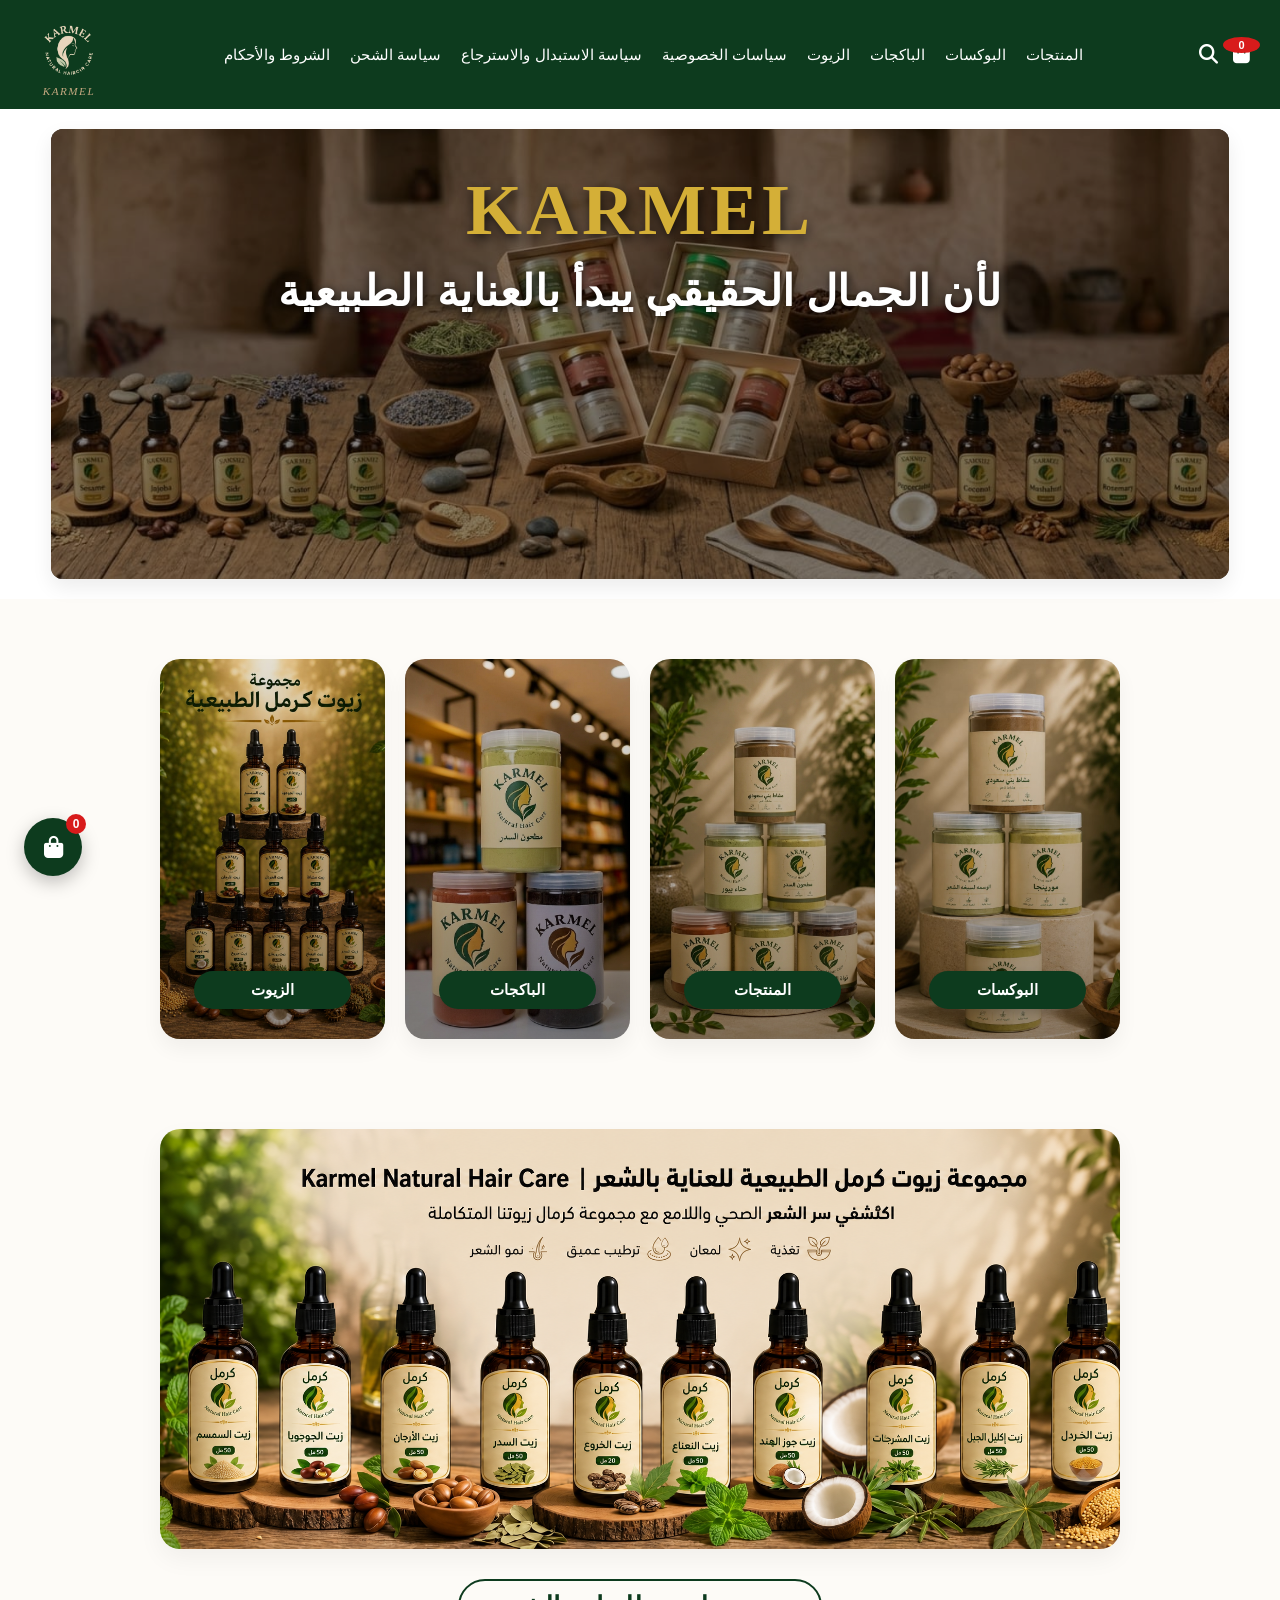
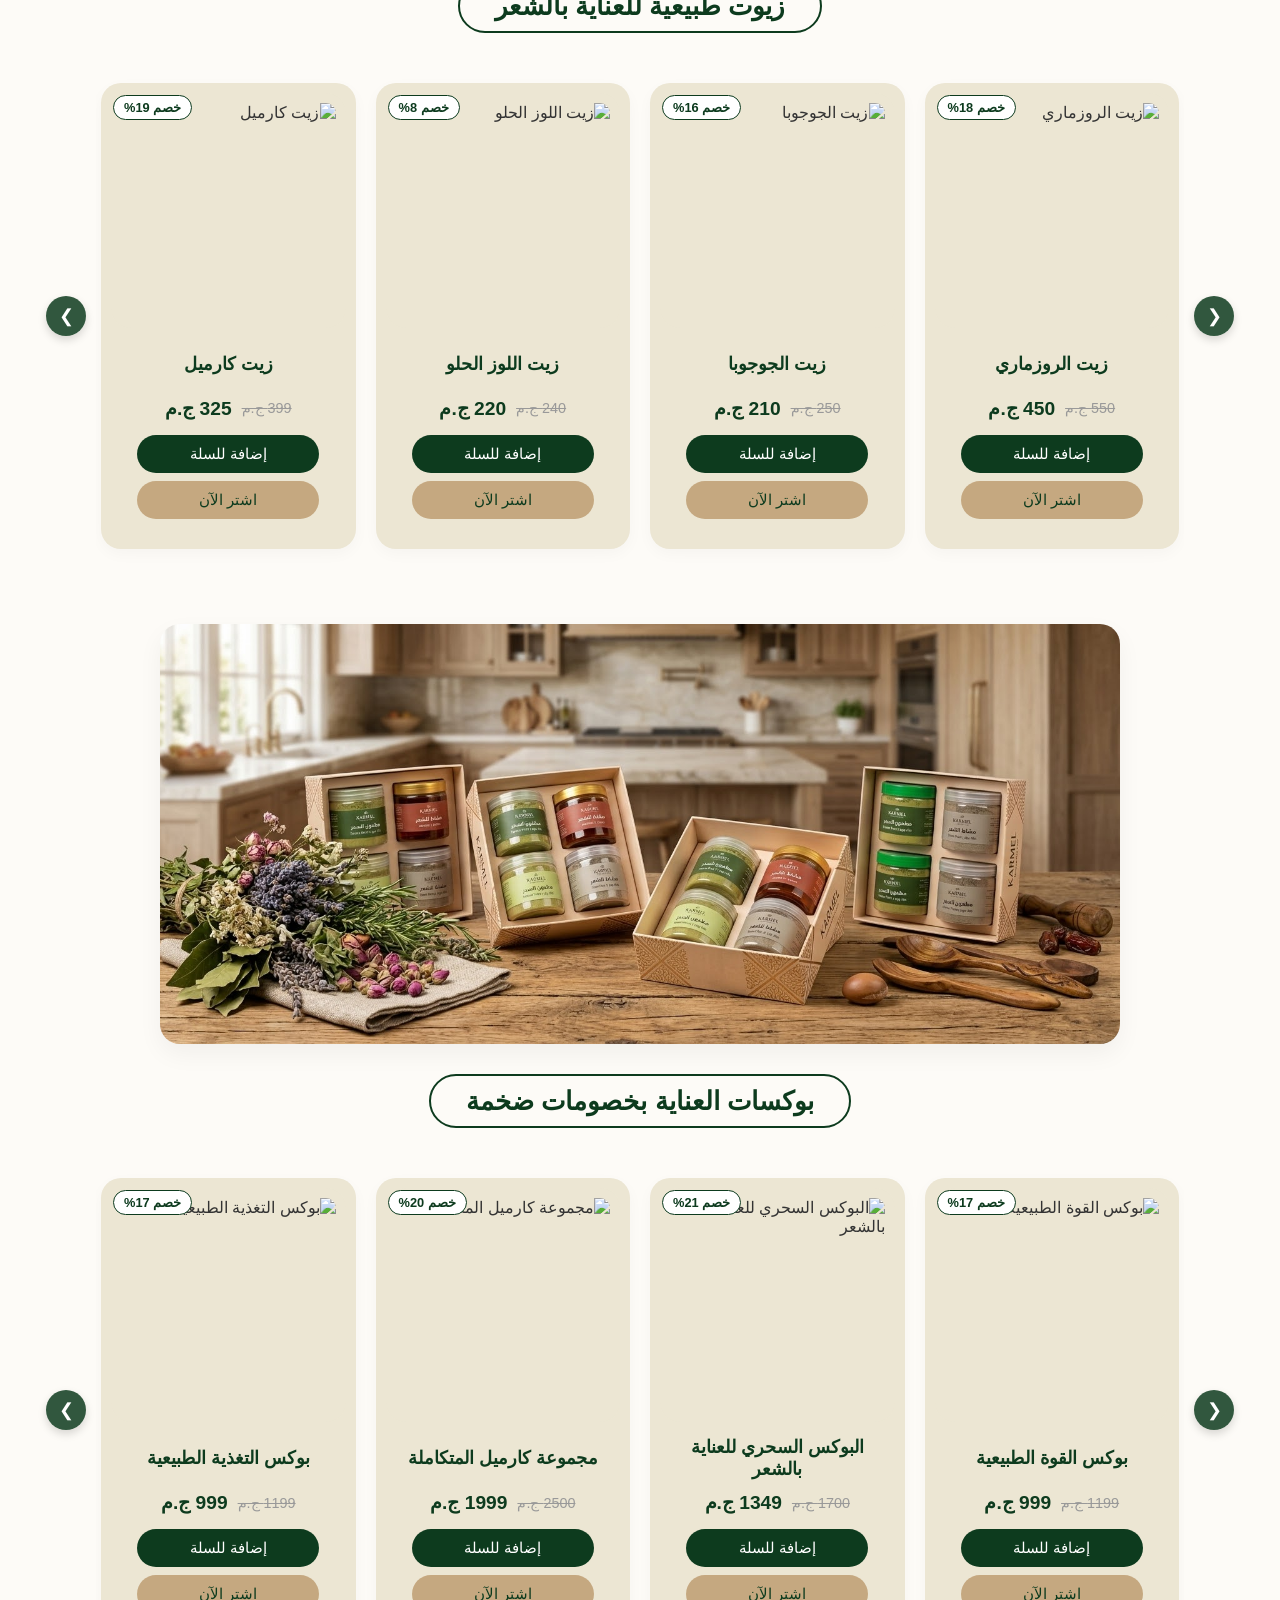
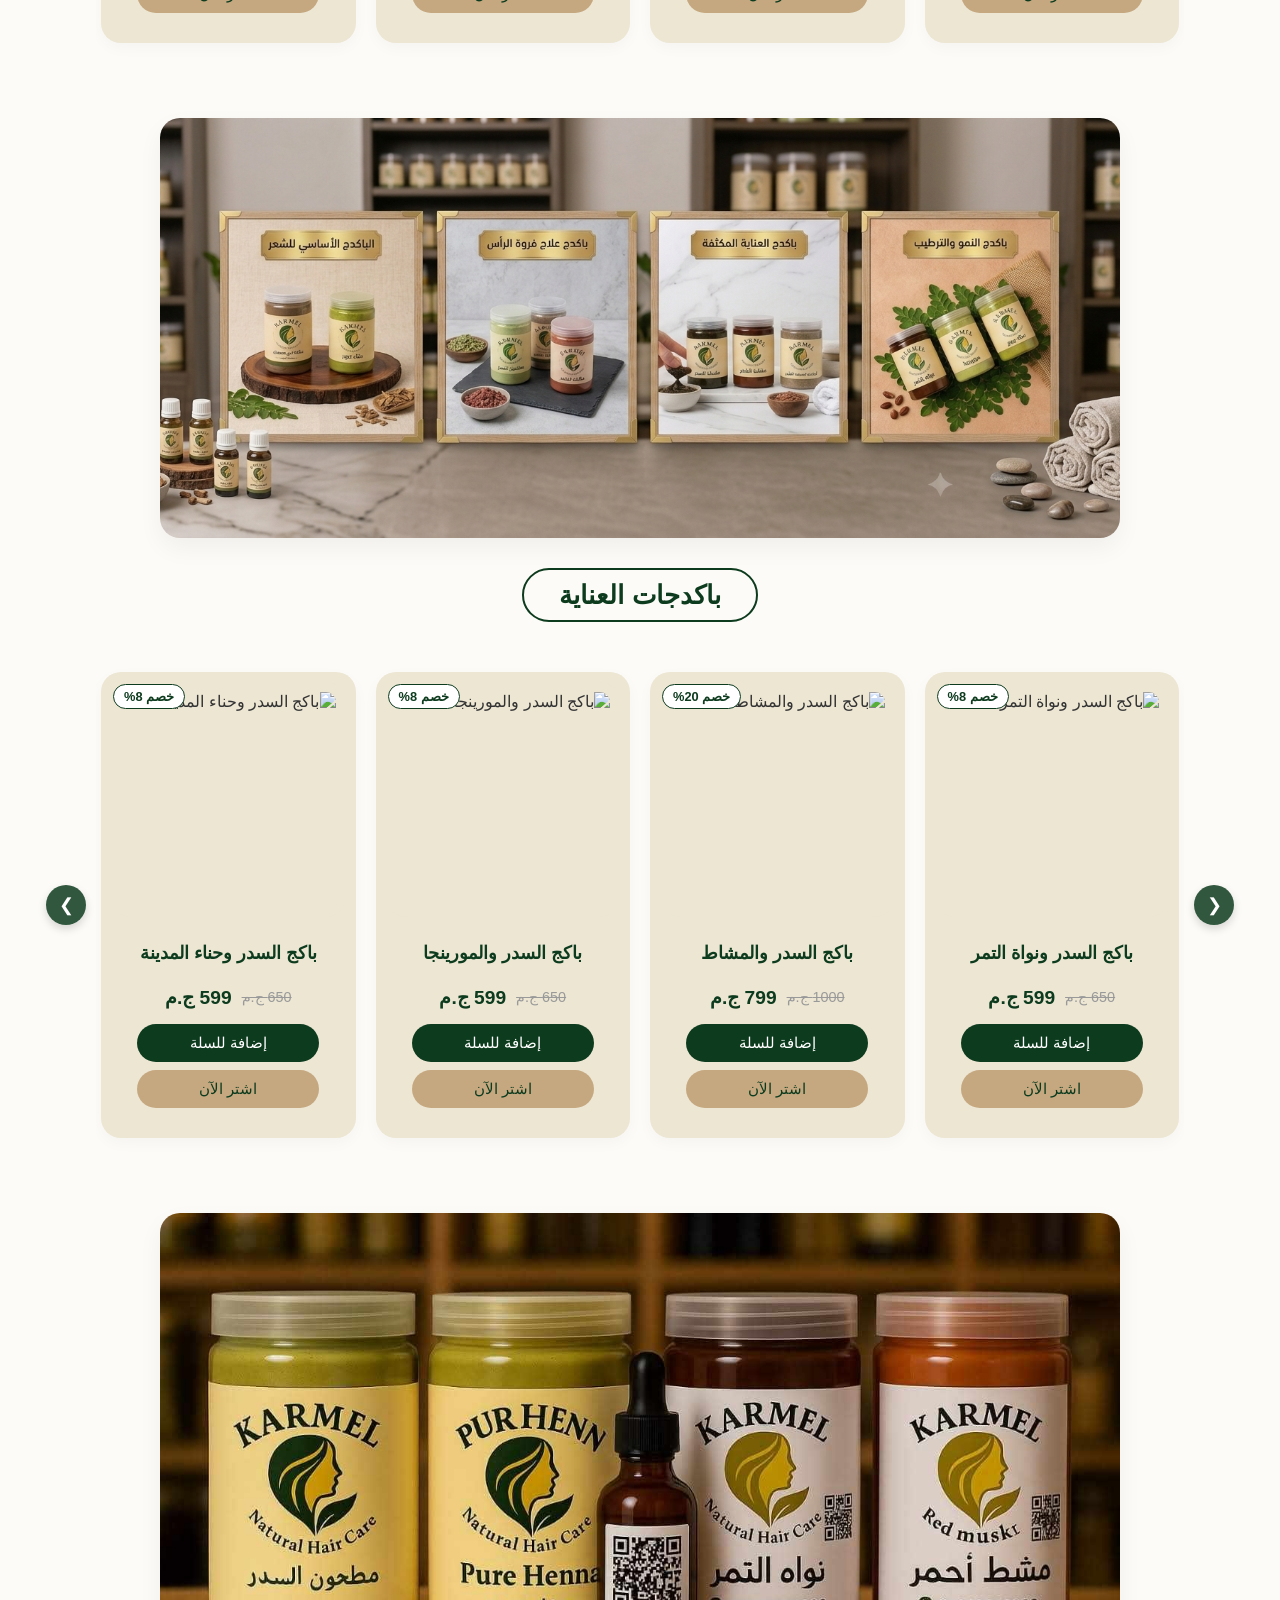
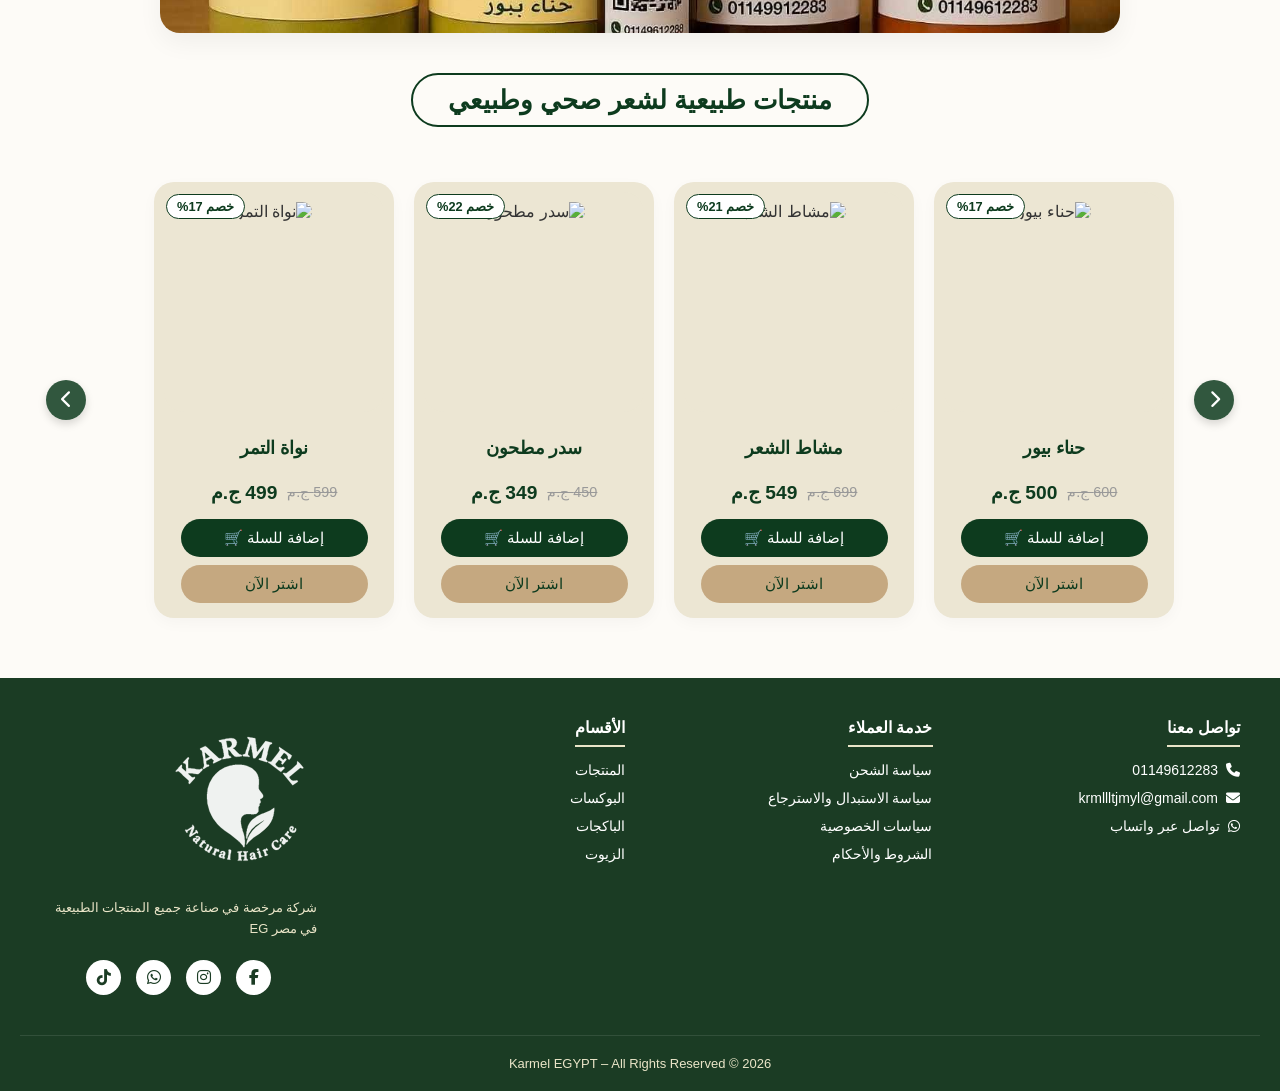
==== commit 17e8cdd7: "تعديل الموقع نفسة" ====
--- a/index.html
+++ b/index.html
@@ -7,20 +7,10 @@
     <link rel="stylesheet" href="style.css">
     <!-- أيقونات حوض البحث والسلة (FontAwesome كمثال) -->
     <link rel="stylesheet" href="https://cdnjs.cloudflare.com/ajax/libs/font-awesome/6.4.0/css/all.min.css">
-    <link rel="stylesheet" href="door.css">
 
 </head>
 <body>
 
-    <!-- باب الدخول -->
-    <div id="door-wrap" class="door-active">
-        <div class="door-panel door-left"></div>
-        <div class="door-panel door-right"></div>
-        <div id="door-center">
-            <img src="logo.jpg" alt="Karmel Logo" id="door-logo-img">
-            <p id="door-tagline">شركة مرخصة في صناعة جميع المنتجات الطبيعية في مصر 🇪🇬</p>
-        </div>
-    </div>
     
     <!-- الهيدر ونظام التنقل -->
 <header class="main-header">
@@ -133,7 +123,7 @@
 <div class="products-wrapper">
 <!-- قسم زيوت طبيعية للعناية بالشعر والبشرة -->
 <section class="home-slider-section">
-    <h2 class="section-main-title">زيوت طبيعية للعناية بالشعر </h2>
+    <h2 class="section-main-title">زيوت طبيعية للعناية بالشعر  </h2>
     
     <div class="slider-wrapper">
         <!-- أسهم التنقل -->
@@ -151,6 +141,7 @@
                         <span class="home-new-price">450 ج.م</span>
                     </div>
                     <button class="cart-add-btn" onclick="addToCart('oils', 'o_rosemary', event)">إضافة للسلة</button>
+                    <button class="cart-add-btn buy-now-btn" onclick="buyNow('oils', 'o_rosemary', event)">اشتر الآن</button>
                 </div>
             </div>
 
@@ -165,6 +156,7 @@
                         <span class="home-new-price">210 ج.م</span>
                     </div>
                     <button class="cart-add-btn" onclick="addToCart('oils', 'o_jojoba', event)">إضافة للسلة</button>
+                    <button class="cart-add-btn buy-now-btn" onclick="buyNow('oils', 'o_jojoba', event)">اشتر الآن</button>
                 </div>
             </div>
 
@@ -179,6 +171,7 @@
                         <span class="home-new-price">220 ج.م</span>
                     </div>
                     <button class="cart-add-btn" onclick="addToCart('oils', 'o_almond', event)">إضافة للسلة</button>
+                    <button class="cart-add-btn buy-now-btn" onclick="buyNow('oils', 'o_almond', event)">اشتر الآن</button>
                 </div>
             </div>
 
@@ -193,6 +186,7 @@
                         <span class="home-new-price">325 ج.م</span>
                     </div>
                     <button class="cart-add-btn" onclick="addToCart('oils', 'o_karmel', event)">إضافة للسلة</button>
+                    <button class="cart-add-btn buy-now-btn" onclick="buyNow('oils', 'o_karmel', event)">اشتر الآن</button>
                 </div>
             </div>
         </div>
@@ -226,6 +220,7 @@
                         <span class="home-new-price">999 ج.م</span>
                     </div>
                     <button class="cart-add-btn" onclick="addToCart('boxes', 'b_power', event)">إضافة للسلة</button>
+                    <button class="cart-add-btn buy-now-btn" onclick="buyNow('boxes', 'b_power', event)">اشتر الآن</button>
                 </div>
             </div>
 
@@ -240,6 +235,7 @@
                         <span class="home-new-price">1349 ج.م</span>
                     </div>
                     <button class="cart-add-btn" onclick="addToCart('boxes', 'b_hair', event)">إضافة للسلة</button>
+                    <button class="cart-add-btn buy-now-btn" onclick="buyNow('boxes', 'b_hair', event)">اشتر الآن</button>
                 </div>
             </div>
 
@@ -254,6 +250,7 @@
                         <span class="home-new-price">1999 ج.م</span>
                     </div>
                     <button class="cart-add-btn" onclick="addToCart('boxes', 'b_karmel_full', event)">إضافة للسلة</button>
+                    <button class="cart-add-btn buy-now-btn" onclick="buyNow('boxes', 'b_karmel_full', event)">اشتر الآن</button>
                 </div>
             </div>
 
@@ -268,6 +265,7 @@
                         <span class="home-new-price">999 ج.م</span>
                     </div>
                     <button class="cart-add-btn" onclick="addToCart('boxes', 'b_nutrition', event)">إضافة للسلة</button>
+                    <button class="cart-add-btn buy-now-btn" onclick="buyNow('boxes', 'b_nutrition', event)">اشتر الآن</button>
                 </div>
             </div>
         </div>
@@ -303,6 +301,7 @@
                         <span class="home-new-price">599 ج.م</span>
                     </div>
                     <button class="cart-add-btn" onclick="addToCart('packages', 'p_sadr_tamer', event)">إضافة للسلة</button>
+                    <button class="cart-add-btn buy-now-btn" onclick="buyNow('packages', 'p_sadr_tamer', event)">اشتر الآن</button>
                 </div>
             </div>
 
@@ -317,6 +316,7 @@
                         <span class="home-new-price">799 ج.م</span>
                     </div>
                     <button class="cart-add-btn" onclick="addToCart('packages', 'p_sadr_mashat', event)">إضافة للسلة</button>
+                    <button class="cart-add-btn buy-now-btn" onclick="buyNow('packages', 'p_sadr_mashat', event)">اشتر الآن</button>
                 </div>
             </div>
 
@@ -331,6 +331,7 @@
                         <span class="home-new-price">599 ج.م</span>
                     </div>
                     <button class="cart-add-btn" onclick="addToCart('packages', 'p_sadr_moringa', event)">إضافة للسلة</button>
+                    <button class="cart-add-btn buy-now-btn" onclick="buyNow('packages', 'p_sadr_moringa', event)">اشتر الآن</button>
                 </div>
             </div>
 
@@ -345,6 +346,7 @@
                         <span class="home-new-price">599 ج.م</span>
                     </div>
                     <button class="cart-add-btn" onclick="addToCart('packages', 'p_sadr_henna', event)">إضافة للسلة</button>
+                    <button class="cart-add-btn buy-now-btn" onclick="buyNow('packages', 'p_sadr_henna', event)">اشتر الآن</button>
                 </div>
             </div>
 
@@ -384,6 +386,7 @@
                     <span class="nat-old-price">600 ج.م</span>
                 </div>
                 <button class="cart-add-btn" onclick="addToCart('natural', 'prod_henna', event)">إضافة للسلة 🛒</button>
+                <button class="cart-add-btn buy-now-btn" onclick="buyNow('natural', 'prod_henna', event)">اشتر الآن</button>
             </div>
 
 
@@ -399,6 +402,7 @@
                     <span class="nat-old-price">699 ج.م</span>
                 </div>
                 <button class="cart-add-btn" onclick="addToCart('natural', 'prod_mashat_brown', event)">إضافة للسلة</button>
+                <button class="cart-add-btn buy-now-btn" onclick="buyNow('natural', 'prod_mashat_brown', event)">اشتر الآن</button>
             </div>
 
             <!-- 4. كارت سدر مطحون -->
@@ -413,6 +417,7 @@
                     <span class="nat-old-price">450 ج.م</span>
                 </div>
                 <button class="cart-add-btn" onclick="addToCart('natural', 'prod_sadr_pure', event)">إضافة للسلة</button>
+                <button class="cart-add-btn buy-now-btn" onclick="buyNow('natural', 'prod_sadr_pure', event)">اشتر الآن</button>
             </div>
 
             <!-- 5. كارت ماسك السدر -->
@@ -427,6 +432,7 @@
                     <span class="nat-old-price">599 ج.m</span>
                 </div>
                 <button class="cart-add-btn" onclick="addToCart('natural', 'prod_sadr_mask', event)">إضافة للسلة</button>
+                <button class="cart-add-btn buy-now-btn" onclick="buyNow('natural', 'prod_sadr_mask', event)">اشتر الآن</button>
             </div>
 
         </div>
@@ -491,10 +497,10 @@
     </div>
 </footer>
 
-<script src="door.js"></script>
-<!-- ملحوظة: شلنا ملفات Firebase SDK (firebase-app-compat.js / firebase-database-compat.js / firebase-init.js)
-     من هنا، لأن الصفحة بقت بتجيب المنتجات وكروت الأقسام بـ fetch() عادي مرة واحدة بس
-     (مفيش أي اتصال لحظي/Listener هنا)، فمبقتش محتاجة تحميل SDK فايربيز بالكامل خالص -->
+<!-- Firebase SDK (نسخة compat: تعمل بـ script tag عادي) - لازم للتحديث اللحظي للأسعار بدون Refresh -->
+<script src="https://www.gstatic.com/firebasejs/10.13.0/firebase-app-compat.js"></script>
+<script src="https://www.gstatic.com/firebasejs/10.13.0/firebase-database-compat.js"></script>
+<script src="firebase-init.js"></script>
 <script src="script.js"></script>
 
 
--- a/style.css
+++ b/style.css
@@ -1231,4 +1231,296 @@
         order: 4;
         width: 100%;
     }
-}+}
+
+/* ==========================================================================
+   زر اشتر الآن (تحت زر إضافة للسلة في كل الكروت)
+   ========================================================================== */
+.cart-add-btn.buy-now-btn {
+    background-color: #c5a880;
+    color: #0d3b1e;
+    margin-top: 8px;
+}
+
+.home-product-info .cart-add-btn.buy-now-btn,
+.natural-card .cart-add-btn.buy-now-btn {
+    margin-top: 8px;
+}
+
+.cart-add-btn.buy-now-btn:hover {
+    background-color: #b8996c;
+}
+
+/* ==========================================================================
+   توحيد شكل كروت المنتجات في الموقع كله (الرئيسية = جوه الأقسام)
+   - نفس الأبعاد والخطوط والأزرار في كل مكان
+   - height:100% كانت بتمنع الكروت من التمدد جوه السلايدر، فالكارت اللي فيه زرار واحد
+     ("سيتوفر قريباً") كان بيطلع أقصر من اللي حواليه. دلوقتي كل كروت الصف بنفس الطول
+   ========================================================================== */
+.home-product-card,
+.natural-card {
+    background-color: #ece6d3;
+    border-radius: 20px;
+    box-shadow: 0 5px 15px rgba(0, 0, 0, 0.03);
+    padding: 10px 10px 15px 10px;
+    display: flex;
+    flex-direction: column;
+    align-items: center;
+    justify-content: flex-start;
+    height: auto;
+    align-self: stretch;
+    box-sizing: border-box;
+}
+
+.natural-card {
+    width: 240px;
+}
+
+/* شارة الخصم */
+.home-discount-badge,
+.natural-badge {
+    top: 12px;
+    left: 12px;
+    background-color: #fff;
+    color: #0d3b1e;
+    border: 1px solid #0d3b1e;
+    padding: 4px 10px;
+    border-radius: 20px;
+    font-size: 0.8rem;
+    font-weight: bold;
+    z-index: 5;
+}
+
+/* الصورة: مربعة بالكامل بدون قص */
+.home-product-image {
+    width: 100%;
+    height: auto;
+    aspect-ratio: 1 / 1;
+    object-fit: contain;
+    padding: 10px;
+    background-color: #ece6d3;
+    border-radius: 20px;
+    box-sizing: border-box;
+}
+
+.natural-img-box {
+    width: 100%;
+    height: auto;
+    aspect-ratio: 1 / 1;
+    margin-bottom: 0;
+    background-color: #ece6d3;
+    border-radius: 20px;
+    overflow: hidden;
+}
+
+.natural-img-box img {
+    width: 100%;
+    height: 100%;
+    object-fit: contain;
+    padding: 10px;
+    box-sizing: border-box;
+    border-radius: 20px;
+}
+
+/* الاسم والسعر */
+.home-product-info {
+    padding: 15px 10px;
+}
+
+.home-product-name,
+.natural-title {
+    font-size: 1.1rem;
+    font-weight: 600;
+    color: #0d3b1e;
+    line-height: 1.25;
+    min-height: 2.75rem; /* مساحة سطرين دايماً عشان السعر والأزرار يبدأوا من نفس المكان */
+    margin: 0 0 10px 0;
+    display: flex;
+    align-items: center;
+    justify-content: center;
+}
+
+.natural-title {
+    width: 100%;
+    margin-top: 15px;
+    padding: 0 10px;
+    box-sizing: border-box;
+}
+
+.home-product-prices,
+.natural-price-box {
+    display: flex;
+    justify-content: center;
+    align-items: center;
+    gap: 10px;
+    margin-bottom: 15px;
+}
+
+.natural-price-box {
+    flex-direction: row-reverse; /* السعر القديم يمين والجديد شماله، زي باقي الكروت */
+}
+
+.home-old-price,
+.nat-old-price {
+    color: #999;
+    text-decoration: line-through;
+    font-size: 0.9rem;
+}
+
+.home-new-price,
+.nat-new-price {
+    color: #0d3b1e;
+    font-weight: bold;
+    font-size: 1.2rem;
+    margin: 0;
+}
+
+/* الأزرار: نفس شكل أزرار الأقسام (بيضاوي، 85% من العرض، في النص) */
+.home-product-info .cart-add-btn,
+.natural-card .cart-add-btn {
+    width: 85%;
+    align-self: center;
+    padding: 10px 25px;
+    border-radius: 20px;
+    font-size: 0.95rem;
+    font-weight: normal;
+}
+
+.home-product-info .cart-add-btn.buy-now-btn,
+.natural-card .cart-add-btn.buy-now-btn {
+    margin-top: 8px;
+}
+
+@media (max-width: 900px) {
+    .natural-card {
+        width: 250px;
+    }
+}
+
+/* ==========================================================================
+   نافذة البحث في المنتجات
+   ========================================================================== */
+#site-search-overlay {
+    position: fixed;
+    inset: 0;
+    background: rgba(13, 59, 30, 0.55);
+    z-index: 10000;
+    display: none;
+    justify-content: center;
+    align-items: flex-start;
+    padding: 70px 15px 15px;
+    box-sizing: border-box;
+}
+
+#site-search-overlay.open {
+    display: flex;
+}
+
+.site-search-panel {
+    background: #fcfaf6;
+    width: 100%;
+    max-width: 560px;
+    max-height: calc(100vh - 100px);
+    border-radius: 18px;
+    box-shadow: 0 10px 40px rgba(0, 0, 0, 0.25);
+    display: flex;
+    flex-direction: column;
+    overflow: hidden;
+    direction: rtl;
+}
+
+.site-search-bar {
+    display: flex;
+    align-items: center;
+    gap: 10px;
+    padding: 14px 18px;
+    border-bottom: 1px solid #e6dfcb;
+    color: #0d3b1e;
+}
+
+.site-search-bar input {
+    flex: 1;
+    border: none;
+    outline: none;
+    background: transparent;
+    font-size: 1.05rem;
+    font-family: inherit;
+    color: #0d3b1e;
+    min-width: 0;
+}
+
+.site-search-close {
+    background: none;
+    border: none;
+    font-size: 1.8rem;
+    line-height: 1;
+    color: #0d3b1e;
+    cursor: pointer;
+    padding: 0 4px;
+}
+
+.site-search-results {
+    overflow-y: auto;
+    padding: 8px;
+}
+
+.site-search-hint {
+    text-align: center;
+    color: #888;
+    padding: 25px 10px;
+    margin: 0;
+    font-size: 0.95rem;
+}
+
+.site-search-item {
+    display: flex;
+    align-items: center;
+    gap: 12px;
+    padding: 10px;
+    border-radius: 12px;
+    text-decoration: none;
+    color: #0d3b1e;
+    transition: background 0.2s;
+}
+
+.site-search-item:hover {
+    background: #ece6d3;
+}
+
+.site-search-item img {
+    width: 56px;
+    height: 56px;
+    object-fit: contain;
+    background: #ece6d3;
+    border-radius: 10px;
+    flex-shrink: 0;
+}
+
+.site-search-item-info {
+    flex: 1;
+    display: flex;
+    flex-direction: column;
+    gap: 3px;
+    min-width: 0;
+}
+
+.site-search-item-name {
+    font-weight: 600;
+    font-size: 1rem;
+}
+
+.site-search-item-meta {
+    font-size: 0.8rem;
+    color: #888;
+}
+
+.site-search-item-price {
+    font-weight: bold;
+    font-size: 0.95rem;
+    white-space: nowrap;
+}
+
+.site-search-bar input::-webkit-search-cancel-button {
+    -webkit-appearance: none;
+    display: none;
+}
